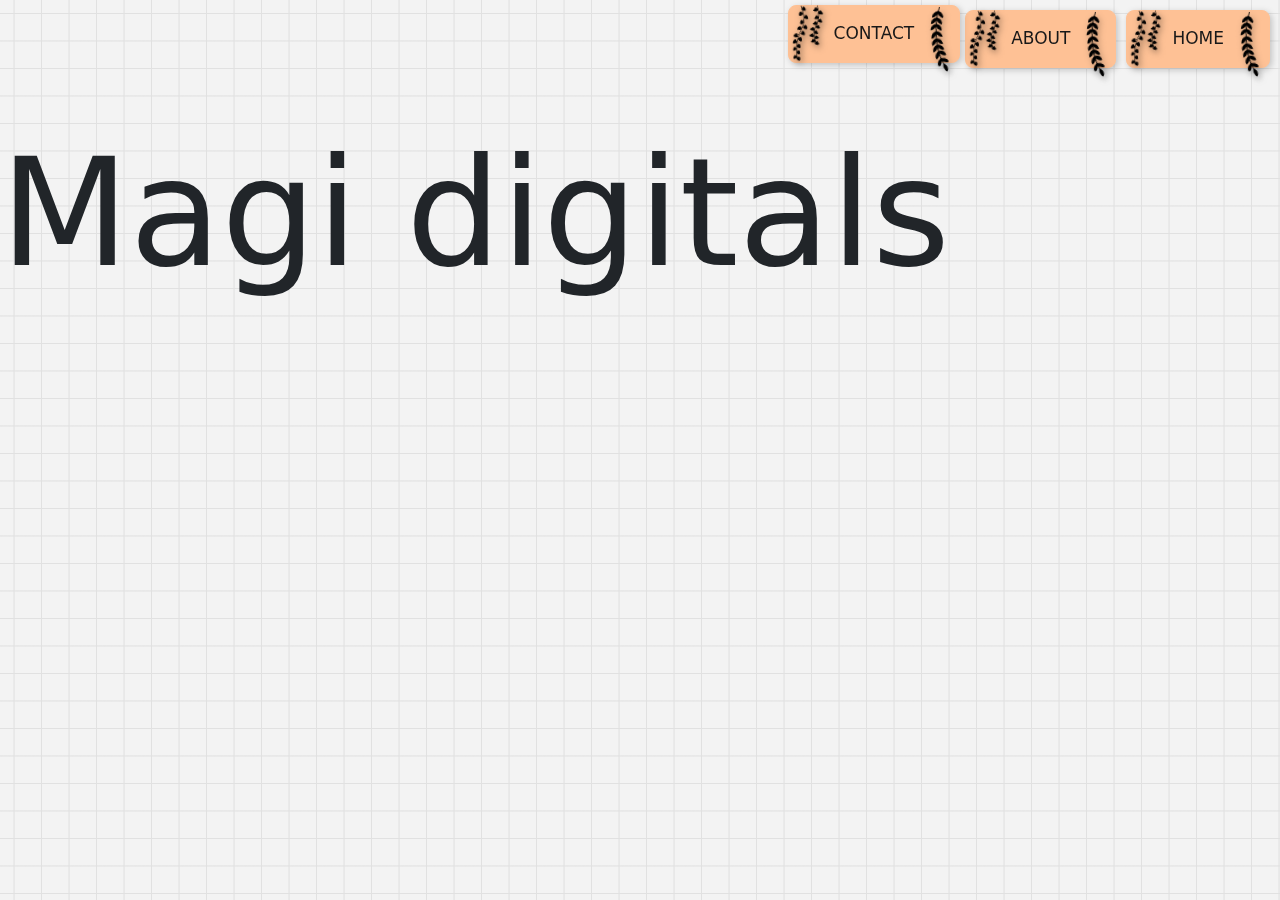
==== index.html @ e6ef601a "new file:   Node.class 	new file:   binarytree.class 	new file:   binarytree.java 	new file:   boots" ====
<!DOCTYPE html>
<html lang="en">
<head>
    <meta charset="UTF-8">
    <meta name="viewport" content="width=device-width, initial-scale=1.0">
    <title>Document</title>
<link rel="stylesheet" href="https://maxcdn.bootstrapcdn.com/bootstrap/5.3.0/css/bootstrap.min.css">
<link rel="stylesheet" href="https://cdn.jsdelivr.net/npm/bootstrap-icons/font/bootstrap-icons.css">
<script src="https://cdn.jsdelivr.net/npm/bootstrap@5.3.0/dist/js/bootstrap.bundle.min.js"></script>

<link rel="stylesheet" href="index.css">    
</head>
<body>
    <div class="icons">
        <div class="icons"> 
            <button>
            HOME
            <div class="icon-1">
                <svg
                xmlns:xlink="http://www.w3.org/1999/xlink"
                viewBox="0 0 26.3 65.33"
                style="shape-rendering:geometricPrecision; text-rendering:geometricPrecision; image-rendering:optimizeQuality; fill-rule:evenodd; clip-rule:evenodd"
                version="1.1"
                xml:space="preserve"
                xmlns="http://www.w3.org/2000/svg"
                >
                <defs></defs>
                <g id="Layer_x0020_1">
                    <metadata id="CorelCorpID_0Corel-Layer"></metadata>
                    <path
                    d="M13.98 52.87c0.37,-0.8 0.6,-1.74 0.67,-2.74 1.01,1.1 2.23,2.68 1.24,3.87 -0.22,0.26 -0.41,0.61 -0.59,0.97 -2.95,5.89 3.44,10.87 2.98,0.78 0.29,0.23 0.73,0.82 1.03,1.18 0.33,0.4 0.7,0.77 1,1.15 0.29,0.64 -0.09,2.68 1.77,4.91 5.42,6.5 5.67,-2.38 0.47,-4.62 -0.41,-0.18 -0.95,-0.26 -1.28,-0.54 -0.5,-0.41 -1.23,-1.37 -1.66,-1.9 0.03,-0.43 -0.17,-0.13 0.11,-0.33 4.98,1.72 8.4,-1.04 2.38,-3.16 -1.98,-0.7 -2.9,-0.36 -4.72,0.16 -0.63,-0.58 -2.38,-3.82 -2.82,-4.76 1.21,0.56 1.72,1.17 3.47,1.3 6.5,0.5 2.31,-4.21 -2.07,-4.04 -1.12,0.04 -1.62,0.37 -2.49,0.62l-1.25 -3.11c0.03,-0.26 0.01,-0.18 0.1,-0.28 1.35,0.86 1.43,1 3.25,1.45 2.35,0.15 3.91,-0.15 1.75,-2.4 -1.22,-1.27 -2.43,-2.04 -4.22,-2.23l-2.08 0.13c-0.35,-0.58 -0.99,-2.59 -1.12,-3.3l-0.01 -0.01 -0 -0 -0 -0 -0 -0 -0 -0 -0 -0 -0 -0 -0 -0 -0 -0 -0 -0 -0 -0 -0 -0 -0 -0 -0 -0 -0 -0 -0 -0c-0.24,-0.36 1.88,1.31 2.58,1.57 1.32,0.49 2.6,0.33 3.82,0 -0.37,-1.08 -1.17,-2.31 -2.13,-3.11 -1.79,-1.51 -3.07,-1.41 -5.22,-1.38l-0.93 -4.07c0.41,-0.57 1.41,0.9 2.82,1.36 0.96,0.31 1.94,0.41 3,0.14 2,-0.52 -2.25,-4.4 -4.53,-4.71 -0.7,-0.1 -1.23,-0.04 -1.92,-0.03 -0.46,-0.82 -0.68,-3.61 -0.92,-4.74 0.8,0.88 1.15,1.54 2.25,2.23 0.8,0.5 1.58,0.78 2.57,0.85 2.54,0.18 -0.1,-3.47 -0.87,-4.24 -1.05,-1.05 -2.34,-1.59 -4.32,-1.78l-0.33 -3.49c0.83,0.67 1.15,1.48 2.3,2.16 1.07,0.63 2.02,0.89 3.58,0.79 0.15,-1.34 -1.07,-3.39 -2.03,-4.3 -1.05,-0.99 -2.08,-1.47 -3.91,-1.68l-0.07 -3.27 0.32 -0.65c0.44,0.88 1.4,1.74 2.24,2.22 0.69,0.39 2.4,1.1 3.44,0.67 0.31,-1.92 -1.84,-4.49 -3.5,-5.29 -0.81,-0.39 -1.61,-0.41 -2.18,-0.68 -0.12,-1.28 0.27,-3.23 0.37,-4.55l-0.89 0c-0.06,1.28 -0.35,3.12 -0.34,4.31 -0.44,0.45 -0.37,0.42 -0.96,0.64 -3.88,1.49 -4.86,6.38 -3.65,7.34 1.42,-0.31 3.69,-2.14 4.16,-3.66 0.23,0.5 0.1,2.36 0.05,3.05 -1.23,0.4 -2.19,1.05 -2.92,1.82 -1.17,1.24 -2.36,4.04 -1.42,5.69 1.52,0.09 4.07,-2.49 4.49,-4.07l0.29 3.18c-2.81,0.96 -5.01,3.68 -4.18,7.43 2.06,-0.09 3.78,-2.56 4.66,-4.15 0.23,1.45 0.67,3.06 0.74,4.52 -1.26,0.93 -2.37,1.8 -2.97,3.55 -0.48,1.4 -0.49,3.72 0.19,4.55 0.59,0.71 2.06,-1.17 2.42,-1.67 1,-1.35 0.81,-1.92 1.29,-2.46l0.7 3.44c-0.49,0.45 -0.94,0.55 -1.5,1.19 -1.93,2.23 -2.14,4.33 -1.01,6.92 0.72,0.09 2.04,-1.4 2.49,-2.06 0.65,-0.95 0.79,-1.68 1.14,-2.88l0.97 2.92c-0.2,0.55 -1.84,1.32 -2.6,3.62 -0.54,1.62 -0.37,3.86 0.67,4.93 0.58,-0.09 1.85,-1.61 2.2,-2.19 0.66,-1.09 0.66,-1.64 1,-2.93l1.32 3.18c-0.23,0.72 -1.63,1.72 -1.82,4.18 -0.17,2.16 1.11,6.88 3.13,2.46zm-4.09 -16.89l-0 -0 -0 -0 -0 -0 -0 -0 -0 -0 -0 -0 -0 -0 -0 -0 -0 -0 -0 -0 -0 -0 -0 -0 -0 -0 -0 -0 0.01 0.01z"
                    class="fil0"
                    ></path>
                </g>
                </svg>
            </div>
            <div class="icon-2">
                <svg
                xmlns:xlink="http://www.w3.org/1999/xlink"
                viewBox="0 0 11.67 37.63"
                style="shape-rendering:geometricPrecision; text-rendering:geometricPrecision; image-rendering:optimizeQuality; fill-rule:evenodd; clip-rule:evenodd"
                version="1.1"
                xml:space="preserve"
                xmlns="http://www.w3.org/2000/svg"
                >
                <defs></defs>
                <g id="Layer_x0020_1">
                    <metadata id="CorelCorpID_0Corel-Layer"></metadata>
                    <path
                    d="M7.63 35.26c-0.02,0.13 0.01,0.05 -0.06,0.14 -0,0 -0.08,0.07 -0.11,0.1 -0.42,0.25 -0.55,0.94 -0.23,1.4 0.68,0.95 2.66,0.91 3.75,0.21 0.2,-0.13 0.47,-0.3 0.57,-0.49 0.09,-0.02 0.04,0.03 0.11,-0.07l-1.35 -1.24c-0.78,-0.78 -1.25,-1.9 -2.07,-0.62 -0.11,0.18 -0.06,0.16 -0.22,0.26 -0.4,-0.72 -0.95,-1.79 -1.26,-2.59 0.82,0.02 1.57,-0.12 2.16,-0.45 0.49,-0.27 1.15,-0.89 1.33,-1.4 0.1,-0.06 0.02,0.01 0.06,-0.1 -0.24,-0.16 -0.87,-0.37 -1.19,-0.52 -0.4,-0.19 -0.73,-0.39 -1.09,-0.62 -0.25,-0.16 -0.85,-0.6 -1.18,-0.3 -0.35,0.32 -0.32,0.83 -0.53,1.17 -0.71,-0.3 -0.55,-0.26 -0.84,-1.22 -0.15,-0.5 -0.31,-1.12 -0.41,-1.66l0.03 -0.13c0.56,0.23 1.28,0.37 1.99,0.28 0.56,-0.07 1.33,-0.42 1.62,-0.71l0.1 -0.1c-0.74,-0.68 -1.09,-1.2 -1.65,-1.99 -1.09,-1.52 -1.2,-0.28 -1.92,0.17 -0.26,-0.79 -0.73,0.2 -0.12,-2.76 0.06,-0.3 0.19,-0.7 0.2,-0.98 0.18,0.08 0.01,-0.01 0.11,0.08 0.05,0.05 0.07,0.07 0.1,0.12 0.94,1.17 3.63,0.82 4.21,0.01 0.13,-0.02 0.06,0.03 0.1,-0.1 -1.14,-0.81 -1.91,-2.89 -2.58,-2.67 -0.29,0.09 -0.78,0.63 -0.93,0.87 -0.54,-0.48 -0.36,-0.63 -0.38,-0.81 0.01,-0.01 0.03,-0.04 0.03,-0.03 0.01,0.02 0.36,-0.35 0.45,-0.6 0.13,-0.35 0.04,-0.65 -0.05,-0.95 0.06,-0.41 0.33,-1.33 0.28,-1.71 0.22,-0.05 0.19,0.05 0.45,0.17 0.47,0.23 1.17,0.33 1.7,0.32 0.62,-0 1.74,-0.39 1.94,-0.75 0.14,-0.02 0.05,0.06 0.13,-0.09 -1.05,-1.1 -0.7,-0.64 -1.62,-1.92 -0.58,-0.81 -0.9,-1.27 -1.9,0.12 -0.44,-0.5 -0.64,-0.69 -0.66,-1.24 0.02,-0.31 0.15,-0.36 0.08,-0.73 -0.04,-0.24 -0.14,-0.41 -0.29,-0.59l-0.47 -2.54c0.09,-0.14 -0.09,-0.1 0.2,-0.05 0.06,0.01 0.19,0.05 0.3,0.07 0.54,0.09 1.47,0.01 1.95,-0.15 0.57,-0.19 1.53,-0.8 1.68,-1.18 0.16,-0.07 0.05,0.02 0.15,-0.13 -0.12,-0.15 -0.95,-0.65 -1.15,-0.8 -1.43,-1.08 -2.21,-2.77 -3.16,-0.38 -0.2,-0.1 -0.75,-0.55 -0.83,-0.74 -0.15,-0.35 -0.21,-0.81 -0.37,-1.15l-0.1 -0.25c-0.03,-0.3 -0.44,-1.33 -0.57,-1.64 -0.2,-0.51 -0.47,-1.09 -0.64,-1.6l-0.55 0c0.14,0.42 0.36,0.84 0.53,1.28 0.12,0.3 0.19,0.35 0.06,0.66l-0.21 0.52c-0.01,0.01 -0.01,0.02 -0.02,0.03 -0.06,0.1 -0.03,0.05 -0.06,0.09 -1.44,-1.03 -1.66,-0.73 -2.07,0.46 -0.16,0.46 -0.3,0.93 -0.5,1.36l-0.64 1.28c0.06,0.07 -0,0.03 0.1,0.03 0.05,0.05 0.02,0.03 0.1,0.08l0.49 0.14c0.23,0.05 0.44,0.09 0.66,0.1 0.55,0.04 0.94,-0.06 1.35,-0.19 0.54,-0.18 1.09,-0.44 1.5,-0.82 0.15,-0.14 0.24,-0.3 0.4,-0.41l0.46 1.66c0.03,0.74 -0.09,0.6 0.27,1.21 0.01,0.01 0.01,0.02 0.02,0.03 0.01,0.01 0.01,0.02 0.02,0.04l0.07 0.11c-0.02,0.22 0.19,1.01 0.24,1.29 0.09,0.46 -0.21,0.79 -0.3,1.2 -0.55,-0.23 -1.25,-1.06 -1.66,-0.23 -0.12,0.25 -0.17,0.36 -0.26,0.62 -0.33,1.01 -0.63,1.61 -1.06,2.43l0.12 0.04 0.23 0.11c0.06,0.02 0.17,0.04 0.25,0.06 0.17,0.04 0.34,0.08 0.52,0.09 0.29,0.02 0.93,0.07 1.12,-0.13 0.42,0.01 1.24,-0.49 1.51,-0.71 0.01,0.01 0.03,0 0.04,0.02l0.09 0.06c-0.04,0.29 0.02,0.41 0.03,0.7l-0.05 1.41c-0.06,1.12 -0.29,1.06 -0.76,1.69 -0.08,-0.07 -0.03,-0.01 -0.11,-0.11 -0.03,-0.03 -0.06,-0.08 -0.09,-0.11 -0.2,-0.25 -0.38,-0.54 -0.7,-0.69 -0.7,-0.32 -1.52,1.73 -2.82,2.61 0.04,0.2 -0.01,0.06 0.1,0.11 0.25,0.3 1,0.67 1.5,0.78 0.35,0.08 0.71,0.08 1.09,0.05 0.25,-0.02 0.82,-0.16 0.92,-0.13 -0.16,0.69 -0.35,1.35 -0.52,2.03 -0.25,1 -0.03,0.77 -0.98,1.53 -0.3,-0.31 -0.33,-0.77 -0.77,-1.02 -0.42,-0.25 -0.91,0.35 -1.12,0.55 -0.33,0.32 -0.58,0.6 -0.97,0.89 -0.19,0.14 -0.34,0.26 -0.53,0.4 -0.14,0.11 -0.43,0.29 -0.53,0.4 0.1,0.15 -0.02,0.06 0.15,0.13 0.09,0.22 0.35,0.38 0.54,0.52 0.22,0.16 0.43,0.29 0.69,0.39 0.43,0.17 1.32,0.31 1.87,0.23l0.23 -0.05c0.01,-0 0.03,-0.02 0.04,-0.02 0.01,-0 0.02,-0.01 0.03,-0.02 0.32,0.05 0.52,-0.18 0.79,-0.24l-0.02 0.66c0,0.77 -0.24,0.75 0.16,1.51l0.04 0.07c0,0.01 0.01,0.03 0.02,0.04 -0.05,0.35 0.18,1.03 0.24,1.4 -0.23,0.18 -0.34,0.33 -0.51,0.41 -0.75,-1.17 -0.82,-1.52 -1.92,-0.43 -0.32,0.31 -0.59,0.57 -0.95,0.86 -0.23,0.19 -0.95,0.65 -1.05,0.81l0.13 0.1c0.88,1.15 3.14,1.5 4.1,0.82 0.47,-0.34 0.54,-0.56 0.52,-1.34l0.67 1.84c0.03,0.16 0.06,0.28 0.12,0.42 0.03,0.06 0.05,0.12 0.09,0.17 0.1,0.15 0.03,0.06 0.13,0.14 -0,0.29 0.14,0.22 0.06,0.56 -0.03,0.13 -0.14,0.43 -0.19,0.53 -1.94,-1.27 -1.57,-0.02 -2.28,1.76 -0.16,0.41 -0.37,0.77 -0.53,1.2 0.09,0.08 0.01,0.03 0.15,0.03 0.29,0.33 1.66,0.28 2.36,-0.01 0.48,-0.2 0.96,-0.46 1.3,-0.82 0.15,-0.16 0.16,-0.3 0.38,-0.33 0.14,0.08 0.17,0.19 0.27,0.36zm-3.62 -12.85c0.13,-0.01 0.31,-0.15 0.55,-0.19 -0.01,0.45 0.02,0.74 -0.34,0.45 -0.06,-0.05 -0.09,-0.06 -0.12,-0.09 -0.09,-0.1 -0.04,-0.01 -0.09,-0.17zm1.92 -12.29l-0.04 0.13c-0.07,-0.02 -0.17,-0.02 -0.21,-0.03 -0.27,-0.08 -0.09,0.04 -0.16,-0.16 0.12,-0.08 0.18,-0.23 0.34,-0.35l0.08 0.4zm1.33 3.05l-0.4 0.17c-0,-0.08 -0,-0.15 -0.02,-0.23 -0.02,-0.09 -0.03,-0.07 -0.05,-0.11l0.07 -0.16c0.21,0.11 0.28,0.16 0.4,0.32zm-1.54 6.48l0.16 -0.51c0.17,0.07 0.25,0.14 0.36,0.29l-0.52 0.22zm0.28 10.88l-0.09 -0.38 0.37 0.07c-0.02,0.1 -0.03,0.13 -0.09,0.19 -0.13,0.15 0.01,0.06 -0.19,0.12zm-1.05 -5.97c0.06,0.12 0.16,0.16 0.26,0.23 -0.09,0.14 -0.22,0.18 -0.37,0.21 -0,-0.02 -0.02,-0.27 -0.02,-0.27 0.04,-0.19 -0.06,-0.09 0.13,-0.16zm1.03 -8.01c-0.09,-0.02 -0.15,-0.02 -0.22,-0.07 -0.21,-0.13 -0.08,-0.02 -0.14,-0.18 0.15,-0.05 0.21,-0.15 0.45,-0.24l-0.08 0.48zm0.57 16.58l-0.45 -0c0.02,-0.18 0.12,-0.3 0.26,-0.42l0.18 0.42zm-1.45 -3.7l-0.19 -0.23c-0.06,-0.07 -0.1,-0.13 -0.17,-0.19 -0.24,-0.23 -0.29,-0.14 -0.36,-0.36l0.46 -0.19c0.07,0.14 0.25,0.78 0.26,0.97zm0.37 -23.67l-0.12 -0.57 0.54 0.21c-0.07,0.16 -0.27,0.31 -0.41,0.36zm-1.46 -3.02c-0.07,0.01 -0.19,-0.04 -0.3,-0.06 -0.04,-0.01 -0.14,-0.02 -0.18,-0.03 -0.15,-0.07 -0.06,0.04 -0.14,-0.13 0.11,-0.07 0.2,-0.27 0.37,-0.4 0.13,0.13 0.2,0.43 0.24,0.62z"
                    class="fil0"
                    ></path>
                </g>
                </svg>
            </div>
            <div class="icon-3">
                <svg
                xmlns:xlink="http://www.w3.org/1999/xlink"
                viewBox="0 0 25.29 76.92"
                style="shape-rendering:geometricPrecision; text-rendering:geometricPrecision; image-rendering:optimizeQuality; fill-rule:evenodd; clip-rule:evenodd"
                version="1.1"
                xml:space="preserve"
                xmlns="http://www.w3.org/2000/svg"
                >
                <defs></defs>
                <g id="Layer_x0020_1">
                    <metadata id="CorelCorpID_0Corel-Layer"></metadata>
                    <path
                    d="M19.14 6.58c0.09,0.1 -0.02,0.03 0.17,0.15 0.04,0.03 0.19,0.09 0.27,0.13l0.16 0.02c0.12,0.14 0.02,0.06 0.22,0.18 0.63,0.37 1.81,0.52 2.51,0.53 0.42,-0.26 0.61,-1.58 0.55,-2.27 -0.11,-1.17 -1.02,-3.42 -2.17,-3.76 -0.84,-0.25 -1.19,0.02 -1.4,0.7 -0.03,0.1 -0.05,0.19 -0.09,0.28l-0.18 0.25c-0.18,-0.36 -0.77,-0.97 -1.2,-1.18 -0.64,-0.31 -0.36,-0.26 -0.84,-1.59l-0.75 0c0.2,0.63 0.44,1.27 0.61,1.92 0.17,0.64 0.47,1.46 0.58,2.05 -0.21,0.36 -0.43,0.5 -0.31,1.1 0.11,0.51 0.35,0.71 0.76,0.9 0.13,0.31 0.36,1.33 0.39,1.78 -0.68,0.24 -1.38,0.85 -1.62,1.43 -0.45,-0.47 -0.29,-1.59 -1.59,-1.22 -0.8,0.22 -1.09,0.8 -1.45,1.52 -0.58,1.18 -0.96,2.15 -0.6,3.58 0.04,0.17 0.13,0.4 0.19,0.55 0.11,0.29 0.09,0.34 0.35,0.44 1.74,-0.01 2.96,-0.82 4.13,-1.55 0.22,-0.13 0.65,-0.39 0.79,-0.62 0.74,-1.2 -0.74,-2.14 -1.7,-2.43 -0.01,-0.51 1.07,-0.87 1.7,-0.82 0.21,1.74 0.56,3.5 0.61,5.33 0.05,2.05 0.01,3.68 -0.08,5.71 -1.2,0.52 -0.99,0.65 -1.77,1.46 -0.39,-0.45 -0.22,-1.6 -1.59,-1.18 -0.79,0.24 -0.91,0.63 -1.42,1.55 -0.78,1.41 -0.95,2.66 -0.36,4.15 0.14,0.35 0.06,0.36 0.36,0.37 0.78,-0 1.47,-0.18 2.09,-0.43 0.51,-0.2 1.26,-0.76 1.69,-0.86 -0.18,0.3 -0.34,0.91 -0.48,1.25l-1.54 3.5c-1.75,0.08 -1.26,0.29 -2.27,0.59 0.1,-1.15 0.1,-1.69 -1.1,-1.78 -0.7,-0.05 -1.5,0.65 -1.91,0.96 -1.04,0.82 -1.93,1.81 -1.94,3.77 0.09,0.22 -0.03,0.09 0.18,0.11 0.24,0.36 1.4,0.49 1.94,0.58l0.19 -0.01 0.71 -0.01 0.08 -0.02 1.74 -0.17c0.25,0.04 0.03,-0.07 0.19,0.09l-2.62 4.74c-0.28,0.51 -0.56,1.2 -0.86,1.61 -0.44,-0.02 -0.69,-0.14 -1.18,-0.08 -0.38,0.04 -0.72,0.17 -1.08,0.22 0.1,-0.53 0.78,-1.5 -0.62,-1.96 -0.79,-0.26 -1.74,0.32 -2.33,0.6 -2.12,1.02 -2.81,3.28 -2.36,3.38 0.01,0.01 0.03,0.02 0.03,0.04l0.11 0.1c0.42,0.34 1.16,0.64 1.66,0.79 0.65,0.19 1.73,0.31 2.43,0.38 3,0.28 1.16,-2.8 1.09,-3.14 0.86,0.12 1.3,-0.05 1.81,0.56 -0.08,0.35 -0.53,1.2 -0.71,1.6 -0.74,1.61 -1.24,3.24 -1.73,4.96 -0.92,0.11 -1.11,0.44 -1.77,0.69 0.01,-1.08 0.1,-1.68 -1.14,-1.71 -0.55,-0.01 -0.8,0.17 -1.11,0.41 -1.43,1.08 -2.52,2.24 -2.53,4.15 -0,0.62 0.11,0.48 0.22,0.54 0.63,0.38 1.79,0.44 2.67,0.35 0.47,-0.05 0.97,-0.11 1.43,-0.2l0.98 -0.22c0.38,-0.08 0.14,-0.15 0.26,0.06 -0.08,0.78 -0.66,2.6 -0.56,3.29 -0.13,0.14 -0.07,0.08 -0.17,0.29 -0.06,0.13 -0.08,0.18 -0.12,0.33 -0.07,0.3 -0.02,0.6 -0.03,0.92 -0.09,0.94 -0.17,0.52 -0.78,0.94 -0.32,0.22 -0.57,0.55 -0.86,0.82 -0.29,-0.69 -0.22,-1.44 -1.39,-1.13 -0.93,0.25 -1.93,2.19 -2.03,3.16 -0.06,0.56 0.02,1.84 0.39,2.08 2,0.02 2.64,-0.6 4.08,-1.25l-0.01 0.28c-0.06,0.58 -0.22,2.09 -0.14,2.62 -0.44,0.37 -0.46,1.03 -0.12,1.49 -0.08,3.97 0.16,2.73 -0.77,3.57 -0.24,0.21 -0.37,0.4 -0.62,0.62 -0.36,-0.53 -0.09,-1.43 -1.37,-1.13 -0.98,0.23 -1.92,2.22 -2.06,3.14 -0.07,0.47 -0.07,1.79 0.41,2.09 0.86,0.04 1.94,-0.12 2.51,-0.52l0.16 -0.08c0.6,-0.17 1.39,-0.67 1.84,-0.94 0.12,0.18 0.04,0.07 0.14,0.1 -0.18,0.38 -0.31,0.07 -0.71,0.58 -0.67,0.86 0.33,1.72 0.89,2.31 0.6,0.64 1.71,1.63 2.94,1.88 0.38,-0.11 0.92,-1.2 1.04,-1.69 0.21,-0.86 0.15,-1.53 -0.05,-2.41 -0.22,-0.94 -0.24,-1.38 -1.01,-1.81 -0.93,-0.52 -1.19,0.28 -1.59,0.76 -0.21,-0.33 -0.33,-0.79 -0.58,-1.12 -0.48,-0.62 -0.48,-0.13 -0.5,-1.22 -0.02,-1.09 0.05,-2.25 0.01,-3.32 0.37,0.22 0.89,0.86 1.37,1.21 0.51,0.37 1.05,0.65 1.76,0.82 0.32,-0.02 0.92,-1.21 1.04,-1.68 0.22,-0.87 0.15,-1.53 -0.04,-2.41 -0.19,-0.86 -0.3,-1.41 -0.96,-1.79 -1.06,-0.6 -1.26,0.38 -1.71,0.74 -0.22,-0.8 -0.65,-1.34 -1.19,-1.71l0.5 -4.35 0.38 0.28c0.23,0.25 0.6,0.67 0.87,0.82 0.07,0.1 0.05,0.1 0.19,0.21 0.18,0.23 0.66,0.57 0.92,0.6 0.1,0.13 -0.01,0.03 0.16,0.16 0.08,0.06 0.1,0.07 0.18,0.11 0.14,0.07 0.26,0.1 0.44,0.15l0.45 0.17c0.35,0.08 0.75,-0.74 0.91,-1.05 0.21,-0.4 0.41,-1.07 0.43,-1.57 -0,-0.28 0.04,-0.67 -0.1,-0.85l0.03 -0.17c-0,-0.04 -0.01,-0.13 -0.01,-0.15 -0.05,-0.13 -0.03,-0.1 -0.09,-0.17 0.06,-0.51 -0.25,-1.75 -0.94,-2.22 -1.11,-0.74 -1.37,0.09 -1.86,0.69l-0.12 -0.2c-0.28,-0.56 -0.41,-1.06 -1,-1.45 0.04,-1.21 1.29,-5.03 1.31,-5.65 0.07,0.06 0.05,0.04 0.12,0.13 0.63,0.83 0.41,0.6 1.22,1.38 0.76,0.74 1.67,1.73 2.95,1.92 0.28,0.13 0.55,-0.41 0.69,-0.64 0.21,-0.34 0.36,-0.64 0.47,-1.02 0.36,-1.24 0.14,-3.92 -1.03,-4.6 -1.23,-0.72 -1.67,0.89 -1.75,0.72 -0.01,-0.01 -0.03,0.02 -0.04,0.03 -0.19,-0.33 -0.3,-0.68 -0.49,-1 -0.22,-0.38 -0.47,-0.51 -0.68,-0.79 0.39,-1.04 1.05,-2.29 1.59,-3.3 0.57,-1.06 1.2,-2.15 1.7,-3.17 1.43,-0.02 1.51,0.55 1.8,0.6 -0.1,0.19 -0.02,0.07 -0.16,0.2 -0.01,0.01 -0.21,0.13 -0.23,0.15 -0.8,0.47 -1.8,0.96 -1.37,2.09 0.14,0.37 0.42,0.53 0.75,0.73 1.23,0.73 2.46,1.53 4.32,1.53 0.28,-0.08 0.25,-0.15 0.35,-0.44 0.22,-0.63 0.33,-1.22 0.26,-1.93 -0.11,-1.05 -1.06,-3.33 -2.21,-3.65 -1.31,-0.37 -1.17,0.6 -1.56,1.21l-0.2 -0.19c-0.84,-0.96 -0.61,-0.56 -1.27,-1.09 0.16,-0.47 0.7,-1.32 0.98,-1.82 1.05,-1.91 1.94,-3.59 2.84,-5.61 0.73,0.01 1.23,0.31 1.57,0.68 -0.26,0.25 -1.37,0.7 -1.67,1.19 -0.51,0.8 -0.07,1.45 0.63,1.87 1.15,0.7 2.56,1.58 4.34,1.55 0.33,-0.09 0.46,-0.67 0.52,-0.98 0.28,-1.4 -0.01,-2.34 -0.66,-3.5 -0.49,-0.87 -0.67,-1.3 -1.44,-1.54 -1.15,-0.36 -1.27,0.44 -1.56,1.23 -0.65,-0.55 0.03,-0.23 -1.38,-1.25 0.22,-0.6 1.08,-2.59 1.06,-3.14 0.38,-0.35 0.52,-0.78 0.43,-1.4 0.22,-0.75 0.67,-4.16 0.53,-5 0.32,0.09 0.75,0.4 1.06,0.57 0.35,0.2 0.71,0.39 1.06,0.57 0.73,0.38 1.61,0.62 2.65,0.61 0.58,-0.21 0.64,-1.82 0.61,-2.32 -0.04,-0.79 -0.45,-1.64 -0.77,-2.19 -0.39,-0.68 -0.64,-1.3 -1.45,-1.52 -1.33,-0.36 -1.16,0.63 -1.55,1.24 -0.67,-0.66 -0.61,-0.87 -1.64,-1.37 -0.06,-2.55 -0.87,-5.97 -0.9,-6.74l0.15 -0.03 0.01 -0.03zm-14.34 62.71l-0.02 1.23c-0.17,-0.13 -0.38,-0.3 -0.62,-0.45 -0.2,-0.13 -0.4,-0.21 -0.59,-0.39 0.26,-0.28 0.65,-0.51 1.16,-0.55l0.07 0.15zm14.26 -66.46c-0.03,0.28 0.03,0.13 -0.15,0.29 -0.01,0.01 -0.24,0.12 -0.24,0.13 -0.22,0.12 -0.24,0.17 -0.54,0.21 0.01,-0.4 -0.17,-0.77 -0.25,-1.14 0.63,0.03 0.9,0.46 1.18,0.51zm-14.86 55.33c0.15,-0.05 0.34,-0.22 0.51,-0.31 0.29,-0.15 0.4,-0.14 0.78,-0.16 -0.03,0.41 -0.14,0.81 -0.08,1.19 -0.26,0.14 -0.08,0.13 -0.34,-0.03 -0.26,-0.16 -0.76,-0.47 -0.88,-0.69zm2.5 -3.73c0.16,-0.41 0.11,-0.97 0.32,-1.32 0.3,0.08 0.44,0.22 0.64,0.41 0.2,0.19 0.27,0.36 0.41,0.49 -0.16,0.21 0.06,0.08 -0.33,0.21 -0.1,0.03 -0.26,0.05 -0.36,0.08 -0.23,0.05 -0.43,0.12 -0.68,0.14zm0.14 8.74l-1.08 0.27c-0.09,-0.08 -0.07,0.14 -0.08,-0.17l0.07 -1.1c0.51,0.12 0.97,0.57 1.09,1.01zm-0.43 8.78c-0.17,0.02 -0.31,0.07 -0.44,0.1 -0.01,0 -0.23,0.03 -0.24,0.03 -0.22,-0.04 0,0.16 -0.14,-0.1l-0.01 -0.9c0.37,0.15 0.68,0.48 0.83,0.88zm7.48 -41.68c0.31,-0.02 0.51,-0.13 0.93,-0.12 0.35,0 0.54,0.09 0.82,0.17 -0.11,0.53 -0.59,0.91 -0.64,1.43 -0.25,-0.04 -0.12,0.01 -0.27,-0.15l-0.84 -1.31zm4.93 -8.23c-0.27,-0 -0.43,-0.17 -0.68,-0.32 -0.41,-0.23 -0.51,-0.16 -0.64,-0.47 0.15,-0.04 0.4,-0.31 0.62,-0.42 0.29,-0.15 0.49,-0.18 0.85,-0.23 0.05,0.51 -0.12,0.95 -0.14,1.43zm-12.94 26.21c0.63,-0.04 0.61,-0.21 1.47,-0.11l-0.33 1.55c-0.33,-0.14 -0.22,-0.21 -0.62,-0.71 -0.32,-0.39 -0.42,-0.39 -0.52,-0.74zm15.47 -33.38c-0.15,0.29 -0.36,0.33 -0.67,0.51 -0.26,0.15 -0.4,0.29 -0.69,0.42 -0.01,-0.23 0.02,-0.53 -0.08,-0.67l0.03 -0.86c0.33,0.01 0.6,0.1 0.83,0.21 0.22,0.11 0.42,0.34 0.58,0.38zm-12.41 30.37c0.14,-0.37 0.45,-1.36 0.68,-1.6 0.66,0.19 1.09,0.56 1.31,1.14 -0.34,0.04 -0.75,0.16 -1.08,0.25 -0.9,0.24 -0.77,0.49 -0.91,0.21z"
                    class="fil0"
                    ></path>
                </g>
                </svg>
            </div>
            </button>

        </div>
        <div class="icons">
            <button>
            ABOUT
            <div class="icon-1">
                <svg
                xmlns:xlink="http://www.w3.org/1999/xlink"
                viewBox="0 0 26.3 65.33"
                style="shape-rendering:geometricPrecision; text-rendering:geometricPrecision; image-rendering:optimizeQuality; fill-rule:evenodd; clip-rule:evenodd"
                version="1.1"
                xml:space="preserve"
                xmlns="http://www.w3.org/2000/svg"
                >
                <defs></defs>
                <g id="Layer_x0020_1">
                    <metadata id="CorelCorpID_0Corel-Layer"></metadata>
                    <path
                    d="M13.98 52.87c0.37,-0.8 0.6,-1.74 0.67,-2.74 1.01,1.1 2.23,2.68 1.24,3.87 -0.22,0.26 -0.41,0.61 -0.59,0.97 -2.95,5.89 3.44,10.87 2.98,0.78 0.29,0.23 0.73,0.82 1.03,1.18 0.33,0.4 0.7,0.77 1,1.15 0.29,0.64 -0.09,2.68 1.77,4.91 5.42,6.5 5.67,-2.38 0.47,-4.62 -0.41,-0.18 -0.95,-0.26 -1.28,-0.54 -0.5,-0.41 -1.23,-1.37 -1.66,-1.9 0.03,-0.43 -0.17,-0.13 0.11,-0.33 4.98,1.72 8.4,-1.04 2.38,-3.16 -1.98,-0.7 -2.9,-0.36 -4.72,0.16 -0.63,-0.58 -2.38,-3.82 -2.82,-4.76 1.21,0.56 1.72,1.17 3.47,1.3 6.5,0.5 2.31,-4.21 -2.07,-4.04 -1.12,0.04 -1.62,0.37 -2.49,0.62l-1.25 -3.11c0.03,-0.26 0.01,-0.18 0.1,-0.28 1.35,0.86 1.43,1 3.25,1.45 2.35,0.15 3.91,-0.15 1.75,-2.4 -1.22,-1.27 -2.43,-2.04 -4.22,-2.23l-2.08 0.13c-0.35,-0.58 -0.99,-2.59 -1.12,-3.3l-0.01 -0.01 -0 -0 -0 -0 -0 -0 -0 -0 -0 -0 -0 -0 -0 -0 -0 -0 -0 -0 -0 -0 -0 -0 -0 -0 -0 -0 -0 -0 -0 -0c-0.24,-0.36 1.88,1.31 2.58,1.57 1.32,0.49 2.6,0.33 3.82,0 -0.37,-1.08 -1.17,-2.31 -2.13,-3.11 -1.79,-1.51 -3.07,-1.41 -5.22,-1.38l-0.93 -4.07c0.41,-0.57 1.41,0.9 2.82,1.36 0.96,0.31 1.94,0.41 3,0.14 2,-0.52 -2.25,-4.4 -4.53,-4.71 -0.7,-0.1 -1.23,-0.04 -1.92,-0.03 -0.46,-0.82 -0.68,-3.61 -0.92,-4.74 0.8,0.88 1.15,1.54 2.25,2.23 0.8,0.5 1.58,0.78 2.57,0.85 2.54,0.18 -0.1,-3.47 -0.87,-4.24 -1.05,-1.05 -2.34,-1.59 -4.32,-1.78l-0.33 -3.49c0.83,0.67 1.15,1.48 2.3,2.16 1.07,0.63 2.02,0.89 3.58,0.79 0.15,-1.34 -1.07,-3.39 -2.03,-4.3 -1.05,-0.99 -2.08,-1.47 -3.91,-1.68l-0.07 -3.27 0.32 -0.65c0.44,0.88 1.4,1.74 2.24,2.22 0.69,0.39 2.4,1.1 3.44,0.67 0.31,-1.92 -1.84,-4.49 -3.5,-5.29 -0.81,-0.39 -1.61,-0.41 -2.18,-0.68 -0.12,-1.28 0.27,-3.23 0.37,-4.55l-0.89 0c-0.06,1.28 -0.35,3.12 -0.34,4.31 -0.44,0.45 -0.37,0.42 -0.96,0.64 -3.88,1.49 -4.86,6.38 -3.65,7.34 1.42,-0.31 3.69,-2.14 4.16,-3.66 0.23,0.5 0.1,2.36 0.05,3.05 -1.23,0.4 -2.19,1.05 -2.92,1.82 -1.17,1.24 -2.36,4.04 -1.42,5.69 1.52,0.09 4.07,-2.49 4.49,-4.07l0.29 3.18c-2.81,0.96 -5.01,3.68 -4.18,7.43 2.06,-0.09 3.78,-2.56 4.66,-4.15 0.23,1.45 0.67,3.06 0.74,4.52 -1.26,0.93 -2.37,1.8 -2.97,3.55 -0.48,1.4 -0.49,3.72 0.19,4.55 0.59,0.71 2.06,-1.17 2.42,-1.67 1,-1.35 0.81,-1.92 1.29,-2.46l0.7 3.44c-0.49,0.45 -0.94,0.55 -1.5,1.19 -1.93,2.23 -2.14,4.33 -1.01,6.92 0.72,0.09 2.04,-1.4 2.49,-2.06 0.65,-0.95 0.79,-1.68 1.14,-2.88l0.97 2.92c-0.2,0.55 -1.84,1.32 -2.6,3.62 -0.54,1.62 -0.37,3.86 0.67,4.93 0.58,-0.09 1.85,-1.61 2.2,-2.19 0.66,-1.09 0.66,-1.64 1,-2.93l1.32 3.18c-0.23,0.72 -1.63,1.72 -1.82,4.18 -0.17,2.16 1.11,6.88 3.13,2.46zm-4.09 -16.89l-0 -0 -0 -0 -0 -0 -0 -0 -0 -0 -0 -0 -0 -0 -0 -0 -0 -0 -0 -0 -0 -0 -0 -0 -0 -0 -0 -0 0.01 0.01z"
                    class="fil0"
                    ></path>
                </g>
                </svg>
            </div>
            <div class="icon-2">
                <svg
                xmlns:xlink="http://www.w3.org/1999/xlink"
                viewBox="0 0 11.67 37.63"
                style="shape-rendering:geometricPrecision; text-rendering:geometricPrecision; image-rendering:optimizeQuality; fill-rule:evenodd; clip-rule:evenodd"
                version="1.1"
                xml:space="preserve"
                xmlns="http://www.w3.org/2000/svg"
                >
                <defs></defs>
                <g id="Layer_x0020_1">
                    <metadata id="CorelCorpID_0Corel-Layer"></metadata>
                    <path
                    d="M7.63 35.26c-0.02,0.13 0.01,0.05 -0.06,0.14 -0,0 -0.08,0.07 -0.11,0.1 -0.42,0.25 -0.55,0.94 -0.23,1.4 0.68,0.95 2.66,0.91 3.75,0.21 0.2,-0.13 0.47,-0.3 0.57,-0.49 0.09,-0.02 0.04,0.03 0.11,-0.07l-1.35 -1.24c-0.78,-0.78 -1.25,-1.9 -2.07,-0.62 -0.11,0.18 -0.06,0.16 -0.22,0.26 -0.4,-0.72 -0.95,-1.79 -1.26,-2.59 0.82,0.02 1.57,-0.12 2.16,-0.45 0.49,-0.27 1.15,-0.89 1.33,-1.4 0.1,-0.06 0.02,0.01 0.06,-0.1 -0.24,-0.16 -0.87,-0.37 -1.19,-0.52 -0.4,-0.19 -0.73,-0.39 -1.09,-0.62 -0.25,-0.16 -0.85,-0.6 -1.18,-0.3 -0.35,0.32 -0.32,0.83 -0.53,1.17 -0.71,-0.3 -0.55,-0.26 -0.84,-1.22 -0.15,-0.5 -0.31,-1.12 -0.41,-1.66l0.03 -0.13c0.56,0.23 1.28,0.37 1.99,0.28 0.56,-0.07 1.33,-0.42 1.62,-0.71l0.1 -0.1c-0.74,-0.68 -1.09,-1.2 -1.65,-1.99 -1.09,-1.52 -1.2,-0.28 -1.92,0.17 -0.26,-0.79 -0.73,0.2 -0.12,-2.76 0.06,-0.3 0.19,-0.7 0.2,-0.98 0.18,0.08 0.01,-0.01 0.11,0.08 0.05,0.05 0.07,0.07 0.1,0.12 0.94,1.17 3.63,0.82 4.21,0.01 0.13,-0.02 0.06,0.03 0.1,-0.1 -1.14,-0.81 -1.91,-2.89 -2.58,-2.67 -0.29,0.09 -0.78,0.63 -0.93,0.87 -0.54,-0.48 -0.36,-0.63 -0.38,-0.81 0.01,-0.01 0.03,-0.04 0.03,-0.03 0.01,0.02 0.36,-0.35 0.45,-0.6 0.13,-0.35 0.04,-0.65 -0.05,-0.95 0.06,-0.41 0.33,-1.33 0.28,-1.71 0.22,-0.05 0.19,0.05 0.45,0.17 0.47,0.23 1.17,0.33 1.7,0.32 0.62,-0 1.74,-0.39 1.94,-0.75 0.14,-0.02 0.05,0.06 0.13,-0.09 -1.05,-1.1 -0.7,-0.64 -1.62,-1.92 -0.58,-0.81 -0.9,-1.27 -1.9,0.12 -0.44,-0.5 -0.64,-0.69 -0.66,-1.24 0.02,-0.31 0.15,-0.36 0.08,-0.73 -0.04,-0.24 -0.14,-0.41 -0.29,-0.59l-0.47 -2.54c0.09,-0.14 -0.09,-0.1 0.2,-0.05 0.06,0.01 0.19,0.05 0.3,0.07 0.54,0.09 1.47,0.01 1.95,-0.15 0.57,-0.19 1.53,-0.8 1.68,-1.18 0.16,-0.07 0.05,0.02 0.15,-0.13 -0.12,-0.15 -0.95,-0.65 -1.15,-0.8 -1.43,-1.08 -2.21,-2.77 -3.16,-0.38 -0.2,-0.1 -0.75,-0.55 -0.83,-0.74 -0.15,-0.35 -0.21,-0.81 -0.37,-1.15l-0.1 -0.25c-0.03,-0.3 -0.44,-1.33 -0.57,-1.64 -0.2,-0.51 -0.47,-1.09 -0.64,-1.6l-0.55 0c0.14,0.42 0.36,0.84 0.53,1.28 0.12,0.3 0.19,0.35 0.06,0.66l-0.21 0.52c-0.01,0.01 -0.01,0.02 -0.02,0.03 -0.06,0.1 -0.03,0.05 -0.06,0.09 -1.44,-1.03 -1.66,-0.73 -2.07,0.46 -0.16,0.46 -0.3,0.93 -0.5,1.36l-0.64 1.28c0.06,0.07 -0,0.03 0.1,0.03 0.05,0.05 0.02,0.03 0.1,0.08l0.49 0.14c0.23,0.05 0.44,0.09 0.66,0.1 0.55,0.04 0.94,-0.06 1.35,-0.19 0.54,-0.18 1.09,-0.44 1.5,-0.82 0.15,-0.14 0.24,-0.3 0.4,-0.41l0.46 1.66c0.03,0.74 -0.09,0.6 0.27,1.21 0.01,0.01 0.01,0.02 0.02,0.03 0.01,0.01 0.01,0.02 0.02,0.04l0.07 0.11c-0.02,0.22 0.19,1.01 0.24,1.29 0.09,0.46 -0.21,0.79 -0.3,1.2 -0.55,-0.23 -1.25,-1.06 -1.66,-0.23 -0.12,0.25 -0.17,0.36 -0.26,0.62 -0.33,1.01 -0.63,1.61 -1.06,2.43l0.12 0.04 0.23 0.11c0.06,0.02 0.17,0.04 0.25,0.06 0.17,0.04 0.34,0.08 0.52,0.09 0.29,0.02 0.93,0.07 1.12,-0.13 0.42,0.01 1.24,-0.49 1.51,-0.71 0.01,0.01 0.03,0 0.04,0.02l0.09 0.06c-0.04,0.29 0.02,0.41 0.03,0.7l-0.05 1.41c-0.06,1.12 -0.29,1.06 -0.76,1.69 -0.08,-0.07 -0.03,-0.01 -0.11,-0.11 -0.03,-0.03 -0.06,-0.08 -0.09,-0.11 -0.2,-0.25 -0.38,-0.54 -0.7,-0.69 -0.7,-0.32 -1.52,1.73 -2.82,2.61 0.04,0.2 -0.01,0.06 0.1,0.11 0.25,0.3 1,0.67 1.5,0.78 0.35,0.08 0.71,0.08 1.09,0.05 0.25,-0.02 0.82,-0.16 0.92,-0.13 -0.16,0.69 -0.35,1.35 -0.52,2.03 -0.25,1 -0.03,0.77 -0.98,1.53 -0.3,-0.31 -0.33,-0.77 -0.77,-1.02 -0.42,-0.25 -0.91,0.35 -1.12,0.55 -0.33,0.32 -0.58,0.6 -0.97,0.89 -0.19,0.14 -0.34,0.26 -0.53,0.4 -0.14,0.11 -0.43,0.29 -0.53,0.4 0.1,0.15 -0.02,0.06 0.15,0.13 0.09,0.22 0.35,0.38 0.54,0.52 0.22,0.16 0.43,0.29 0.69,0.39 0.43,0.17 1.32,0.31 1.87,0.23l0.23 -0.05c0.01,-0 0.03,-0.02 0.04,-0.02 0.01,-0 0.02,-0.01 0.03,-0.02 0.32,0.05 0.52,-0.18 0.79,-0.24l-0.02 0.66c0,0.77 -0.24,0.75 0.16,1.51l0.04 0.07c0,0.01 0.01,0.03 0.02,0.04 -0.05,0.35 0.18,1.03 0.24,1.4 -0.23,0.18 -0.34,0.33 -0.51,0.41 -0.75,-1.17 -0.82,-1.52 -1.92,-0.43 -0.32,0.31 -0.59,0.57 -0.95,0.86 -0.23,0.19 -0.95,0.65 -1.05,0.81l0.13 0.1c0.88,1.15 3.14,1.5 4.1,0.82 0.47,-0.34 0.54,-0.56 0.52,-1.34l0.67 1.84c0.03,0.16 0.06,0.28 0.12,0.42 0.03,0.06 0.05,0.12 0.09,0.17 0.1,0.15 0.03,0.06 0.13,0.14 -0,0.29 0.14,0.22 0.06,0.56 -0.03,0.13 -0.14,0.43 -0.19,0.53 -1.94,-1.27 -1.57,-0.02 -2.28,1.76 -0.16,0.41 -0.37,0.77 -0.53,1.2 0.09,0.08 0.01,0.03 0.15,0.03 0.29,0.33 1.66,0.28 2.36,-0.01 0.48,-0.2 0.96,-0.46 1.3,-0.82 0.15,-0.16 0.16,-0.3 0.38,-0.33 0.14,0.08 0.17,0.19 0.27,0.36zm-3.62 -12.85c0.13,-0.01 0.31,-0.15 0.55,-0.19 -0.01,0.45 0.02,0.74 -0.34,0.45 -0.06,-0.05 -0.09,-0.06 -0.12,-0.09 -0.09,-0.1 -0.04,-0.01 -0.09,-0.17zm1.92 -12.29l-0.04 0.13c-0.07,-0.02 -0.17,-0.02 -0.21,-0.03 -0.27,-0.08 -0.09,0.04 -0.16,-0.16 0.12,-0.08 0.18,-0.23 0.34,-0.35l0.08 0.4zm1.33 3.05l-0.4 0.17c-0,-0.08 -0,-0.15 -0.02,-0.23 -0.02,-0.09 -0.03,-0.07 -0.05,-0.11l0.07 -0.16c0.21,0.11 0.28,0.16 0.4,0.32zm-1.54 6.48l0.16 -0.51c0.17,0.07 0.25,0.14 0.36,0.29l-0.52 0.22zm0.28 10.88l-0.09 -0.38 0.37 0.07c-0.02,0.1 -0.03,0.13 -0.09,0.19 -0.13,0.15 0.01,0.06 -0.19,0.12zm-1.05 -5.97c0.06,0.12 0.16,0.16 0.26,0.23 -0.09,0.14 -0.22,0.18 -0.37,0.21 -0,-0.02 -0.02,-0.27 -0.02,-0.27 0.04,-0.19 -0.06,-0.09 0.13,-0.16zm1.03 -8.01c-0.09,-0.02 -0.15,-0.02 -0.22,-0.07 -0.21,-0.13 -0.08,-0.02 -0.14,-0.18 0.15,-0.05 0.21,-0.15 0.45,-0.24l-0.08 0.48zm0.57 16.58l-0.45 -0c0.02,-0.18 0.12,-0.3 0.26,-0.42l0.18 0.42zm-1.45 -3.7l-0.19 -0.23c-0.06,-0.07 -0.1,-0.13 -0.17,-0.19 -0.24,-0.23 -0.29,-0.14 -0.36,-0.36l0.46 -0.19c0.07,0.14 0.25,0.78 0.26,0.97zm0.37 -23.67l-0.12 -0.57 0.54 0.21c-0.07,0.16 -0.27,0.31 -0.41,0.36zm-1.46 -3.02c-0.07,0.01 -0.19,-0.04 -0.3,-0.06 -0.04,-0.01 -0.14,-0.02 -0.18,-0.03 -0.15,-0.07 -0.06,0.04 -0.14,-0.13 0.11,-0.07 0.2,-0.27 0.37,-0.4 0.13,0.13 0.2,0.43 0.24,0.62z"
                    class="fil0"
                    ></path>
                </g>
                </svg>
            </div>
            <div class="icon-3">
                <svg
                xmlns:xlink="http://www.w3.org/1999/xlink"
                viewBox="0 0 25.29 76.92"
                style="shape-rendering:geometricPrecision; text-rendering:geometricPrecision; image-rendering:optimizeQuality; fill-rule:evenodd; clip-rule:evenodd"
                version="1.1"
                xml:space="preserve"
                xmlns="http://www.w3.org/2000/svg"
                >
                <defs></defs>
                <g id="Layer_x0020_1">
                    <metadata id="CorelCorpID_0Corel-Layer"></metadata>
                    <path
                    d="M19.14 6.58c0.09,0.1 -0.02,0.03 0.17,0.15 0.04,0.03 0.19,0.09 0.27,0.13l0.16 0.02c0.12,0.14 0.02,0.06 0.22,0.18 0.63,0.37 1.81,0.52 2.51,0.53 0.42,-0.26 0.61,-1.58 0.55,-2.27 -0.11,-1.17 -1.02,-3.42 -2.17,-3.76 -0.84,-0.25 -1.19,0.02 -1.4,0.7 -0.03,0.1 -0.05,0.19 -0.09,0.28l-0.18 0.25c-0.18,-0.36 -0.77,-0.97 -1.2,-1.18 -0.64,-0.31 -0.36,-0.26 -0.84,-1.59l-0.75 0c0.2,0.63 0.44,1.27 0.61,1.92 0.17,0.64 0.47,1.46 0.58,2.05 -0.21,0.36 -0.43,0.5 -0.31,1.1 0.11,0.51 0.35,0.71 0.76,0.9 0.13,0.31 0.36,1.33 0.39,1.78 -0.68,0.24 -1.38,0.85 -1.62,1.43 -0.45,-0.47 -0.29,-1.59 -1.59,-1.22 -0.8,0.22 -1.09,0.8 -1.45,1.52 -0.58,1.18 -0.96,2.15 -0.6,3.58 0.04,0.17 0.13,0.4 0.19,0.55 0.11,0.29 0.09,0.34 0.35,0.44 1.74,-0.01 2.96,-0.82 4.13,-1.55 0.22,-0.13 0.65,-0.39 0.79,-0.62 0.74,-1.2 -0.74,-2.14 -1.7,-2.43 -0.01,-0.51 1.07,-0.87 1.7,-0.82 0.21,1.74 0.56,3.5 0.61,5.33 0.05,2.05 0.01,3.68 -0.08,5.71 -1.2,0.52 -0.99,0.65 -1.77,1.46 -0.39,-0.45 -0.22,-1.6 -1.59,-1.18 -0.79,0.24 -0.91,0.63 -1.42,1.55 -0.78,1.41 -0.95,2.66 -0.36,4.15 0.14,0.35 0.06,0.36 0.36,0.37 0.78,-0 1.47,-0.18 2.09,-0.43 0.51,-0.2 1.26,-0.76 1.69,-0.86 -0.18,0.3 -0.34,0.91 -0.48,1.25l-1.54 3.5c-1.75,0.08 -1.26,0.29 -2.27,0.59 0.1,-1.15 0.1,-1.69 -1.1,-1.78 -0.7,-0.05 -1.5,0.65 -1.91,0.96 -1.04,0.82 -1.93,1.81 -1.94,3.77 0.09,0.22 -0.03,0.09 0.18,0.11 0.24,0.36 1.4,0.49 1.94,0.58l0.19 -0.01 0.71 -0.01 0.08 -0.02 1.74 -0.17c0.25,0.04 0.03,-0.07 0.19,0.09l-2.62 4.74c-0.28,0.51 -0.56,1.2 -0.86,1.61 -0.44,-0.02 -0.69,-0.14 -1.18,-0.08 -0.38,0.04 -0.72,0.17 -1.08,0.22 0.1,-0.53 0.78,-1.5 -0.62,-1.96 -0.79,-0.26 -1.74,0.32 -2.33,0.6 -2.12,1.02 -2.81,3.28 -2.36,3.38 0.01,0.01 0.03,0.02 0.03,0.04l0.11 0.1c0.42,0.34 1.16,0.64 1.66,0.79 0.65,0.19 1.73,0.31 2.43,0.38 3,0.28 1.16,-2.8 1.09,-3.14 0.86,0.12 1.3,-0.05 1.81,0.56 -0.08,0.35 -0.53,1.2 -0.71,1.6 -0.74,1.61 -1.24,3.24 -1.73,4.96 -0.92,0.11 -1.11,0.44 -1.77,0.69 0.01,-1.08 0.1,-1.68 -1.14,-1.71 -0.55,-0.01 -0.8,0.17 -1.11,0.41 -1.43,1.08 -2.52,2.24 -2.53,4.15 -0,0.62 0.11,0.48 0.22,0.54 0.63,0.38 1.79,0.44 2.67,0.35 0.47,-0.05 0.97,-0.11 1.43,-0.2l0.98 -0.22c0.38,-0.08 0.14,-0.15 0.26,0.06 -0.08,0.78 -0.66,2.6 -0.56,3.29 -0.13,0.14 -0.07,0.08 -0.17,0.29 -0.06,0.13 -0.08,0.18 -0.12,0.33 -0.07,0.3 -0.02,0.6 -0.03,0.92 -0.09,0.94 -0.17,0.52 -0.78,0.94 -0.32,0.22 -0.57,0.55 -0.86,0.82 -0.29,-0.69 -0.22,-1.44 -1.39,-1.13 -0.93,0.25 -1.93,2.19 -2.03,3.16 -0.06,0.56 0.02,1.84 0.39,2.08 2,0.02 2.64,-0.6 4.08,-1.25l-0.01 0.28c-0.06,0.58 -0.22,2.09 -0.14,2.62 -0.44,0.37 -0.46,1.03 -0.12,1.49 -0.08,3.97 0.16,2.73 -0.77,3.57 -0.24,0.21 -0.37,0.4 -0.62,0.62 -0.36,-0.53 -0.09,-1.43 -1.37,-1.13 -0.98,0.23 -1.92,2.22 -2.06,3.14 -0.07,0.47 -0.07,1.79 0.41,2.09 0.86,0.04 1.94,-0.12 2.51,-0.52l0.16 -0.08c0.6,-0.17 1.39,-0.67 1.84,-0.94 0.12,0.18 0.04,0.07 0.14,0.1 -0.18,0.38 -0.31,0.07 -0.71,0.58 -0.67,0.86 0.33,1.72 0.89,2.31 0.6,0.64 1.71,1.63 2.94,1.88 0.38,-0.11 0.92,-1.2 1.04,-1.69 0.21,-0.86 0.15,-1.53 -0.05,-2.41 -0.22,-0.94 -0.24,-1.38 -1.01,-1.81 -0.93,-0.52 -1.19,0.28 -1.59,0.76 -0.21,-0.33 -0.33,-0.79 -0.58,-1.12 -0.48,-0.62 -0.48,-0.13 -0.5,-1.22 -0.02,-1.09 0.05,-2.25 0.01,-3.32 0.37,0.22 0.89,0.86 1.37,1.21 0.51,0.37 1.05,0.65 1.76,0.82 0.32,-0.02 0.92,-1.21 1.04,-1.68 0.22,-0.87 0.15,-1.53 -0.04,-2.41 -0.19,-0.86 -0.3,-1.41 -0.96,-1.79 -1.06,-0.6 -1.26,0.38 -1.71,0.74 -0.22,-0.8 -0.65,-1.34 -1.19,-1.71l0.5 -4.35 0.38 0.28c0.23,0.25 0.6,0.67 0.87,0.82 0.07,0.1 0.05,0.1 0.19,0.21 0.18,0.23 0.66,0.57 0.92,0.6 0.1,0.13 -0.01,0.03 0.16,0.16 0.08,0.06 0.1,0.07 0.18,0.11 0.14,0.07 0.26,0.1 0.44,0.15l0.45 0.17c0.35,0.08 0.75,-0.74 0.91,-1.05 0.21,-0.4 0.41,-1.07 0.43,-1.57 -0,-0.28 0.04,-0.67 -0.1,-0.85l0.03 -0.17c-0,-0.04 -0.01,-0.13 -0.01,-0.15 -0.05,-0.13 -0.03,-0.1 -0.09,-0.17 0.06,-0.51 -0.25,-1.75 -0.94,-2.22 -1.11,-0.74 -1.37,0.09 -1.86,0.69l-0.12 -0.2c-0.28,-0.56 -0.41,-1.06 -1,-1.45 0.04,-1.21 1.29,-5.03 1.31,-5.65 0.07,0.06 0.05,0.04 0.12,0.13 0.63,0.83 0.41,0.6 1.22,1.38 0.76,0.74 1.67,1.73 2.95,1.92 0.28,0.13 0.55,-0.41 0.69,-0.64 0.21,-0.34 0.36,-0.64 0.47,-1.02 0.36,-1.24 0.14,-3.92 -1.03,-4.6 -1.23,-0.72 -1.67,0.89 -1.75,0.72 -0.01,-0.01 -0.03,0.02 -0.04,0.03 -0.19,-0.33 -0.3,-0.68 -0.49,-1 -0.22,-0.38 -0.47,-0.51 -0.68,-0.79 0.39,-1.04 1.05,-2.29 1.59,-3.3 0.57,-1.06 1.2,-2.15 1.7,-3.17 1.43,-0.02 1.51,0.55 1.8,0.6 -0.1,0.19 -0.02,0.07 -0.16,0.2 -0.01,0.01 -0.21,0.13 -0.23,0.15 -0.8,0.47 -1.8,0.96 -1.37,2.09 0.14,0.37 0.42,0.53 0.75,0.73 1.23,0.73 2.46,1.53 4.32,1.53 0.28,-0.08 0.25,-0.15 0.35,-0.44 0.22,-0.63 0.33,-1.22 0.26,-1.93 -0.11,-1.05 -1.06,-3.33 -2.21,-3.65 -1.31,-0.37 -1.17,0.6 -1.56,1.21l-0.2 -0.19c-0.84,-0.96 -0.61,-0.56 -1.27,-1.09 0.16,-0.47 0.7,-1.32 0.98,-1.82 1.05,-1.91 1.94,-3.59 2.84,-5.61 0.73,0.01 1.23,0.31 1.57,0.68 -0.26,0.25 -1.37,0.7 -1.67,1.19 -0.51,0.8 -0.07,1.45 0.63,1.87 1.15,0.7 2.56,1.58 4.34,1.55 0.33,-0.09 0.46,-0.67 0.52,-0.98 0.28,-1.4 -0.01,-2.34 -0.66,-3.5 -0.49,-0.87 -0.67,-1.3 -1.44,-1.54 -1.15,-0.36 -1.27,0.44 -1.56,1.23 -0.65,-0.55 0.03,-0.23 -1.38,-1.25 0.22,-0.6 1.08,-2.59 1.06,-3.14 0.38,-0.35 0.52,-0.78 0.43,-1.4 0.22,-0.75 0.67,-4.16 0.53,-5 0.32,0.09 0.75,0.4 1.06,0.57 0.35,0.2 0.71,0.39 1.06,0.57 0.73,0.38 1.61,0.62 2.65,0.61 0.58,-0.21 0.64,-1.82 0.61,-2.32 -0.04,-0.79 -0.45,-1.64 -0.77,-2.19 -0.39,-0.68 -0.64,-1.3 -1.45,-1.52 -1.33,-0.36 -1.16,0.63 -1.55,1.24 -0.67,-0.66 -0.61,-0.87 -1.64,-1.37 -0.06,-2.55 -0.87,-5.97 -0.9,-6.74l0.15 -0.03 0.01 -0.03zm-14.34 62.71l-0.02 1.23c-0.17,-0.13 -0.38,-0.3 -0.62,-0.45 -0.2,-0.13 -0.4,-0.21 -0.59,-0.39 0.26,-0.28 0.65,-0.51 1.16,-0.55l0.07 0.15zm14.26 -66.46c-0.03,0.28 0.03,0.13 -0.15,0.29 -0.01,0.01 -0.24,0.12 -0.24,0.13 -0.22,0.12 -0.24,0.17 -0.54,0.21 0.01,-0.4 -0.17,-0.77 -0.25,-1.14 0.63,0.03 0.9,0.46 1.18,0.51zm-14.86 55.33c0.15,-0.05 0.34,-0.22 0.51,-0.31 0.29,-0.15 0.4,-0.14 0.78,-0.16 -0.03,0.41 -0.14,0.81 -0.08,1.19 -0.26,0.14 -0.08,0.13 -0.34,-0.03 -0.26,-0.16 -0.76,-0.47 -0.88,-0.69zm2.5 -3.73c0.16,-0.41 0.11,-0.97 0.32,-1.32 0.3,0.08 0.44,0.22 0.64,0.41 0.2,0.19 0.27,0.36 0.41,0.49 -0.16,0.21 0.06,0.08 -0.33,0.21 -0.1,0.03 -0.26,0.05 -0.36,0.08 -0.23,0.05 -0.43,0.12 -0.68,0.14zm0.14 8.74l-1.08 0.27c-0.09,-0.08 -0.07,0.14 -0.08,-0.17l0.07 -1.1c0.51,0.12 0.97,0.57 1.09,1.01zm-0.43 8.78c-0.17,0.02 -0.31,0.07 -0.44,0.1 -0.01,0 -0.23,0.03 -0.24,0.03 -0.22,-0.04 0,0.16 -0.14,-0.1l-0.01 -0.9c0.37,0.15 0.68,0.48 0.83,0.88zm7.48 -41.68c0.31,-0.02 0.51,-0.13 0.93,-0.12 0.35,0 0.54,0.09 0.82,0.17 -0.11,0.53 -0.59,0.91 -0.64,1.43 -0.25,-0.04 -0.12,0.01 -0.27,-0.15l-0.84 -1.31zm4.93 -8.23c-0.27,-0 -0.43,-0.17 -0.68,-0.32 -0.41,-0.23 -0.51,-0.16 -0.64,-0.47 0.15,-0.04 0.4,-0.31 0.62,-0.42 0.29,-0.15 0.49,-0.18 0.85,-0.23 0.05,0.51 -0.12,0.95 -0.14,1.43zm-12.94 26.21c0.63,-0.04 0.61,-0.21 1.47,-0.11l-0.33 1.55c-0.33,-0.14 -0.22,-0.21 -0.62,-0.71 -0.32,-0.39 -0.42,-0.39 -0.52,-0.74zm15.47 -33.38c-0.15,0.29 -0.36,0.33 -0.67,0.51 -0.26,0.15 -0.4,0.29 -0.69,0.42 -0.01,-0.23 0.02,-0.53 -0.08,-0.67l0.03 -0.86c0.33,0.01 0.6,0.1 0.83,0.21 0.22,0.11 0.42,0.34 0.58,0.38zm-12.41 30.37c0.14,-0.37 0.45,-1.36 0.68,-1.6 0.66,0.19 1.09,0.56 1.31,1.14 -0.34,0.04 -0.75,0.16 -1.08,0.25 -0.9,0.24 -0.77,0.49 -0.91,0.21z"
                    class="fil0"
                    ></path>
                </g>
                </svg>
            </div>
            </button>

        </div>
        <div> 
            <button>
            CONTACT
            <div class="icon-1">
                <svg
                xmlns:xlink="http://www.w3.org/1999/xlink"
                viewBox="0 0 26.3 65.33"
                style="shape-rendering:geometricPrecision; text-rendering:geometricPrecision; image-rendering:optimizeQuality; fill-rule:evenodd; clip-rule:evenodd"
                version="1.1"
                xml:space="preserve"
                xmlns="http://www.w3.org/2000/svg"
                >
                <defs></defs>
                <g id="Layer_x0020_1">
                    <metadata id="CorelCorpID_0Corel-Layer"></metadata>
                    <path
                    d="M13.98 52.87c0.37,-0.8 0.6,-1.74 0.67,-2.74 1.01,1.1 2.23,2.68 1.24,3.87 -0.22,0.26 -0.41,0.61 -0.59,0.97 -2.95,5.89 3.44,10.87 2.98,0.78 0.29,0.23 0.73,0.82 1.03,1.18 0.33,0.4 0.7,0.77 1,1.15 0.29,0.64 -0.09,2.68 1.77,4.91 5.42,6.5 5.67,-2.38 0.47,-4.62 -0.41,-0.18 -0.95,-0.26 -1.28,-0.54 -0.5,-0.41 -1.23,-1.37 -1.66,-1.9 0.03,-0.43 -0.17,-0.13 0.11,-0.33 4.98,1.72 8.4,-1.04 2.38,-3.16 -1.98,-0.7 -2.9,-0.36 -4.72,0.16 -0.63,-0.58 -2.38,-3.82 -2.82,-4.76 1.21,0.56 1.72,1.17 3.47,1.3 6.5,0.5 2.31,-4.21 -2.07,-4.04 -1.12,0.04 -1.62,0.37 -2.49,0.62l-1.25 -3.11c0.03,-0.26 0.01,-0.18 0.1,-0.28 1.35,0.86 1.43,1 3.25,1.45 2.35,0.15 3.91,-0.15 1.75,-2.4 -1.22,-1.27 -2.43,-2.04 -4.22,-2.23l-2.08 0.13c-0.35,-0.58 -0.99,-2.59 -1.12,-3.3l-0.01 -0.01 -0 -0 -0 -0 -0 -0 -0 -0 -0 -0 -0 -0 -0 -0 -0 -0 -0 -0 -0 -0 -0 -0 -0 -0 -0 -0 -0 -0 -0 -0c-0.24,-0.36 1.88,1.31 2.58,1.57 1.32,0.49 2.6,0.33 3.82,0 -0.37,-1.08 -1.17,-2.31 -2.13,-3.11 -1.79,-1.51 -3.07,-1.41 -5.22,-1.38l-0.93 -4.07c0.41,-0.57 1.41,0.9 2.82,1.36 0.96,0.31 1.94,0.41 3,0.14 2,-0.52 -2.25,-4.4 -4.53,-4.71 -0.7,-0.1 -1.23,-0.04 -1.92,-0.03 -0.46,-0.82 -0.68,-3.61 -0.92,-4.74 0.8,0.88 1.15,1.54 2.25,2.23 0.8,0.5 1.58,0.78 2.57,0.85 2.54,0.18 -0.1,-3.47 -0.87,-4.24 -1.05,-1.05 -2.34,-1.59 -4.32,-1.78l-0.33 -3.49c0.83,0.67 1.15,1.48 2.3,2.16 1.07,0.63 2.02,0.89 3.58,0.79 0.15,-1.34 -1.07,-3.39 -2.03,-4.3 -1.05,-0.99 -2.08,-1.47 -3.91,-1.68l-0.07 -3.27 0.32 -0.65c0.44,0.88 1.4,1.74 2.24,2.22 0.69,0.39 2.4,1.1 3.44,0.67 0.31,-1.92 -1.84,-4.49 -3.5,-5.29 -0.81,-0.39 -1.61,-0.41 -2.18,-0.68 -0.12,-1.28 0.27,-3.23 0.37,-4.55l-0.89 0c-0.06,1.28 -0.35,3.12 -0.34,4.31 -0.44,0.45 -0.37,0.42 -0.96,0.64 -3.88,1.49 -4.86,6.38 -3.65,7.34 1.42,-0.31 3.69,-2.14 4.16,-3.66 0.23,0.5 0.1,2.36 0.05,3.05 -1.23,0.4 -2.19,1.05 -2.92,1.82 -1.17,1.24 -2.36,4.04 -1.42,5.69 1.52,0.09 4.07,-2.49 4.49,-4.07l0.29 3.18c-2.81,0.96 -5.01,3.68 -4.18,7.43 2.06,-0.09 3.78,-2.56 4.66,-4.15 0.23,1.45 0.67,3.06 0.74,4.52 -1.26,0.93 -2.37,1.8 -2.97,3.55 -0.48,1.4 -0.49,3.72 0.19,4.55 0.59,0.71 2.06,-1.17 2.42,-1.67 1,-1.35 0.81,-1.92 1.29,-2.46l0.7 3.44c-0.49,0.45 -0.94,0.55 -1.5,1.19 -1.93,2.23 -2.14,4.33 -1.01,6.92 0.72,0.09 2.04,-1.4 2.49,-2.06 0.65,-0.95 0.79,-1.68 1.14,-2.88l0.97 2.92c-0.2,0.55 -1.84,1.32 -2.6,3.62 -0.54,1.62 -0.37,3.86 0.67,4.93 0.58,-0.09 1.85,-1.61 2.2,-2.19 0.66,-1.09 0.66,-1.64 1,-2.93l1.32 3.18c-0.23,0.72 -1.63,1.72 -1.82,4.18 -0.17,2.16 1.11,6.88 3.13,2.46zm-4.09 -16.89l-0 -0 -0 -0 -0 -0 -0 -0 -0 -0 -0 -0 -0 -0 -0 -0 -0 -0 -0 -0 -0 -0 -0 -0 -0 -0 -0 -0 0.01 0.01z"
                    class="fil0"
                    ></path>
                </g>
                </svg>
            </div>
            <div class="icon-2">
                <svg
                xmlns:xlink="http://www.w3.org/1999/xlink"
                viewBox="0 0 11.67 37.63"
                style="shape-rendering:geometricPrecision; text-rendering:geometricPrecision; image-rendering:optimizeQuality; fill-rule:evenodd; clip-rule:evenodd"
                version="1.1"
                xml:space="preserve"
                xmlns="http://www.w3.org/2000/svg"
                >
                <defs></defs>
                <g id="Layer_x0020_1">
                    <metadata id="CorelCorpID_0Corel-Layer"></metadata>
                    <path
                    d="M7.63 35.26c-0.02,0.13 0.01,0.05 -0.06,0.14 -0,0 -0.08,0.07 -0.11,0.1 -0.42,0.25 -0.55,0.94 -0.23,1.4 0.68,0.95 2.66,0.91 3.75,0.21 0.2,-0.13 0.47,-0.3 0.57,-0.49 0.09,-0.02 0.04,0.03 0.11,-0.07l-1.35 -1.24c-0.78,-0.78 -1.25,-1.9 -2.07,-0.62 -0.11,0.18 -0.06,0.16 -0.22,0.26 -0.4,-0.72 -0.95,-1.79 -1.26,-2.59 0.82,0.02 1.57,-0.12 2.16,-0.45 0.49,-0.27 1.15,-0.89 1.33,-1.4 0.1,-0.06 0.02,0.01 0.06,-0.1 -0.24,-0.16 -0.87,-0.37 -1.19,-0.52 -0.4,-0.19 -0.73,-0.39 -1.09,-0.62 -0.25,-0.16 -0.85,-0.6 -1.18,-0.3 -0.35,0.32 -0.32,0.83 -0.53,1.17 -0.71,-0.3 -0.55,-0.26 -0.84,-1.22 -0.15,-0.5 -0.31,-1.12 -0.41,-1.66l0.03 -0.13c0.56,0.23 1.28,0.37 1.99,0.28 0.56,-0.07 1.33,-0.42 1.62,-0.71l0.1 -0.1c-0.74,-0.68 -1.09,-1.2 -1.65,-1.99 -1.09,-1.52 -1.2,-0.28 -1.92,0.17 -0.26,-0.79 -0.73,0.2 -0.12,-2.76 0.06,-0.3 0.19,-0.7 0.2,-0.98 0.18,0.08 0.01,-0.01 0.11,0.08 0.05,0.05 0.07,0.07 0.1,0.12 0.94,1.17 3.63,0.82 4.21,0.01 0.13,-0.02 0.06,0.03 0.1,-0.1 -1.14,-0.81 -1.91,-2.89 -2.58,-2.67 -0.29,0.09 -0.78,0.63 -0.93,0.87 -0.54,-0.48 -0.36,-0.63 -0.38,-0.81 0.01,-0.01 0.03,-0.04 0.03,-0.03 0.01,0.02 0.36,-0.35 0.45,-0.6 0.13,-0.35 0.04,-0.65 -0.05,-0.95 0.06,-0.41 0.33,-1.33 0.28,-1.71 0.22,-0.05 0.19,0.05 0.45,0.17 0.47,0.23 1.17,0.33 1.7,0.32 0.62,-0 1.74,-0.39 1.94,-0.75 0.14,-0.02 0.05,0.06 0.13,-0.09 -1.05,-1.1 -0.7,-0.64 -1.62,-1.92 -0.58,-0.81 -0.9,-1.27 -1.9,0.12 -0.44,-0.5 -0.64,-0.69 -0.66,-1.24 0.02,-0.31 0.15,-0.36 0.08,-0.73 -0.04,-0.24 -0.14,-0.41 -0.29,-0.59l-0.47 -2.54c0.09,-0.14 -0.09,-0.1 0.2,-0.05 0.06,0.01 0.19,0.05 0.3,0.07 0.54,0.09 1.47,0.01 1.95,-0.15 0.57,-0.19 1.53,-0.8 1.68,-1.18 0.16,-0.07 0.05,0.02 0.15,-0.13 -0.12,-0.15 -0.95,-0.65 -1.15,-0.8 -1.43,-1.08 -2.21,-2.77 -3.16,-0.38 -0.2,-0.1 -0.75,-0.55 -0.83,-0.74 -0.15,-0.35 -0.21,-0.81 -0.37,-1.15l-0.1 -0.25c-0.03,-0.3 -0.44,-1.33 -0.57,-1.64 -0.2,-0.51 -0.47,-1.09 -0.64,-1.6l-0.55 0c0.14,0.42 0.36,0.84 0.53,1.28 0.12,0.3 0.19,0.35 0.06,0.66l-0.21 0.52c-0.01,0.01 -0.01,0.02 -0.02,0.03 -0.06,0.1 -0.03,0.05 -0.06,0.09 -1.44,-1.03 -1.66,-0.73 -2.07,0.46 -0.16,0.46 -0.3,0.93 -0.5,1.36l-0.64 1.28c0.06,0.07 -0,0.03 0.1,0.03 0.05,0.05 0.02,0.03 0.1,0.08l0.49 0.14c0.23,0.05 0.44,0.09 0.66,0.1 0.55,0.04 0.94,-0.06 1.35,-0.19 0.54,-0.18 1.09,-0.44 1.5,-0.82 0.15,-0.14 0.24,-0.3 0.4,-0.41l0.46 1.66c0.03,0.74 -0.09,0.6 0.27,1.21 0.01,0.01 0.01,0.02 0.02,0.03 0.01,0.01 0.01,0.02 0.02,0.04l0.07 0.11c-0.02,0.22 0.19,1.01 0.24,1.29 0.09,0.46 -0.21,0.79 -0.3,1.2 -0.55,-0.23 -1.25,-1.06 -1.66,-0.23 -0.12,0.25 -0.17,0.36 -0.26,0.62 -0.33,1.01 -0.63,1.61 -1.06,2.43l0.12 0.04 0.23 0.11c0.06,0.02 0.17,0.04 0.25,0.06 0.17,0.04 0.34,0.08 0.52,0.09 0.29,0.02 0.93,0.07 1.12,-0.13 0.42,0.01 1.24,-0.49 1.51,-0.71 0.01,0.01 0.03,0 0.04,0.02l0.09 0.06c-0.04,0.29 0.02,0.41 0.03,0.7l-0.05 1.41c-0.06,1.12 -0.29,1.06 -0.76,1.69 -0.08,-0.07 -0.03,-0.01 -0.11,-0.11 -0.03,-0.03 -0.06,-0.08 -0.09,-0.11 -0.2,-0.25 -0.38,-0.54 -0.7,-0.69 -0.7,-0.32 -1.52,1.73 -2.82,2.61 0.04,0.2 -0.01,0.06 0.1,0.11 0.25,0.3 1,0.67 1.5,0.78 0.35,0.08 0.71,0.08 1.09,0.05 0.25,-0.02 0.82,-0.16 0.92,-0.13 -0.16,0.69 -0.35,1.35 -0.52,2.03 -0.25,1 -0.03,0.77 -0.98,1.53 -0.3,-0.31 -0.33,-0.77 -0.77,-1.02 -0.42,-0.25 -0.91,0.35 -1.12,0.55 -0.33,0.32 -0.58,0.6 -0.97,0.89 -0.19,0.14 -0.34,0.26 -0.53,0.4 -0.14,0.11 -0.43,0.29 -0.53,0.4 0.1,0.15 -0.02,0.06 0.15,0.13 0.09,0.22 0.35,0.38 0.54,0.52 0.22,0.16 0.43,0.29 0.69,0.39 0.43,0.17 1.32,0.31 1.87,0.23l0.23 -0.05c0.01,-0 0.03,-0.02 0.04,-0.02 0.01,-0 0.02,-0.01 0.03,-0.02 0.32,0.05 0.52,-0.18 0.79,-0.24l-0.02 0.66c0,0.77 -0.24,0.75 0.16,1.51l0.04 0.07c0,0.01 0.01,0.03 0.02,0.04 -0.05,0.35 0.18,1.03 0.24,1.4 -0.23,0.18 -0.34,0.33 -0.51,0.41 -0.75,-1.17 -0.82,-1.52 -1.92,-0.43 -0.32,0.31 -0.59,0.57 -0.95,0.86 -0.23,0.19 -0.95,0.65 -1.05,0.81l0.13 0.1c0.88,1.15 3.14,1.5 4.1,0.82 0.47,-0.34 0.54,-0.56 0.52,-1.34l0.67 1.84c0.03,0.16 0.06,0.28 0.12,0.42 0.03,0.06 0.05,0.12 0.09,0.17 0.1,0.15 0.03,0.06 0.13,0.14 -0,0.29 0.14,0.22 0.06,0.56 -0.03,0.13 -0.14,0.43 -0.19,0.53 -1.94,-1.27 -1.57,-0.02 -2.28,1.76 -0.16,0.41 -0.37,0.77 -0.53,1.2 0.09,0.08 0.01,0.03 0.15,0.03 0.29,0.33 1.66,0.28 2.36,-0.01 0.48,-0.2 0.96,-0.46 1.3,-0.82 0.15,-0.16 0.16,-0.3 0.38,-0.33 0.14,0.08 0.17,0.19 0.27,0.36zm-3.62 -12.85c0.13,-0.01 0.31,-0.15 0.55,-0.19 -0.01,0.45 0.02,0.74 -0.34,0.45 -0.06,-0.05 -0.09,-0.06 -0.12,-0.09 -0.09,-0.1 -0.04,-0.01 -0.09,-0.17zm1.92 -12.29l-0.04 0.13c-0.07,-0.02 -0.17,-0.02 -0.21,-0.03 -0.27,-0.08 -0.09,0.04 -0.16,-0.16 0.12,-0.08 0.18,-0.23 0.34,-0.35l0.08 0.4zm1.33 3.05l-0.4 0.17c-0,-0.08 -0,-0.15 -0.02,-0.23 -0.02,-0.09 -0.03,-0.07 -0.05,-0.11l0.07 -0.16c0.21,0.11 0.28,0.16 0.4,0.32zm-1.54 6.48l0.16 -0.51c0.17,0.07 0.25,0.14 0.36,0.29l-0.52 0.22zm0.28 10.88l-0.09 -0.38 0.37 0.07c-0.02,0.1 -0.03,0.13 -0.09,0.19 -0.13,0.15 0.01,0.06 -0.19,0.12zm-1.05 -5.97c0.06,0.12 0.16,0.16 0.26,0.23 -0.09,0.14 -0.22,0.18 -0.37,0.21 -0,-0.02 -0.02,-0.27 -0.02,-0.27 0.04,-0.19 -0.06,-0.09 0.13,-0.16zm1.03 -8.01c-0.09,-0.02 -0.15,-0.02 -0.22,-0.07 -0.21,-0.13 -0.08,-0.02 -0.14,-0.18 0.15,-0.05 0.21,-0.15 0.45,-0.24l-0.08 0.48zm0.57 16.58l-0.45 -0c0.02,-0.18 0.12,-0.3 0.26,-0.42l0.18 0.42zm-1.45 -3.7l-0.19 -0.23c-0.06,-0.07 -0.1,-0.13 -0.17,-0.19 -0.24,-0.23 -0.29,-0.14 -0.36,-0.36l0.46 -0.19c0.07,0.14 0.25,0.78 0.26,0.97zm0.37 -23.67l-0.12 -0.57 0.54 0.21c-0.07,0.16 -0.27,0.31 -0.41,0.36zm-1.46 -3.02c-0.07,0.01 -0.19,-0.04 -0.3,-0.06 -0.04,-0.01 -0.14,-0.02 -0.18,-0.03 -0.15,-0.07 -0.06,0.04 -0.14,-0.13 0.11,-0.07 0.2,-0.27 0.37,-0.4 0.13,0.13 0.2,0.43 0.24,0.62z"
                    class="fil0"
                    ></path>
                </g>
                </svg>
            </div>
            <div class="icon-3">
                <svg
                xmlns:xlink="http://www.w3.org/1999/xlink"
                viewBox="0 0 25.29 76.92"
                style="shape-rendering:geometricPrecision; text-rendering:geometricPrecision; image-rendering:optimizeQuality; fill-rule:evenodd; clip-rule:evenodd"
                version="1.1"
                xml:space="preserve"
                xmlns="http://www.w3.org/2000/svg"
                >
                <defs></defs>
                <g id="Layer_x0020_1">
                    <metadata id="CorelCorpID_0Corel-Layer"></metadata>
                    <path
                    d="M19.14 6.58c0.09,0.1 -0.02,0.03 0.17,0.15 0.04,0.03 0.19,0.09 0.27,0.13l0.16 0.02c0.12,0.14 0.02,0.06 0.22,0.18 0.63,0.37 1.81,0.52 2.51,0.53 0.42,-0.26 0.61,-1.58 0.55,-2.27 -0.11,-1.17 -1.02,-3.42 -2.17,-3.76 -0.84,-0.25 -1.19,0.02 -1.4,0.7 -0.03,0.1 -0.05,0.19 -0.09,0.28l-0.18 0.25c-0.18,-0.36 -0.77,-0.97 -1.2,-1.18 -0.64,-0.31 -0.36,-0.26 -0.84,-1.59l-0.75 0c0.2,0.63 0.44,1.27 0.61,1.92 0.17,0.64 0.47,1.46 0.58,2.05 -0.21,0.36 -0.43,0.5 -0.31,1.1 0.11,0.51 0.35,0.71 0.76,0.9 0.13,0.31 0.36,1.33 0.39,1.78 -0.68,0.24 -1.38,0.85 -1.62,1.43 -0.45,-0.47 -0.29,-1.59 -1.59,-1.22 -0.8,0.22 -1.09,0.8 -1.45,1.52 -0.58,1.18 -0.96,2.15 -0.6,3.58 0.04,0.17 0.13,0.4 0.19,0.55 0.11,0.29 0.09,0.34 0.35,0.44 1.74,-0.01 2.96,-0.82 4.13,-1.55 0.22,-0.13 0.65,-0.39 0.79,-0.62 0.74,-1.2 -0.74,-2.14 -1.7,-2.43 -0.01,-0.51 1.07,-0.87 1.7,-0.82 0.21,1.74 0.56,3.5 0.61,5.33 0.05,2.05 0.01,3.68 -0.08,5.71 -1.2,0.52 -0.99,0.65 -1.77,1.46 -0.39,-0.45 -0.22,-1.6 -1.59,-1.18 -0.79,0.24 -0.91,0.63 -1.42,1.55 -0.78,1.41 -0.95,2.66 -0.36,4.15 0.14,0.35 0.06,0.36 0.36,0.37 0.78,-0 1.47,-0.18 2.09,-0.43 0.51,-0.2 1.26,-0.76 1.69,-0.86 -0.18,0.3 -0.34,0.91 -0.48,1.25l-1.54 3.5c-1.75,0.08 -1.26,0.29 -2.27,0.59 0.1,-1.15 0.1,-1.69 -1.1,-1.78 -0.7,-0.05 -1.5,0.65 -1.91,0.96 -1.04,0.82 -1.93,1.81 -1.94,3.77 0.09,0.22 -0.03,0.09 0.18,0.11 0.24,0.36 1.4,0.49 1.94,0.58l0.19 -0.01 0.71 -0.01 0.08 -0.02 1.74 -0.17c0.25,0.04 0.03,-0.07 0.19,0.09l-2.62 4.74c-0.28,0.51 -0.56,1.2 -0.86,1.61 -0.44,-0.02 -0.69,-0.14 -1.18,-0.08 -0.38,0.04 -0.72,0.17 -1.08,0.22 0.1,-0.53 0.78,-1.5 -0.62,-1.96 -0.79,-0.26 -1.74,0.32 -2.33,0.6 -2.12,1.02 -2.81,3.28 -2.36,3.38 0.01,0.01 0.03,0.02 0.03,0.04l0.11 0.1c0.42,0.34 1.16,0.64 1.66,0.79 0.65,0.19 1.73,0.31 2.43,0.38 3,0.28 1.16,-2.8 1.09,-3.14 0.86,0.12 1.3,-0.05 1.81,0.56 -0.08,0.35 -0.53,1.2 -0.71,1.6 -0.74,1.61 -1.24,3.24 -1.73,4.96 -0.92,0.11 -1.11,0.44 -1.77,0.69 0.01,-1.08 0.1,-1.68 -1.14,-1.71 -0.55,-0.01 -0.8,0.17 -1.11,0.41 -1.43,1.08 -2.52,2.24 -2.53,4.15 -0,0.62 0.11,0.48 0.22,0.54 0.63,0.38 1.79,0.44 2.67,0.35 0.47,-0.05 0.97,-0.11 1.43,-0.2l0.98 -0.22c0.38,-0.08 0.14,-0.15 0.26,0.06 -0.08,0.78 -0.66,2.6 -0.56,3.29 -0.13,0.14 -0.07,0.08 -0.17,0.29 -0.06,0.13 -0.08,0.18 -0.12,0.33 -0.07,0.3 -0.02,0.6 -0.03,0.92 -0.09,0.94 -0.17,0.52 -0.78,0.94 -0.32,0.22 -0.57,0.55 -0.86,0.82 -0.29,-0.69 -0.22,-1.44 -1.39,-1.13 -0.93,0.25 -1.93,2.19 -2.03,3.16 -0.06,0.56 0.02,1.84 0.39,2.08 2,0.02 2.64,-0.6 4.08,-1.25l-0.01 0.28c-0.06,0.58 -0.22,2.09 -0.14,2.62 -0.44,0.37 -0.46,1.03 -0.12,1.49 -0.08,3.97 0.16,2.73 -0.77,3.57 -0.24,0.21 -0.37,0.4 -0.62,0.62 -0.36,-0.53 -0.09,-1.43 -1.37,-1.13 -0.98,0.23 -1.92,2.22 -2.06,3.14 -0.07,0.47 -0.07,1.79 0.41,2.09 0.86,0.04 1.94,-0.12 2.51,-0.52l0.16 -0.08c0.6,-0.17 1.39,-0.67 1.84,-0.94 0.12,0.18 0.04,0.07 0.14,0.1 -0.18,0.38 -0.31,0.07 -0.71,0.58 -0.67,0.86 0.33,1.72 0.89,2.31 0.6,0.64 1.71,1.63 2.94,1.88 0.38,-0.11 0.92,-1.2 1.04,-1.69 0.21,-0.86 0.15,-1.53 -0.05,-2.41 -0.22,-0.94 -0.24,-1.38 -1.01,-1.81 -0.93,-0.52 -1.19,0.28 -1.59,0.76 -0.21,-0.33 -0.33,-0.79 -0.58,-1.12 -0.48,-0.62 -0.48,-0.13 -0.5,-1.22 -0.02,-1.09 0.05,-2.25 0.01,-3.32 0.37,0.22 0.89,0.86 1.37,1.21 0.51,0.37 1.05,0.65 1.76,0.82 0.32,-0.02 0.92,-1.21 1.04,-1.68 0.22,-0.87 0.15,-1.53 -0.04,-2.41 -0.19,-0.86 -0.3,-1.41 -0.96,-1.79 -1.06,-0.6 -1.26,0.38 -1.71,0.74 -0.22,-0.8 -0.65,-1.34 -1.19,-1.71l0.5 -4.35 0.38 0.28c0.23,0.25 0.6,0.67 0.87,0.82 0.07,0.1 0.05,0.1 0.19,0.21 0.18,0.23 0.66,0.57 0.92,0.6 0.1,0.13 -0.01,0.03 0.16,0.16 0.08,0.06 0.1,0.07 0.18,0.11 0.14,0.07 0.26,0.1 0.44,0.15l0.45 0.17c0.35,0.08 0.75,-0.74 0.91,-1.05 0.21,-0.4 0.41,-1.07 0.43,-1.57 -0,-0.28 0.04,-0.67 -0.1,-0.85l0.03 -0.17c-0,-0.04 -0.01,-0.13 -0.01,-0.15 -0.05,-0.13 -0.03,-0.1 -0.09,-0.17 0.06,-0.51 -0.25,-1.75 -0.94,-2.22 -1.11,-0.74 -1.37,0.09 -1.86,0.69l-0.12 -0.2c-0.28,-0.56 -0.41,-1.06 -1,-1.45 0.04,-1.21 1.29,-5.03 1.31,-5.65 0.07,0.06 0.05,0.04 0.12,0.13 0.63,0.83 0.41,0.6 1.22,1.38 0.76,0.74 1.67,1.73 2.95,1.92 0.28,0.13 0.55,-0.41 0.69,-0.64 0.21,-0.34 0.36,-0.64 0.47,-1.02 0.36,-1.24 0.14,-3.92 -1.03,-4.6 -1.23,-0.72 -1.67,0.89 -1.75,0.72 -0.01,-0.01 -0.03,0.02 -0.04,0.03 -0.19,-0.33 -0.3,-0.68 -0.49,-1 -0.22,-0.38 -0.47,-0.51 -0.68,-0.79 0.39,-1.04 1.05,-2.29 1.59,-3.3 0.57,-1.06 1.2,-2.15 1.7,-3.17 1.43,-0.02 1.51,0.55 1.8,0.6 -0.1,0.19 -0.02,0.07 -0.16,0.2 -0.01,0.01 -0.21,0.13 -0.23,0.15 -0.8,0.47 -1.8,0.96 -1.37,2.09 0.14,0.37 0.42,0.53 0.75,0.73 1.23,0.73 2.46,1.53 4.32,1.53 0.28,-0.08 0.25,-0.15 0.35,-0.44 0.22,-0.63 0.33,-1.22 0.26,-1.93 -0.11,-1.05 -1.06,-3.33 -2.21,-3.65 -1.31,-0.37 -1.17,0.6 -1.56,1.21l-0.2 -0.19c-0.84,-0.96 -0.61,-0.56 -1.27,-1.09 0.16,-0.47 0.7,-1.32 0.98,-1.82 1.05,-1.91 1.94,-3.59 2.84,-5.61 0.73,0.01 1.23,0.31 1.57,0.68 -0.26,0.25 -1.37,0.7 -1.67,1.19 -0.51,0.8 -0.07,1.45 0.63,1.87 1.15,0.7 2.56,1.58 4.34,1.55 0.33,-0.09 0.46,-0.67 0.52,-0.98 0.28,-1.4 -0.01,-2.34 -0.66,-3.5 -0.49,-0.87 -0.67,-1.3 -1.44,-1.54 -1.15,-0.36 -1.27,0.44 -1.56,1.23 -0.65,-0.55 0.03,-0.23 -1.38,-1.25 0.22,-0.6 1.08,-2.59 1.06,-3.14 0.38,-0.35 0.52,-0.78 0.43,-1.4 0.22,-0.75 0.67,-4.16 0.53,-5 0.32,0.09 0.75,0.4 1.06,0.57 0.35,0.2 0.71,0.39 1.06,0.57 0.73,0.38 1.61,0.62 2.65,0.61 0.58,-0.21 0.64,-1.82 0.61,-2.32 -0.04,-0.79 -0.45,-1.64 -0.77,-2.19 -0.39,-0.68 -0.64,-1.3 -1.45,-1.52 -1.33,-0.36 -1.16,0.63 -1.55,1.24 -0.67,-0.66 -0.61,-0.87 -1.64,-1.37 -0.06,-2.55 -0.87,-5.97 -0.9,-6.74l0.15 -0.03 0.01 -0.03zm-14.34 62.71l-0.02 1.23c-0.17,-0.13 -0.38,-0.3 -0.62,-0.45 -0.2,-0.13 -0.4,-0.21 -0.59,-0.39 0.26,-0.28 0.65,-0.51 1.16,-0.55l0.07 0.15zm14.26 -66.46c-0.03,0.28 0.03,0.13 -0.15,0.29 -0.01,0.01 -0.24,0.12 -0.24,0.13 -0.22,0.12 -0.24,0.17 -0.54,0.21 0.01,-0.4 -0.17,-0.77 -0.25,-1.14 0.63,0.03 0.9,0.46 1.18,0.51zm-14.86 55.33c0.15,-0.05 0.34,-0.22 0.51,-0.31 0.29,-0.15 0.4,-0.14 0.78,-0.16 -0.03,0.41 -0.14,0.81 -0.08,1.19 -0.26,0.14 -0.08,0.13 -0.34,-0.03 -0.26,-0.16 -0.76,-0.47 -0.88,-0.69zm2.5 -3.73c0.16,-0.41 0.11,-0.97 0.32,-1.32 0.3,0.08 0.44,0.22 0.64,0.41 0.2,0.19 0.27,0.36 0.41,0.49 -0.16,0.21 0.06,0.08 -0.33,0.21 -0.1,0.03 -0.26,0.05 -0.36,0.08 -0.23,0.05 -0.43,0.12 -0.68,0.14zm0.14 8.74l-1.08 0.27c-0.09,-0.08 -0.07,0.14 -0.08,-0.17l0.07 -1.1c0.51,0.12 0.97,0.57 1.09,1.01zm-0.43 8.78c-0.17,0.02 -0.31,0.07 -0.44,0.1 -0.01,0 -0.23,0.03 -0.24,0.03 -0.22,-0.04 0,0.16 -0.14,-0.1l-0.01 -0.9c0.37,0.15 0.68,0.48 0.83,0.88zm7.48 -41.68c0.31,-0.02 0.51,-0.13 0.93,-0.12 0.35,0 0.54,0.09 0.82,0.17 -0.11,0.53 -0.59,0.91 -0.64,1.43 -0.25,-0.04 -0.12,0.01 -0.27,-0.15l-0.84 -1.31zm4.93 -8.23c-0.27,-0 -0.43,-0.17 -0.68,-0.32 -0.41,-0.23 -0.51,-0.16 -0.64,-0.47 0.15,-0.04 0.4,-0.31 0.62,-0.42 0.29,-0.15 0.49,-0.18 0.85,-0.23 0.05,0.51 -0.12,0.95 -0.14,1.43zm-12.94 26.21c0.63,-0.04 0.61,-0.21 1.47,-0.11l-0.33 1.55c-0.33,-0.14 -0.22,-0.21 -0.62,-0.71 -0.32,-0.39 -0.42,-0.39 -0.52,-0.74zm15.47 -33.38c-0.15,0.29 -0.36,0.33 -0.67,0.51 -0.26,0.15 -0.4,0.29 -0.69,0.42 -0.01,-0.23 0.02,-0.53 -0.08,-0.67l0.03 -0.86c0.33,0.01 0.6,0.1 0.83,0.21 0.22,0.11 0.42,0.34 0.58,0.38zm-12.41 30.37c0.14,-0.37 0.45,-1.36 0.68,-1.6 0.66,0.19 1.09,0.56 1.31,1.14 -0.34,0.04 -0.75,0.16 -1.08,0.25 -0.9,0.24 -0.77,0.49 -0.91,0.21z"
                    class="fil0"
                    ></path>
                </g>
                </svg>
            </div>
            </button>

        </div>
    </div>
    <h1 class="heading">Magi digitals</h1>
</body>
</html>
---- index.css ----
/* From Uiverse.io by MuhammadHasann */ 
button {
    position: relative;
    padding: 15px 45px;
    background: #fec195;
    font-size: 17px;
    font-weight: 500;
    color: #181818;
    cursor: pointer;
    border: 1px solid #fec195;
    border-radius: 8px;
    filter: drop-shadow(2px 2px 3px rgba(0, 0, 0, 0.2));
  }
  
  button:hover {
    border: 1px solid #f3b182;
    background: linear-gradient(
      85deg,
      #fec195,
      #fcc196,
      #fabd92,
      #fac097,
      #fac39c
    );
    animation: wind 2s ease-in-out infinite;
  }
  
  @keyframes wind {
    0% {
      background-position: 0% 50%;
    }
  
    0% {
      background-position: 50% 100%;
    }
  
    0% {
      background-position: 0% 50%;
    }
  }
  
  .icon-1 {
    position: absolute;
    top: 0;
    right: 0;
    width: 25px;
    transform-origin: 0 0;
    transform: rotate(10deg);
    transition: all 0.5s ease-in-out;
    filter: drop-shadow(2px 2px 3px rgba(0, 0, 0, 0.3));
  }
  
  button:hover .icon-1 {
    animation: slay-1 3s cubic-bezier(0.52, 0, 0.58, 1) infinite;
    transform: rotate(10deg);
  }
  
  @keyframes slay-1 {
    0% {
      transform: rotate(10deg);
    }
  
    50% {
      transform: rotate(-5deg);
    }
  
    100% {
      transform: rotate(10deg);
    }
  }
  
  .icon-2 {
    position: absolute;
    top: 0;
    left: 25px;
    width: 12px;
    transform-origin: 50% 0;
    transform: rotate(10deg);
    transition: all 1s ease-in-out;
    filter: drop-shadow(2px 2px 3px rgba(0, 0, 0, 0.5));
  }
  
  button:hover .icon-2 {
    animation: slay-2 3s cubic-bezier(0.52, 0, 0.58, 1) 1s infinite;
    transform: rotate(0);
  }
  
  @keyframes slay-2 {
    0% {
      transform: rotate(0deg);
    }
  
    50% {
      transform: rotate(15deg);
    }
  
    100% {
      transform: rotate(0);
    }
  }
  
  .icon-3 {
    position: absolute;
    top: 0;
    left: 0;
    width: 18px;
    transform-origin: 50% 0;
    transform: rotate(-5deg);
    transition: all 1s ease-in-out;
    filter: drop-shadow(2px 2px 3px rgba(0, 0, 0, 0.5));
  }
  
  button:hover .icon-3 {
    animation: slay-3 2s cubic-bezier(0.52, 0, 0.58, 1) 1s infinite;
    transform: rotate(0);
  }
  
  @keyframes slay-3 {
    0% {
      transform: rotate(0deg);
    }
  
    50% {
      transform: rotate(-5deg);
    }
  
    100% {
      transform: rotate(0);
    }
  }
.icons{
    display: flex;
    flex-direction: row-reverse;
    margin: 5px;
}
body{
    width: 100%;
  height: 100%;
  --color: #E1E1E1;
  background-color: #F3F3F3;
  background-image: linear-gradient(0deg, transparent 24%, var(--color) 25%, var(--color) 26%, transparent 27%,transparent 74%, var(--color) 75%, var(--color) 76%, transparent 77%,transparent),
      linear-gradient(90deg, transparent 24%, var(--color) 25%, var(--color) 26%, transparent 27%,transparent 74%, var(--color) 75%, var(--color) 76%, transparent 77%,transparent);
  background-size: 55px 55px;
  position: fixed;
}
.heading{
    align-items: center;
    display: flex;
    padding-top: 0px;
    margin-top: 50px;
    font-size: 150px;
}
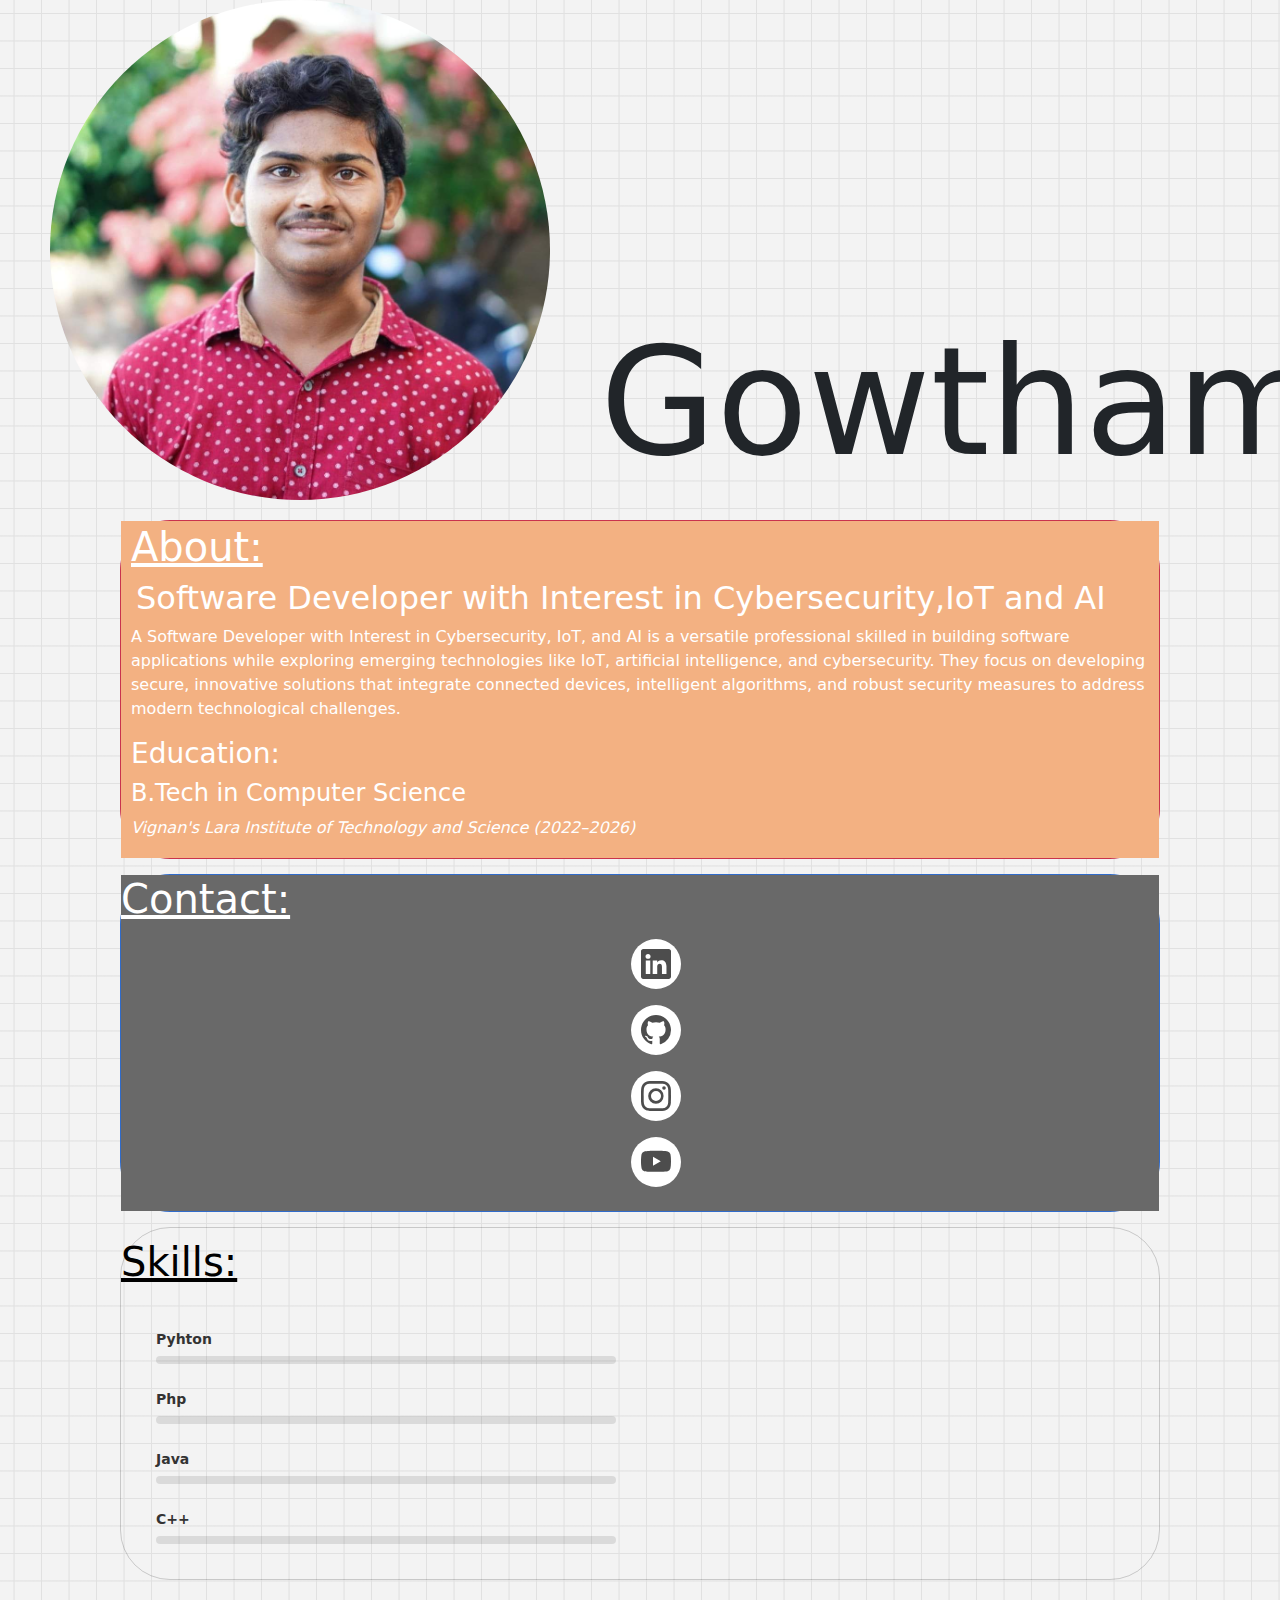
==== commit 5af4a033: "new file:   gowtham.jpeg 	modified:   index.css 	modified:   index.html 	new file:   style.css 	modi" ====
--- a/index.html
+++ b/index.html
@@ -11,197 +11,174 @@
 <link rel="stylesheet" href="index.css">    
 </head>
 <body>
-    <div class="icons">
-        <div class="icons"> 
-            <button>
-            HOME
-            <div class="icon-1">
-                <svg
-                xmlns:xlink="http://www.w3.org/1999/xlink"
-                viewBox="0 0 26.3 65.33"
-                style="shape-rendering:geometricPrecision; text-rendering:geometricPrecision; image-rendering:optimizeQuality; fill-rule:evenodd; clip-rule:evenodd"
-                version="1.1"
-                xml:space="preserve"
-                xmlns="http://www.w3.org/2000/svg"
-                >
-                <defs></defs>
-                <g id="Layer_x0020_1">
-                    <metadata id="CorelCorpID_0Corel-Layer"></metadata>
-                    <path
-                    d="M13.98 52.87c0.37,-0.8 0.6,-1.74 0.67,-2.74 1.01,1.1 2.23,2.68 1.24,3.87 -0.22,0.26 -0.41,0.61 -0.59,0.97 -2.95,5.89 3.44,10.87 2.98,0.78 0.29,0.23 0.73,0.82 1.03,1.18 0.33,0.4 0.7,0.77 1,1.15 0.29,0.64 -0.09,2.68 1.77,4.91 5.42,6.5 5.67,-2.38 0.47,-4.62 -0.41,-0.18 -0.95,-0.26 -1.28,-0.54 -0.5,-0.41 -1.23,-1.37 -1.66,-1.9 0.03,-0.43 -0.17,-0.13 0.11,-0.33 4.98,1.72 8.4,-1.04 2.38,-3.16 -1.98,-0.7 -2.9,-0.36 -4.72,0.16 -0.63,-0.58 -2.38,-3.82 -2.82,-4.76 1.21,0.56 1.72,1.17 3.47,1.3 6.5,0.5 2.31,-4.21 -2.07,-4.04 -1.12,0.04 -1.62,0.37 -2.49,0.62l-1.25 -3.11c0.03,-0.26 0.01,-0.18 0.1,-0.28 1.35,0.86 1.43,1 3.25,1.45 2.35,0.15 3.91,-0.15 1.75,-2.4 -1.22,-1.27 -2.43,-2.04 -4.22,-2.23l-2.08 0.13c-0.35,-0.58 -0.99,-2.59 -1.12,-3.3l-0.01 -0.01 -0 -0 -0 -0 -0 -0 -0 -0 -0 -0 -0 -0 -0 -0 -0 -0 -0 -0 -0 -0 -0 -0 -0 -0 -0 -0 -0 -0 -0 -0c-0.24,-0.36 1.88,1.31 2.58,1.57 1.32,0.49 2.6,0.33 3.82,0 -0.37,-1.08 -1.17,-2.31 -2.13,-3.11 -1.79,-1.51 -3.07,-1.41 -5.22,-1.38l-0.93 -4.07c0.41,-0.57 1.41,0.9 2.82,1.36 0.96,0.31 1.94,0.41 3,0.14 2,-0.52 -2.25,-4.4 -4.53,-4.71 -0.7,-0.1 -1.23,-0.04 -1.92,-0.03 -0.46,-0.82 -0.68,-3.61 -0.92,-4.74 0.8,0.88 1.15,1.54 2.25,2.23 0.8,0.5 1.58,0.78 2.57,0.85 2.54,0.18 -0.1,-3.47 -0.87,-4.24 -1.05,-1.05 -2.34,-1.59 -4.32,-1.78l-0.33 -3.49c0.83,0.67 1.15,1.48 2.3,2.16 1.07,0.63 2.02,0.89 3.58,0.79 0.15,-1.34 -1.07,-3.39 -2.03,-4.3 -1.05,-0.99 -2.08,-1.47 -3.91,-1.68l-0.07 -3.27 0.32 -0.65c0.44,0.88 1.4,1.74 2.24,2.22 0.69,0.39 2.4,1.1 3.44,0.67 0.31,-1.92 -1.84,-4.49 -3.5,-5.29 -0.81,-0.39 -1.61,-0.41 -2.18,-0.68 -0.12,-1.28 0.27,-3.23 0.37,-4.55l-0.89 0c-0.06,1.28 -0.35,3.12 -0.34,4.31 -0.44,0.45 -0.37,0.42 -0.96,0.64 -3.88,1.49 -4.86,6.38 -3.65,7.34 1.42,-0.31 3.69,-2.14 4.16,-3.66 0.23,0.5 0.1,2.36 0.05,3.05 -1.23,0.4 -2.19,1.05 -2.92,1.82 -1.17,1.24 -2.36,4.04 -1.42,5.69 1.52,0.09 4.07,-2.49 4.49,-4.07l0.29 3.18c-2.81,0.96 -5.01,3.68 -4.18,7.43 2.06,-0.09 3.78,-2.56 4.66,-4.15 0.23,1.45 0.67,3.06 0.74,4.52 -1.26,0.93 -2.37,1.8 -2.97,3.55 -0.48,1.4 -0.49,3.72 0.19,4.55 0.59,0.71 2.06,-1.17 2.42,-1.67 1,-1.35 0.81,-1.92 1.29,-2.46l0.7 3.44c-0.49,0.45 -0.94,0.55 -1.5,1.19 -1.93,2.23 -2.14,4.33 -1.01,6.92 0.72,0.09 2.04,-1.4 2.49,-2.06 0.65,-0.95 0.79,-1.68 1.14,-2.88l0.97 2.92c-0.2,0.55 -1.84,1.32 -2.6,3.62 -0.54,1.62 -0.37,3.86 0.67,4.93 0.58,-0.09 1.85,-1.61 2.2,-2.19 0.66,-1.09 0.66,-1.64 1,-2.93l1.32 3.18c-0.23,0.72 -1.63,1.72 -1.82,4.18 -0.17,2.16 1.11,6.88 3.13,2.46zm-4.09 -16.89l-0 -0 -0 -0 -0 -0 -0 -0 -0 -0 -0 -0 -0 -0 -0 -0 -0 -0 -0 -0 -0 -0 -0 -0 -0 -0 -0 -0 0.01 0.01z"
-                    class="fil0"
-                    ></path>
-                </g>
-                </svg>
-            </div>
-            <div class="icon-2">
-                <svg
-                xmlns:xlink="http://www.w3.org/1999/xlink"
-                viewBox="0 0 11.67 37.63"
-                style="shape-rendering:geometricPrecision; text-rendering:geometricPrecision; image-rendering:optimizeQuality; fill-rule:evenodd; clip-rule:evenodd"
-                version="1.1"
-                xml:space="preserve"
-                xmlns="http://www.w3.org/2000/svg"
-                >
-                <defs></defs>
-                <g id="Layer_x0020_1">
-                    <metadata id="CorelCorpID_0Corel-Layer"></metadata>
-                    <path
-                    d="M7.63 35.26c-0.02,0.13 0.01,0.05 -0.06,0.14 -0,0 -0.08,0.07 -0.11,0.1 -0.42,0.25 -0.55,0.94 -0.23,1.4 0.68,0.95 2.66,0.91 3.75,0.21 0.2,-0.13 0.47,-0.3 0.57,-0.49 0.09,-0.02 0.04,0.03 0.11,-0.07l-1.35 -1.24c-0.78,-0.78 -1.25,-1.9 -2.07,-0.62 -0.11,0.18 -0.06,0.16 -0.22,0.26 -0.4,-0.72 -0.95,-1.79 -1.26,-2.59 0.82,0.02 1.57,-0.12 2.16,-0.45 0.49,-0.27 1.15,-0.89 1.33,-1.4 0.1,-0.06 0.02,0.01 0.06,-0.1 -0.24,-0.16 -0.87,-0.37 -1.19,-0.52 -0.4,-0.19 -0.73,-0.39 -1.09,-0.62 -0.25,-0.16 -0.85,-0.6 -1.18,-0.3 -0.35,0.32 -0.32,0.83 -0.53,1.17 -0.71,-0.3 -0.55,-0.26 -0.84,-1.22 -0.15,-0.5 -0.31,-1.12 -0.41,-1.66l0.03 -0.13c0.56,0.23 1.28,0.37 1.99,0.28 0.56,-0.07 1.33,-0.42 1.62,-0.71l0.1 -0.1c-0.74,-0.68 -1.09,-1.2 -1.65,-1.99 -1.09,-1.52 -1.2,-0.28 -1.92,0.17 -0.26,-0.79 -0.73,0.2 -0.12,-2.76 0.06,-0.3 0.19,-0.7 0.2,-0.98 0.18,0.08 0.01,-0.01 0.11,0.08 0.05,0.05 0.07,0.07 0.1,0.12 0.94,1.17 3.63,0.82 4.21,0.01 0.13,-0.02 0.06,0.03 0.1,-0.1 -1.14,-0.81 -1.91,-2.89 -2.58,-2.67 -0.29,0.09 -0.78,0.63 -0.93,0.87 -0.54,-0.48 -0.36,-0.63 -0.38,-0.81 0.01,-0.01 0.03,-0.04 0.03,-0.03 0.01,0.02 0.36,-0.35 0.45,-0.6 0.13,-0.35 0.04,-0.65 -0.05,-0.95 0.06,-0.41 0.33,-1.33 0.28,-1.71 0.22,-0.05 0.19,0.05 0.45,0.17 0.47,0.23 1.17,0.33 1.7,0.32 0.62,-0 1.74,-0.39 1.94,-0.75 0.14,-0.02 0.05,0.06 0.13,-0.09 -1.05,-1.1 -0.7,-0.64 -1.62,-1.92 -0.58,-0.81 -0.9,-1.27 -1.9,0.12 -0.44,-0.5 -0.64,-0.69 -0.66,-1.24 0.02,-0.31 0.15,-0.36 0.08,-0.73 -0.04,-0.24 -0.14,-0.41 -0.29,-0.59l-0.47 -2.54c0.09,-0.14 -0.09,-0.1 0.2,-0.05 0.06,0.01 0.19,0.05 0.3,0.07 0.54,0.09 1.47,0.01 1.95,-0.15 0.57,-0.19 1.53,-0.8 1.68,-1.18 0.16,-0.07 0.05,0.02 0.15,-0.13 -0.12,-0.15 -0.95,-0.65 -1.15,-0.8 -1.43,-1.08 -2.21,-2.77 -3.16,-0.38 -0.2,-0.1 -0.75,-0.55 -0.83,-0.74 -0.15,-0.35 -0.21,-0.81 -0.37,-1.15l-0.1 -0.25c-0.03,-0.3 -0.44,-1.33 -0.57,-1.64 -0.2,-0.51 -0.47,-1.09 -0.64,-1.6l-0.55 0c0.14,0.42 0.36,0.84 0.53,1.28 0.12,0.3 0.19,0.35 0.06,0.66l-0.21 0.52c-0.01,0.01 -0.01,0.02 -0.02,0.03 -0.06,0.1 -0.03,0.05 -0.06,0.09 -1.44,-1.03 -1.66,-0.73 -2.07,0.46 -0.16,0.46 -0.3,0.93 -0.5,1.36l-0.64 1.28c0.06,0.07 -0,0.03 0.1,0.03 0.05,0.05 0.02,0.03 0.1,0.08l0.49 0.14c0.23,0.05 0.44,0.09 0.66,0.1 0.55,0.04 0.94,-0.06 1.35,-0.19 0.54,-0.18 1.09,-0.44 1.5,-0.82 0.15,-0.14 0.24,-0.3 0.4,-0.41l0.46 1.66c0.03,0.74 -0.09,0.6 0.27,1.21 0.01,0.01 0.01,0.02 0.02,0.03 0.01,0.01 0.01,0.02 0.02,0.04l0.07 0.11c-0.02,0.22 0.19,1.01 0.24,1.29 0.09,0.46 -0.21,0.79 -0.3,1.2 -0.55,-0.23 -1.25,-1.06 -1.66,-0.23 -0.12,0.25 -0.17,0.36 -0.26,0.62 -0.33,1.01 -0.63,1.61 -1.06,2.43l0.12 0.04 0.23 0.11c0.06,0.02 0.17,0.04 0.25,0.06 0.17,0.04 0.34,0.08 0.52,0.09 0.29,0.02 0.93,0.07 1.12,-0.13 0.42,0.01 1.24,-0.49 1.51,-0.71 0.01,0.01 0.03,0 0.04,0.02l0.09 0.06c-0.04,0.29 0.02,0.41 0.03,0.7l-0.05 1.41c-0.06,1.12 -0.29,1.06 -0.76,1.69 -0.08,-0.07 -0.03,-0.01 -0.11,-0.11 -0.03,-0.03 -0.06,-0.08 -0.09,-0.11 -0.2,-0.25 -0.38,-0.54 -0.7,-0.69 -0.7,-0.32 -1.52,1.73 -2.82,2.61 0.04,0.2 -0.01,0.06 0.1,0.11 0.25,0.3 1,0.67 1.5,0.78 0.35,0.08 0.71,0.08 1.09,0.05 0.25,-0.02 0.82,-0.16 0.92,-0.13 -0.16,0.69 -0.35,1.35 -0.52,2.03 -0.25,1 -0.03,0.77 -0.98,1.53 -0.3,-0.31 -0.33,-0.77 -0.77,-1.02 -0.42,-0.25 -0.91,0.35 -1.12,0.55 -0.33,0.32 -0.58,0.6 -0.97,0.89 -0.19,0.14 -0.34,0.26 -0.53,0.4 -0.14,0.11 -0.43,0.29 -0.53,0.4 0.1,0.15 -0.02,0.06 0.15,0.13 0.09,0.22 0.35,0.38 0.54,0.52 0.22,0.16 0.43,0.29 0.69,0.39 0.43,0.17 1.32,0.31 1.87,0.23l0.23 -0.05c0.01,-0 0.03,-0.02 0.04,-0.02 0.01,-0 0.02,-0.01 0.03,-0.02 0.32,0.05 0.52,-0.18 0.79,-0.24l-0.02 0.66c0,0.77 -0.24,0.75 0.16,1.51l0.04 0.07c0,0.01 0.01,0.03 0.02,0.04 -0.05,0.35 0.18,1.03 0.24,1.4 -0.23,0.18 -0.34,0.33 -0.51,0.41 -0.75,-1.17 -0.82,-1.52 -1.92,-0.43 -0.32,0.31 -0.59,0.57 -0.95,0.86 -0.23,0.19 -0.95,0.65 -1.05,0.81l0.13 0.1c0.88,1.15 3.14,1.5 4.1,0.82 0.47,-0.34 0.54,-0.56 0.52,-1.34l0.67 1.84c0.03,0.16 0.06,0.28 0.12,0.42 0.03,0.06 0.05,0.12 0.09,0.17 0.1,0.15 0.03,0.06 0.13,0.14 -0,0.29 0.14,0.22 0.06,0.56 -0.03,0.13 -0.14,0.43 -0.19,0.53 -1.94,-1.27 -1.57,-0.02 -2.28,1.76 -0.16,0.41 -0.37,0.77 -0.53,1.2 0.09,0.08 0.01,0.03 0.15,0.03 0.29,0.33 1.66,0.28 2.36,-0.01 0.48,-0.2 0.96,-0.46 1.3,-0.82 0.15,-0.16 0.16,-0.3 0.38,-0.33 0.14,0.08 0.17,0.19 0.27,0.36zm-3.62 -12.85c0.13,-0.01 0.31,-0.15 0.55,-0.19 -0.01,0.45 0.02,0.74 -0.34,0.45 -0.06,-0.05 -0.09,-0.06 -0.12,-0.09 -0.09,-0.1 -0.04,-0.01 -0.09,-0.17zm1.92 -12.29l-0.04 0.13c-0.07,-0.02 -0.17,-0.02 -0.21,-0.03 -0.27,-0.08 -0.09,0.04 -0.16,-0.16 0.12,-0.08 0.18,-0.23 0.34,-0.35l0.08 0.4zm1.33 3.05l-0.4 0.17c-0,-0.08 -0,-0.15 -0.02,-0.23 -0.02,-0.09 -0.03,-0.07 -0.05,-0.11l0.07 -0.16c0.21,0.11 0.28,0.16 0.4,0.32zm-1.54 6.48l0.16 -0.51c0.17,0.07 0.25,0.14 0.36,0.29l-0.52 0.22zm0.28 10.88l-0.09 -0.38 0.37 0.07c-0.02,0.1 -0.03,0.13 -0.09,0.19 -0.13,0.15 0.01,0.06 -0.19,0.12zm-1.05 -5.97c0.06,0.12 0.16,0.16 0.26,0.23 -0.09,0.14 -0.22,0.18 -0.37,0.21 -0,-0.02 -0.02,-0.27 -0.02,-0.27 0.04,-0.19 -0.06,-0.09 0.13,-0.16zm1.03 -8.01c-0.09,-0.02 -0.15,-0.02 -0.22,-0.07 -0.21,-0.13 -0.08,-0.02 -0.14,-0.18 0.15,-0.05 0.21,-0.15 0.45,-0.24l-0.08 0.48zm0.57 16.58l-0.45 -0c0.02,-0.18 0.12,-0.3 0.26,-0.42l0.18 0.42zm-1.45 -3.7l-0.19 -0.23c-0.06,-0.07 -0.1,-0.13 -0.17,-0.19 -0.24,-0.23 -0.29,-0.14 -0.36,-0.36l0.46 -0.19c0.07,0.14 0.25,0.78 0.26,0.97zm0.37 -23.67l-0.12 -0.57 0.54 0.21c-0.07,0.16 -0.27,0.31 -0.41,0.36zm-1.46 -3.02c-0.07,0.01 -0.19,-0.04 -0.3,-0.06 -0.04,-0.01 -0.14,-0.02 -0.18,-0.03 -0.15,-0.07 -0.06,0.04 -0.14,-0.13 0.11,-0.07 0.2,-0.27 0.37,-0.4 0.13,0.13 0.2,0.43 0.24,0.62z"
-                    class="fil0"
-                    ></path>
-                </g>
-                </svg>
-            </div>
-            <div class="icon-3">
-                <svg
-                xmlns:xlink="http://www.w3.org/1999/xlink"
-                viewBox="0 0 25.29 76.92"
-                style="shape-rendering:geometricPrecision; text-rendering:geometricPrecision; image-rendering:optimizeQuality; fill-rule:evenodd; clip-rule:evenodd"
-                version="1.1"
-                xml:space="preserve"
-                xmlns="http://www.w3.org/2000/svg"
-                >
-                <defs></defs>
-                <g id="Layer_x0020_1">
-                    <metadata id="CorelCorpID_0Corel-Layer"></metadata>
-                    <path
-                    d="M19.14 6.58c0.09,0.1 -0.02,0.03 0.17,0.15 0.04,0.03 0.19,0.09 0.27,0.13l0.16 0.02c0.12,0.14 0.02,0.06 0.22,0.18 0.63,0.37 1.81,0.52 2.51,0.53 0.42,-0.26 0.61,-1.58 0.55,-2.27 -0.11,-1.17 -1.02,-3.42 -2.17,-3.76 -0.84,-0.25 -1.19,0.02 -1.4,0.7 -0.03,0.1 -0.05,0.19 -0.09,0.28l-0.18 0.25c-0.18,-0.36 -0.77,-0.97 -1.2,-1.18 -0.64,-0.31 -0.36,-0.26 -0.84,-1.59l-0.75 0c0.2,0.63 0.44,1.27 0.61,1.92 0.17,0.64 0.47,1.46 0.58,2.05 -0.21,0.36 -0.43,0.5 -0.31,1.1 0.11,0.51 0.35,0.71 0.76,0.9 0.13,0.31 0.36,1.33 0.39,1.78 -0.68,0.24 -1.38,0.85 -1.62,1.43 -0.45,-0.47 -0.29,-1.59 -1.59,-1.22 -0.8,0.22 -1.09,0.8 -1.45,1.52 -0.58,1.18 -0.96,2.15 -0.6,3.58 0.04,0.17 0.13,0.4 0.19,0.55 0.11,0.29 0.09,0.34 0.35,0.44 1.74,-0.01 2.96,-0.82 4.13,-1.55 0.22,-0.13 0.65,-0.39 0.79,-0.62 0.74,-1.2 -0.74,-2.14 -1.7,-2.43 -0.01,-0.51 1.07,-0.87 1.7,-0.82 0.21,1.74 0.56,3.5 0.61,5.33 0.05,2.05 0.01,3.68 -0.08,5.71 -1.2,0.52 -0.99,0.65 -1.77,1.46 -0.39,-0.45 -0.22,-1.6 -1.59,-1.18 -0.79,0.24 -0.91,0.63 -1.42,1.55 -0.78,1.41 -0.95,2.66 -0.36,4.15 0.14,0.35 0.06,0.36 0.36,0.37 0.78,-0 1.47,-0.18 2.09,-0.43 0.51,-0.2 1.26,-0.76 1.69,-0.86 -0.18,0.3 -0.34,0.91 -0.48,1.25l-1.54 3.5c-1.75,0.08 -1.26,0.29 -2.27,0.59 0.1,-1.15 0.1,-1.69 -1.1,-1.78 -0.7,-0.05 -1.5,0.65 -1.91,0.96 -1.04,0.82 -1.93,1.81 -1.94,3.77 0.09,0.22 -0.03,0.09 0.18,0.11 0.24,0.36 1.4,0.49 1.94,0.58l0.19 -0.01 0.71 -0.01 0.08 -0.02 1.74 -0.17c0.25,0.04 0.03,-0.07 0.19,0.09l-2.62 4.74c-0.28,0.51 -0.56,1.2 -0.86,1.61 -0.44,-0.02 -0.69,-0.14 -1.18,-0.08 -0.38,0.04 -0.72,0.17 -1.08,0.22 0.1,-0.53 0.78,-1.5 -0.62,-1.96 -0.79,-0.26 -1.74,0.32 -2.33,0.6 -2.12,1.02 -2.81,3.28 -2.36,3.38 0.01,0.01 0.03,0.02 0.03,0.04l0.11 0.1c0.42,0.34 1.16,0.64 1.66,0.79 0.65,0.19 1.73,0.31 2.43,0.38 3,0.28 1.16,-2.8 1.09,-3.14 0.86,0.12 1.3,-0.05 1.81,0.56 -0.08,0.35 -0.53,1.2 -0.71,1.6 -0.74,1.61 -1.24,3.24 -1.73,4.96 -0.92,0.11 -1.11,0.44 -1.77,0.69 0.01,-1.08 0.1,-1.68 -1.14,-1.71 -0.55,-0.01 -0.8,0.17 -1.11,0.41 -1.43,1.08 -2.52,2.24 -2.53,4.15 -0,0.62 0.11,0.48 0.22,0.54 0.63,0.38 1.79,0.44 2.67,0.35 0.47,-0.05 0.97,-0.11 1.43,-0.2l0.98 -0.22c0.38,-0.08 0.14,-0.15 0.26,0.06 -0.08,0.78 -0.66,2.6 -0.56,3.29 -0.13,0.14 -0.07,0.08 -0.17,0.29 -0.06,0.13 -0.08,0.18 -0.12,0.33 -0.07,0.3 -0.02,0.6 -0.03,0.92 -0.09,0.94 -0.17,0.52 -0.78,0.94 -0.32,0.22 -0.57,0.55 -0.86,0.82 -0.29,-0.69 -0.22,-1.44 -1.39,-1.13 -0.93,0.25 -1.93,2.19 -2.03,3.16 -0.06,0.56 0.02,1.84 0.39,2.08 2,0.02 2.64,-0.6 4.08,-1.25l-0.01 0.28c-0.06,0.58 -0.22,2.09 -0.14,2.62 -0.44,0.37 -0.46,1.03 -0.12,1.49 -0.08,3.97 0.16,2.73 -0.77,3.57 -0.24,0.21 -0.37,0.4 -0.62,0.62 -0.36,-0.53 -0.09,-1.43 -1.37,-1.13 -0.98,0.23 -1.92,2.22 -2.06,3.14 -0.07,0.47 -0.07,1.79 0.41,2.09 0.86,0.04 1.94,-0.12 2.51,-0.52l0.16 -0.08c0.6,-0.17 1.39,-0.67 1.84,-0.94 0.12,0.18 0.04,0.07 0.14,0.1 -0.18,0.38 -0.31,0.07 -0.71,0.58 -0.67,0.86 0.33,1.72 0.89,2.31 0.6,0.64 1.71,1.63 2.94,1.88 0.38,-0.11 0.92,-1.2 1.04,-1.69 0.21,-0.86 0.15,-1.53 -0.05,-2.41 -0.22,-0.94 -0.24,-1.38 -1.01,-1.81 -0.93,-0.52 -1.19,0.28 -1.59,0.76 -0.21,-0.33 -0.33,-0.79 -0.58,-1.12 -0.48,-0.62 -0.48,-0.13 -0.5,-1.22 -0.02,-1.09 0.05,-2.25 0.01,-3.32 0.37,0.22 0.89,0.86 1.37,1.21 0.51,0.37 1.05,0.65 1.76,0.82 0.32,-0.02 0.92,-1.21 1.04,-1.68 0.22,-0.87 0.15,-1.53 -0.04,-2.41 -0.19,-0.86 -0.3,-1.41 -0.96,-1.79 -1.06,-0.6 -1.26,0.38 -1.71,0.74 -0.22,-0.8 -0.65,-1.34 -1.19,-1.71l0.5 -4.35 0.38 0.28c0.23,0.25 0.6,0.67 0.87,0.82 0.07,0.1 0.05,0.1 0.19,0.21 0.18,0.23 0.66,0.57 0.92,0.6 0.1,0.13 -0.01,0.03 0.16,0.16 0.08,0.06 0.1,0.07 0.18,0.11 0.14,0.07 0.26,0.1 0.44,0.15l0.45 0.17c0.35,0.08 0.75,-0.74 0.91,-1.05 0.21,-0.4 0.41,-1.07 0.43,-1.57 -0,-0.28 0.04,-0.67 -0.1,-0.85l0.03 -0.17c-0,-0.04 -0.01,-0.13 -0.01,-0.15 -0.05,-0.13 -0.03,-0.1 -0.09,-0.17 0.06,-0.51 -0.25,-1.75 -0.94,-2.22 -1.11,-0.74 -1.37,0.09 -1.86,0.69l-0.12 -0.2c-0.28,-0.56 -0.41,-1.06 -1,-1.45 0.04,-1.21 1.29,-5.03 1.31,-5.65 0.07,0.06 0.05,0.04 0.12,0.13 0.63,0.83 0.41,0.6 1.22,1.38 0.76,0.74 1.67,1.73 2.95,1.92 0.28,0.13 0.55,-0.41 0.69,-0.64 0.21,-0.34 0.36,-0.64 0.47,-1.02 0.36,-1.24 0.14,-3.92 -1.03,-4.6 -1.23,-0.72 -1.67,0.89 -1.75,0.72 -0.01,-0.01 -0.03,0.02 -0.04,0.03 -0.19,-0.33 -0.3,-0.68 -0.49,-1 -0.22,-0.38 -0.47,-0.51 -0.68,-0.79 0.39,-1.04 1.05,-2.29 1.59,-3.3 0.57,-1.06 1.2,-2.15 1.7,-3.17 1.43,-0.02 1.51,0.55 1.8,0.6 -0.1,0.19 -0.02,0.07 -0.16,0.2 -0.01,0.01 -0.21,0.13 -0.23,0.15 -0.8,0.47 -1.8,0.96 -1.37,2.09 0.14,0.37 0.42,0.53 0.75,0.73 1.23,0.73 2.46,1.53 4.32,1.53 0.28,-0.08 0.25,-0.15 0.35,-0.44 0.22,-0.63 0.33,-1.22 0.26,-1.93 -0.11,-1.05 -1.06,-3.33 -2.21,-3.65 -1.31,-0.37 -1.17,0.6 -1.56,1.21l-0.2 -0.19c-0.84,-0.96 -0.61,-0.56 -1.27,-1.09 0.16,-0.47 0.7,-1.32 0.98,-1.82 1.05,-1.91 1.94,-3.59 2.84,-5.61 0.73,0.01 1.23,0.31 1.57,0.68 -0.26,0.25 -1.37,0.7 -1.67,1.19 -0.51,0.8 -0.07,1.45 0.63,1.87 1.15,0.7 2.56,1.58 4.34,1.55 0.33,-0.09 0.46,-0.67 0.52,-0.98 0.28,-1.4 -0.01,-2.34 -0.66,-3.5 -0.49,-0.87 -0.67,-1.3 -1.44,-1.54 -1.15,-0.36 -1.27,0.44 -1.56,1.23 -0.65,-0.55 0.03,-0.23 -1.38,-1.25 0.22,-0.6 1.08,-2.59 1.06,-3.14 0.38,-0.35 0.52,-0.78 0.43,-1.4 0.22,-0.75 0.67,-4.16 0.53,-5 0.32,0.09 0.75,0.4 1.06,0.57 0.35,0.2 0.71,0.39 1.06,0.57 0.73,0.38 1.61,0.62 2.65,0.61 0.58,-0.21 0.64,-1.82 0.61,-2.32 -0.04,-0.79 -0.45,-1.64 -0.77,-2.19 -0.39,-0.68 -0.64,-1.3 -1.45,-1.52 -1.33,-0.36 -1.16,0.63 -1.55,1.24 -0.67,-0.66 -0.61,-0.87 -1.64,-1.37 -0.06,-2.55 -0.87,-5.97 -0.9,-6.74l0.15 -0.03 0.01 -0.03zm-14.34 62.71l-0.02 1.23c-0.17,-0.13 -0.38,-0.3 -0.62,-0.45 -0.2,-0.13 -0.4,-0.21 -0.59,-0.39 0.26,-0.28 0.65,-0.51 1.16,-0.55l0.07 0.15zm14.26 -66.46c-0.03,0.28 0.03,0.13 -0.15,0.29 -0.01,0.01 -0.24,0.12 -0.24,0.13 -0.22,0.12 -0.24,0.17 -0.54,0.21 0.01,-0.4 -0.17,-0.77 -0.25,-1.14 0.63,0.03 0.9,0.46 1.18,0.51zm-14.86 55.33c0.15,-0.05 0.34,-0.22 0.51,-0.31 0.29,-0.15 0.4,-0.14 0.78,-0.16 -0.03,0.41 -0.14,0.81 -0.08,1.19 -0.26,0.14 -0.08,0.13 -0.34,-0.03 -0.26,-0.16 -0.76,-0.47 -0.88,-0.69zm2.5 -3.73c0.16,-0.41 0.11,-0.97 0.32,-1.32 0.3,0.08 0.44,0.22 0.64,0.41 0.2,0.19 0.27,0.36 0.41,0.49 -0.16,0.21 0.06,0.08 -0.33,0.21 -0.1,0.03 -0.26,0.05 -0.36,0.08 -0.23,0.05 -0.43,0.12 -0.68,0.14zm0.14 8.74l-1.08 0.27c-0.09,-0.08 -0.07,0.14 -0.08,-0.17l0.07 -1.1c0.51,0.12 0.97,0.57 1.09,1.01zm-0.43 8.78c-0.17,0.02 -0.31,0.07 -0.44,0.1 -0.01,0 -0.23,0.03 -0.24,0.03 -0.22,-0.04 0,0.16 -0.14,-0.1l-0.01 -0.9c0.37,0.15 0.68,0.48 0.83,0.88zm7.48 -41.68c0.31,-0.02 0.51,-0.13 0.93,-0.12 0.35,0 0.54,0.09 0.82,0.17 -0.11,0.53 -0.59,0.91 -0.64,1.43 -0.25,-0.04 -0.12,0.01 -0.27,-0.15l-0.84 -1.31zm4.93 -8.23c-0.27,-0 -0.43,-0.17 -0.68,-0.32 -0.41,-0.23 -0.51,-0.16 -0.64,-0.47 0.15,-0.04 0.4,-0.31 0.62,-0.42 0.29,-0.15 0.49,-0.18 0.85,-0.23 0.05,0.51 -0.12,0.95 -0.14,1.43zm-12.94 26.21c0.63,-0.04 0.61,-0.21 1.47,-0.11l-0.33 1.55c-0.33,-0.14 -0.22,-0.21 -0.62,-0.71 -0.32,-0.39 -0.42,-0.39 -0.52,-0.74zm15.47 -33.38c-0.15,0.29 -0.36,0.33 -0.67,0.51 -0.26,0.15 -0.4,0.29 -0.69,0.42 -0.01,-0.23 0.02,-0.53 -0.08,-0.67l0.03 -0.86c0.33,0.01 0.6,0.1 0.83,0.21 0.22,0.11 0.42,0.34 0.58,0.38zm-12.41 30.37c0.14,-0.37 0.45,-1.36 0.68,-1.6 0.66,0.19 1.09,0.56 1.31,1.14 -0.34,0.04 -0.75,0.16 -1.08,0.25 -0.9,0.24 -0.77,0.49 -0.91,0.21z"
-                    class="fil0"
-                    ></path>
-                </g>
-                </svg>
-            </div>
-            </button>
+   
+    <div class="intro" id="profile">
+        
+        <div class="image"><img src="gowtham.jpeg" alt=""></div>
+        <div><h1 class="heading">
+            <span>G</span>
+            <span>o</span>
+            <span>w</span>
+            <span>t</span>
+            <span>h</span>
+            <span>a</span>
+            <span>m</span>
+        </h1></div>
+    </div>
+    <div class="cards">
+        <div class="card">
+            <section id="about">
+                <h1><u> About:</u></h1>
+                <h2>Software Developer with Interest in Cybersecurity,IoT and AI </h2>
+                <p> A Software Developer with Interest in Cybersecurity, IoT, and AI is a versatile professional skilled in building software applications while exploring emerging technologies like IoT, artificial intelligence, and cybersecurity. They focus on developing secure, innovative solutions that integrate connected devices, intelligent algorithms, and robust security measures to address modern technological challenges.</p>    
+                <h3> Education:</h3>
+                <h4> B.Tech in Computer Science</h4>
+                <p><i> Vignan's Lara Institute of Technology and Science (2022–2026)</i></p>
+            </section>
+        </div>
+        <div class="card">
+            <section id="contact">
+                <h1><u>Contact:</u></h1>
 
+                <ul class="example-2">
+                  <li class="icon-content">
+                    <a
+                      href="https://linkedin.com/"
+                      aria-label="LinkedIn"
+                      data-social="linkedin"
+                    >
+                      <div class="filled"></div>
+                      <svg
+                        xmlns="http://www.w3.org/2000/svg"
+                        width="16"
+                        height="16"
+                        fill="currentColor"
+                        class="bi bi-linkedin"
+                        viewBox="0 0 16 16"
+                        xml:space="preserve"
+                      >
+                        <path
+                          d="M0 1.146C0 .513.526 0 1.175 0h13.65C15.474 0 16 .513 16 1.146v13.708c0 .633-.526 1.146-1.175 1.146H1.175C.526 16 0 15.487 0 14.854zm4.943 12.248V6.169H2.542v7.225zm-1.2-8.212c.837 0 1.358-.554 1.358-1.248-.015-.709-.52-1.248-1.342-1.248S2.4 3.226 2.4 3.934c0 .694.521 1.248 1.327 1.248zm4.908 8.212V9.359c0-.216.016-.432.08-.586.173-.431.568-.878 1.232-.878.869 0 1.216.662 1.216 1.634v3.865h2.401V9.25c0-2.22-1.184-3.252-2.764-3.252-1.274 0-1.845.7-2.165 1.193v.025h-.016l.016-.025V6.169h-2.4c.03.678 0 7.225 0 7.225z"
+                          fill="currentColor"
+                        ></path>
+                      </svg>
+                    </a>
+                    <div class="tooltip">LinkedIn</div>
+                  </li>
+                  <li class="icon-content">
+                    <a href="https://www.github.com/" aria-label="GitHub" data-social="github">
+                      <div class="filled"></div>
+                      <svg
+                        xmlns="http://www.w3.org/2000/svg"
+                        width="16"
+                        height="16"
+                        fill="currentColor"
+                        class="bi bi-github"
+                        viewBox="0 0 16 16"
+                        xml:space="preserve"
+                      >
+                        <path
+                          d="M8 0C3.58 0 0 3.58 0 8c0 3.54 2.29 6.53 5.47 7.59.4.07.55-.17.55-.38 0-.19-.01-.82-.01-1.49-2.01.37-2.53-.49-2.69-.94-.09-.23-.48-.94-.82-1.13-.28-.15-.68-.52-.01-.53.63-.01 1.08.58 1.23.82.72 1.21 1.87.87 2.33.66.07-.52.28-.87.51-1.07-1.78-.2-3.64-.89-3.64-3.95 0-.87.31-1.59.82-2.15-.08-.2-.36-1.02.08-2.12 0 0 .67-.21 2.2.82.64-.18 1.32-.27 2-.27s1.36.09 2 .27c1.53-1.04 2.2-.82 2.2-.82.44 1.1.16 1.92.08 2.12.51.56.82 1.27.82 2.15 0 3.07-1.87 3.75-3.65 3.95.29.25.54.73.54 1.48 0 1.07-.01 1.93-.01 2.2 0 .21.15.46.55.38A8.01 8.01 0 0 0 16 8c0-4.42-3.58-8-8-8"
+                          fill="currentColor"
+                        ></path>
+                      </svg>
+                    </a>
+                    <div class="tooltip">GitHub</div>
+                  </li>
+                  <li class="icon-content">
+                    <a
+                      href="https://www.instagram.com/"
+                      aria-label="Instagram"
+                      data-social="instagram"
+                    >
+                      <div class="filled"></div>
+                      <svg
+                        xmlns="http://www.w3.org/2000/svg"
+                        width="16"
+                        height="16"
+                        fill="currentColor"
+                        class="bi bi-instagram"
+                        viewBox="0 0 16 16"
+                        xml:space="preserve"
+                      >
+                        <path
+                          d="M8 0C5.829 0 5.556.01 4.703.048 3.85.088 3.269.222 2.76.42a3.9 3.9 0 0 0-1.417.923A3.9 3.9 0 0 0 .42 2.76C.222 3.268.087 3.85.048 4.7.01 5.555 0 5.827 0 8.001c0 2.172.01 2.444.048 3.297.04.852.174 1.433.372 1.942.205.526.478.972.923 1.417.444.445.89.719 1.416.923.51.198 1.09.333 1.942.372C5.555 15.99 5.827 16 8 16s2.444-.01 3.298-.048c.851-.04 1.434-.174 1.943-.372a3.9 3.9 0 0 0 1.416-.923c.445-.445.718-.891.923-1.417.197-.509.332-1.09.372-1.942C15.99 10.445 16 10.173 16 8s-.01-2.445-.048-3.299c-.04-.851-.175-1.433-.372-1.941a3.9 3.9 0 0 0-.923-1.417A3.9 3.9 0 0 0 13.24.42c-.51-.198-1.092-.333-1.943-.372C10.443.01 10.172 0 7.998 0zm-.717 1.442h.718c2.136 0 2.389.007 3.232.046.78.035 1.204.166 1.486.275.373.145.64.319.92.599s.453.546.598.92c.11.281.24.705.275 1.485.039.843.047 1.096.047 3.231s-.008 2.389-.047 3.232c-.035.78-.166 1.203-.275 1.485a2.5 2.5 0 0 1-.599.919c-.28.28-.546.453-.92.598-.28.11-.704.24-1.485.276-.843.038-1.096.047-3.232.047s-2.39-.009-3.233-.047c-.78-.036-1.203-.166-1.485-.276a2.5 2.5 0 0 1-.92-.598 2.5 2.5 0 0 1-.6-.92c-.109-.281-.24-.705-.275-1.485-.038-.843-.046-1.096-.046-3.233s.008-2.388.046-3.231c.036-.78.166-1.204.276-1.486.145-.373.319-.64.599-.92s.546-.453.92-.598c.282-.11.705-.24 1.485-.276.738-.034 1.024-.044 2.515-.045zm4.988 1.328a.96.96 0 1 0 0 1.92.96.96 0 0 0 0-1.92m-4.27 1.122a4.109 4.109 0 1 0 0 8.217 4.109 4.109 0 0 0 0-8.217m0 1.441a2.667 2.667 0 1 1 0 5.334 2.667 2.667 0 0 1 0-5.334"
+                          fill="currentColor"
+                        ></path>
+                      </svg>
+                    </a>
+                    <div class="tooltip">Instagram</div>
+                  </li>
+                  <li class="icon-content">
+                    <a href="https://youtube.com/" aria-label="Youtube" data-social="youtube">
+                      <div class="filled"></div>
+                      <svg
+                        xmlns="http://www.w3.org/2000/svg"
+                        width="16"
+                        height="16"
+                        fill="currentColor"
+                        class="bi bi-youtube"
+                        viewBox="0 0 16 16"
+                        xml:space="preserve"
+                      >
+                        <path
+                          d="M8.051 1.999h.089c.822.003 4.987.033 6.11.335a2.01 2.01 0 0 1 1.415 1.42c.101.38.172.883.22 1.402l.01.104.022.26.008.104c.065.914.073 1.77.074 1.957v.075c-.001.194-.01 1.108-.082 2.06l-.008.105-.009.104c-.05.572-.124 1.14-.235 1.558a2.01 2.01 0 0 1-1.415 1.42c-1.16.312-5.569.334-6.18.335h-.142c-.309 0-1.587-.006-2.927-.052l-.17-.006-.087-.004-.171-.007-.171-.007c-1.11-.049-2.167-.128-2.654-.26a2.01 2.01 0 0 1-1.415-1.419c-.111-.417-.185-.986-.235-1.558L.09 9.82l-.008-.104A31 31 0 0 1 0 7.68v-.123c.002-.215.01-.958.064-1.778l.007-.103.003-.052.008-.104.022-.26.01-.104c.048-.519.119-1.023.22-1.402a2.01 2.01 0 0 1 1.415-1.42c.487-.13 1.544-.21 2.654-.26l.17-.007.172-.006.086-.003.171-.007A100 100 0 0 1 7.858 2zM6.4 5.209v4.818l4.157-2.408z"
+                          fill="currentColor"
+                        ></path>
+                      </svg>
+                    </a>
+                    <div class="tooltip">Youtube</div>
+                  </li>
+                </ul>
+                
+
+            </section>
         </div>
-        <div class="icons">
-            <button>
-            ABOUT
-            <div class="icon-1">
-                <svg
-                xmlns:xlink="http://www.w3.org/1999/xlink"
-                viewBox="0 0 26.3 65.33"
-                style="shape-rendering:geometricPrecision; text-rendering:geometricPrecision; image-rendering:optimizeQuality; fill-rule:evenodd; clip-rule:evenodd"
-                version="1.1"
-                xml:space="preserve"
-                xmlns="http://www.w3.org/2000/svg"
-                >
-                <defs></defs>
-                <g id="Layer_x0020_1">
-                    <metadata id="CorelCorpID_0Corel-Layer"></metadata>
-                    <path
-                    d="M13.98 52.87c0.37,-0.8 0.6,-1.74 0.67,-2.74 1.01,1.1 2.23,2.68 1.24,3.87 -0.22,0.26 -0.41,0.61 -0.59,0.97 -2.95,5.89 3.44,10.87 2.98,0.78 0.29,0.23 0.73,0.82 1.03,1.18 0.33,0.4 0.7,0.77 1,1.15 0.29,0.64 -0.09,2.68 1.77,4.91 5.42,6.5 5.67,-2.38 0.47,-4.62 -0.41,-0.18 -0.95,-0.26 -1.28,-0.54 -0.5,-0.41 -1.23,-1.37 -1.66,-1.9 0.03,-0.43 -0.17,-0.13 0.11,-0.33 4.98,1.72 8.4,-1.04 2.38,-3.16 -1.98,-0.7 -2.9,-0.36 -4.72,0.16 -0.63,-0.58 -2.38,-3.82 -2.82,-4.76 1.21,0.56 1.72,1.17 3.47,1.3 6.5,0.5 2.31,-4.21 -2.07,-4.04 -1.12,0.04 -1.62,0.37 -2.49,0.62l-1.25 -3.11c0.03,-0.26 0.01,-0.18 0.1,-0.28 1.35,0.86 1.43,1 3.25,1.45 2.35,0.15 3.91,-0.15 1.75,-2.4 -1.22,-1.27 -2.43,-2.04 -4.22,-2.23l-2.08 0.13c-0.35,-0.58 -0.99,-2.59 -1.12,-3.3l-0.01 -0.01 -0 -0 -0 -0 -0 -0 -0 -0 -0 -0 -0 -0 -0 -0 -0 -0 -0 -0 -0 -0 -0 -0 -0 -0 -0 -0 -0 -0 -0 -0c-0.24,-0.36 1.88,1.31 2.58,1.57 1.32,0.49 2.6,0.33 3.82,0 -0.37,-1.08 -1.17,-2.31 -2.13,-3.11 -1.79,-1.51 -3.07,-1.41 -5.22,-1.38l-0.93 -4.07c0.41,-0.57 1.41,0.9 2.82,1.36 0.96,0.31 1.94,0.41 3,0.14 2,-0.52 -2.25,-4.4 -4.53,-4.71 -0.7,-0.1 -1.23,-0.04 -1.92,-0.03 -0.46,-0.82 -0.68,-3.61 -0.92,-4.74 0.8,0.88 1.15,1.54 2.25,2.23 0.8,0.5 1.58,0.78 2.57,0.85 2.54,0.18 -0.1,-3.47 -0.87,-4.24 -1.05,-1.05 -2.34,-1.59 -4.32,-1.78l-0.33 -3.49c0.83,0.67 1.15,1.48 2.3,2.16 1.07,0.63 2.02,0.89 3.58,0.79 0.15,-1.34 -1.07,-3.39 -2.03,-4.3 -1.05,-0.99 -2.08,-1.47 -3.91,-1.68l-0.07 -3.27 0.32 -0.65c0.44,0.88 1.4,1.74 2.24,2.22 0.69,0.39 2.4,1.1 3.44,0.67 0.31,-1.92 -1.84,-4.49 -3.5,-5.29 -0.81,-0.39 -1.61,-0.41 -2.18,-0.68 -0.12,-1.28 0.27,-3.23 0.37,-4.55l-0.89 0c-0.06,1.28 -0.35,3.12 -0.34,4.31 -0.44,0.45 -0.37,0.42 -0.96,0.64 -3.88,1.49 -4.86,6.38 -3.65,7.34 1.42,-0.31 3.69,-2.14 4.16,-3.66 0.23,0.5 0.1,2.36 0.05,3.05 -1.23,0.4 -2.19,1.05 -2.92,1.82 -1.17,1.24 -2.36,4.04 -1.42,5.69 1.52,0.09 4.07,-2.49 4.49,-4.07l0.29 3.18c-2.81,0.96 -5.01,3.68 -4.18,7.43 2.06,-0.09 3.78,-2.56 4.66,-4.15 0.23,1.45 0.67,3.06 0.74,4.52 -1.26,0.93 -2.37,1.8 -2.97,3.55 -0.48,1.4 -0.49,3.72 0.19,4.55 0.59,0.71 2.06,-1.17 2.42,-1.67 1,-1.35 0.81,-1.92 1.29,-2.46l0.7 3.44c-0.49,0.45 -0.94,0.55 -1.5,1.19 -1.93,2.23 -2.14,4.33 -1.01,6.92 0.72,0.09 2.04,-1.4 2.49,-2.06 0.65,-0.95 0.79,-1.68 1.14,-2.88l0.97 2.92c-0.2,0.55 -1.84,1.32 -2.6,3.62 -0.54,1.62 -0.37,3.86 0.67,4.93 0.58,-0.09 1.85,-1.61 2.2,-2.19 0.66,-1.09 0.66,-1.64 1,-2.93l1.32 3.18c-0.23,0.72 -1.63,1.72 -1.82,4.18 -0.17,2.16 1.11,6.88 3.13,2.46zm-4.09 -16.89l-0 -0 -0 -0 -0 -0 -0 -0 -0 -0 -0 -0 -0 -0 -0 -0 -0 -0 -0 -0 -0 -0 -0 -0 -0 -0 -0 -0 0.01 0.01z"
-                    class="fil0"
-                    ></path>
-                </g>
-                </svg>
-            </div>
-            <div class="icon-2">
-                <svg
-                xmlns:xlink="http://www.w3.org/1999/xlink"
-                viewBox="0 0 11.67 37.63"
-                style="shape-rendering:geometricPrecision; text-rendering:geometricPrecision; image-rendering:optimizeQuality; fill-rule:evenodd; clip-rule:evenodd"
-                version="1.1"
-                xml:space="preserve"
-                xmlns="http://www.w3.org/2000/svg"
-                >
-                <defs></defs>
-                <g id="Layer_x0020_1">
-                    <metadata id="CorelCorpID_0Corel-Layer"></metadata>
-                    <path
-                    d="M7.63 35.26c-0.02,0.13 0.01,0.05 -0.06,0.14 -0,0 -0.08,0.07 -0.11,0.1 -0.42,0.25 -0.55,0.94 -0.23,1.4 0.68,0.95 2.66,0.91 3.75,0.21 0.2,-0.13 0.47,-0.3 0.57,-0.49 0.09,-0.02 0.04,0.03 0.11,-0.07l-1.35 -1.24c-0.78,-0.78 -1.25,-1.9 -2.07,-0.62 -0.11,0.18 -0.06,0.16 -0.22,0.26 -0.4,-0.72 -0.95,-1.79 -1.26,-2.59 0.82,0.02 1.57,-0.12 2.16,-0.45 0.49,-0.27 1.15,-0.89 1.33,-1.4 0.1,-0.06 0.02,0.01 0.06,-0.1 -0.24,-0.16 -0.87,-0.37 -1.19,-0.52 -0.4,-0.19 -0.73,-0.39 -1.09,-0.62 -0.25,-0.16 -0.85,-0.6 -1.18,-0.3 -0.35,0.32 -0.32,0.83 -0.53,1.17 -0.71,-0.3 -0.55,-0.26 -0.84,-1.22 -0.15,-0.5 -0.31,-1.12 -0.41,-1.66l0.03 -0.13c0.56,0.23 1.28,0.37 1.99,0.28 0.56,-0.07 1.33,-0.42 1.62,-0.71l0.1 -0.1c-0.74,-0.68 -1.09,-1.2 -1.65,-1.99 -1.09,-1.52 -1.2,-0.28 -1.92,0.17 -0.26,-0.79 -0.73,0.2 -0.12,-2.76 0.06,-0.3 0.19,-0.7 0.2,-0.98 0.18,0.08 0.01,-0.01 0.11,0.08 0.05,0.05 0.07,0.07 0.1,0.12 0.94,1.17 3.63,0.82 4.21,0.01 0.13,-0.02 0.06,0.03 0.1,-0.1 -1.14,-0.81 -1.91,-2.89 -2.58,-2.67 -0.29,0.09 -0.78,0.63 -0.93,0.87 -0.54,-0.48 -0.36,-0.63 -0.38,-0.81 0.01,-0.01 0.03,-0.04 0.03,-0.03 0.01,0.02 0.36,-0.35 0.45,-0.6 0.13,-0.35 0.04,-0.65 -0.05,-0.95 0.06,-0.41 0.33,-1.33 0.28,-1.71 0.22,-0.05 0.19,0.05 0.45,0.17 0.47,0.23 1.17,0.33 1.7,0.32 0.62,-0 1.74,-0.39 1.94,-0.75 0.14,-0.02 0.05,0.06 0.13,-0.09 -1.05,-1.1 -0.7,-0.64 -1.62,-1.92 -0.58,-0.81 -0.9,-1.27 -1.9,0.12 -0.44,-0.5 -0.64,-0.69 -0.66,-1.24 0.02,-0.31 0.15,-0.36 0.08,-0.73 -0.04,-0.24 -0.14,-0.41 -0.29,-0.59l-0.47 -2.54c0.09,-0.14 -0.09,-0.1 0.2,-0.05 0.06,0.01 0.19,0.05 0.3,0.07 0.54,0.09 1.47,0.01 1.95,-0.15 0.57,-0.19 1.53,-0.8 1.68,-1.18 0.16,-0.07 0.05,0.02 0.15,-0.13 -0.12,-0.15 -0.95,-0.65 -1.15,-0.8 -1.43,-1.08 -2.21,-2.77 -3.16,-0.38 -0.2,-0.1 -0.75,-0.55 -0.83,-0.74 -0.15,-0.35 -0.21,-0.81 -0.37,-1.15l-0.1 -0.25c-0.03,-0.3 -0.44,-1.33 -0.57,-1.64 -0.2,-0.51 -0.47,-1.09 -0.64,-1.6l-0.55 0c0.14,0.42 0.36,0.84 0.53,1.28 0.12,0.3 0.19,0.35 0.06,0.66l-0.21 0.52c-0.01,0.01 -0.01,0.02 -0.02,0.03 -0.06,0.1 -0.03,0.05 -0.06,0.09 -1.44,-1.03 -1.66,-0.73 -2.07,0.46 -0.16,0.46 -0.3,0.93 -0.5,1.36l-0.64 1.28c0.06,0.07 -0,0.03 0.1,0.03 0.05,0.05 0.02,0.03 0.1,0.08l0.49 0.14c0.23,0.05 0.44,0.09 0.66,0.1 0.55,0.04 0.94,-0.06 1.35,-0.19 0.54,-0.18 1.09,-0.44 1.5,-0.82 0.15,-0.14 0.24,-0.3 0.4,-0.41l0.46 1.66c0.03,0.74 -0.09,0.6 0.27,1.21 0.01,0.01 0.01,0.02 0.02,0.03 0.01,0.01 0.01,0.02 0.02,0.04l0.07 0.11c-0.02,0.22 0.19,1.01 0.24,1.29 0.09,0.46 -0.21,0.79 -0.3,1.2 -0.55,-0.23 -1.25,-1.06 -1.66,-0.23 -0.12,0.25 -0.17,0.36 -0.26,0.62 -0.33,1.01 -0.63,1.61 -1.06,2.43l0.12 0.04 0.23 0.11c0.06,0.02 0.17,0.04 0.25,0.06 0.17,0.04 0.34,0.08 0.52,0.09 0.29,0.02 0.93,0.07 1.12,-0.13 0.42,0.01 1.24,-0.49 1.51,-0.71 0.01,0.01 0.03,0 0.04,0.02l0.09 0.06c-0.04,0.29 0.02,0.41 0.03,0.7l-0.05 1.41c-0.06,1.12 -0.29,1.06 -0.76,1.69 -0.08,-0.07 -0.03,-0.01 -0.11,-0.11 -0.03,-0.03 -0.06,-0.08 -0.09,-0.11 -0.2,-0.25 -0.38,-0.54 -0.7,-0.69 -0.7,-0.32 -1.52,1.73 -2.82,2.61 0.04,0.2 -0.01,0.06 0.1,0.11 0.25,0.3 1,0.67 1.5,0.78 0.35,0.08 0.71,0.08 1.09,0.05 0.25,-0.02 0.82,-0.16 0.92,-0.13 -0.16,0.69 -0.35,1.35 -0.52,2.03 -0.25,1 -0.03,0.77 -0.98,1.53 -0.3,-0.31 -0.33,-0.77 -0.77,-1.02 -0.42,-0.25 -0.91,0.35 -1.12,0.55 -0.33,0.32 -0.58,0.6 -0.97,0.89 -0.19,0.14 -0.34,0.26 -0.53,0.4 -0.14,0.11 -0.43,0.29 -0.53,0.4 0.1,0.15 -0.02,0.06 0.15,0.13 0.09,0.22 0.35,0.38 0.54,0.52 0.22,0.16 0.43,0.29 0.69,0.39 0.43,0.17 1.32,0.31 1.87,0.23l0.23 -0.05c0.01,-0 0.03,-0.02 0.04,-0.02 0.01,-0 0.02,-0.01 0.03,-0.02 0.32,0.05 0.52,-0.18 0.79,-0.24l-0.02 0.66c0,0.77 -0.24,0.75 0.16,1.51l0.04 0.07c0,0.01 0.01,0.03 0.02,0.04 -0.05,0.35 0.18,1.03 0.24,1.4 -0.23,0.18 -0.34,0.33 -0.51,0.41 -0.75,-1.17 -0.82,-1.52 -1.92,-0.43 -0.32,0.31 -0.59,0.57 -0.95,0.86 -0.23,0.19 -0.95,0.65 -1.05,0.81l0.13 0.1c0.88,1.15 3.14,1.5 4.1,0.82 0.47,-0.34 0.54,-0.56 0.52,-1.34l0.67 1.84c0.03,0.16 0.06,0.28 0.12,0.42 0.03,0.06 0.05,0.12 0.09,0.17 0.1,0.15 0.03,0.06 0.13,0.14 -0,0.29 0.14,0.22 0.06,0.56 -0.03,0.13 -0.14,0.43 -0.19,0.53 -1.94,-1.27 -1.57,-0.02 -2.28,1.76 -0.16,0.41 -0.37,0.77 -0.53,1.2 0.09,0.08 0.01,0.03 0.15,0.03 0.29,0.33 1.66,0.28 2.36,-0.01 0.48,-0.2 0.96,-0.46 1.3,-0.82 0.15,-0.16 0.16,-0.3 0.38,-0.33 0.14,0.08 0.17,0.19 0.27,0.36zm-3.62 -12.85c0.13,-0.01 0.31,-0.15 0.55,-0.19 -0.01,0.45 0.02,0.74 -0.34,0.45 -0.06,-0.05 -0.09,-0.06 -0.12,-0.09 -0.09,-0.1 -0.04,-0.01 -0.09,-0.17zm1.92 -12.29l-0.04 0.13c-0.07,-0.02 -0.17,-0.02 -0.21,-0.03 -0.27,-0.08 -0.09,0.04 -0.16,-0.16 0.12,-0.08 0.18,-0.23 0.34,-0.35l0.08 0.4zm1.33 3.05l-0.4 0.17c-0,-0.08 -0,-0.15 -0.02,-0.23 -0.02,-0.09 -0.03,-0.07 -0.05,-0.11l0.07 -0.16c0.21,0.11 0.28,0.16 0.4,0.32zm-1.54 6.48l0.16 -0.51c0.17,0.07 0.25,0.14 0.36,0.29l-0.52 0.22zm0.28 10.88l-0.09 -0.38 0.37 0.07c-0.02,0.1 -0.03,0.13 -0.09,0.19 -0.13,0.15 0.01,0.06 -0.19,0.12zm-1.05 -5.97c0.06,0.12 0.16,0.16 0.26,0.23 -0.09,0.14 -0.22,0.18 -0.37,0.21 -0,-0.02 -0.02,-0.27 -0.02,-0.27 0.04,-0.19 -0.06,-0.09 0.13,-0.16zm1.03 -8.01c-0.09,-0.02 -0.15,-0.02 -0.22,-0.07 -0.21,-0.13 -0.08,-0.02 -0.14,-0.18 0.15,-0.05 0.21,-0.15 0.45,-0.24l-0.08 0.48zm0.57 16.58l-0.45 -0c0.02,-0.18 0.12,-0.3 0.26,-0.42l0.18 0.42zm-1.45 -3.7l-0.19 -0.23c-0.06,-0.07 -0.1,-0.13 -0.17,-0.19 -0.24,-0.23 -0.29,-0.14 -0.36,-0.36l0.46 -0.19c0.07,0.14 0.25,0.78 0.26,0.97zm0.37 -23.67l-0.12 -0.57 0.54 0.21c-0.07,0.16 -0.27,0.31 -0.41,0.36zm-1.46 -3.02c-0.07,0.01 -0.19,-0.04 -0.3,-0.06 -0.04,-0.01 -0.14,-0.02 -0.18,-0.03 -0.15,-0.07 -0.06,0.04 -0.14,-0.13 0.11,-0.07 0.2,-0.27 0.37,-0.4 0.13,0.13 0.2,0.43 0.24,0.62z"
-                    class="fil0"
-                    ></path>
-                </g>
-                </svg>
-            </div>
-            <div class="icon-3">
-                <svg
-                xmlns:xlink="http://www.w3.org/1999/xlink"
-                viewBox="0 0 25.29 76.92"
-                style="shape-rendering:geometricPrecision; text-rendering:geometricPrecision; image-rendering:optimizeQuality; fill-rule:evenodd; clip-rule:evenodd"
-                version="1.1"
-                xml:space="preserve"
-                xmlns="http://www.w3.org/2000/svg"
-                >
-                <defs></defs>
-                <g id="Layer_x0020_1">
-                    <metadata id="CorelCorpID_0Corel-Layer"></metadata>
-                    <path
-                    d="M19.14 6.58c0.09,0.1 -0.02,0.03 0.17,0.15 0.04,0.03 0.19,0.09 0.27,0.13l0.16 0.02c0.12,0.14 0.02,0.06 0.22,0.18 0.63,0.37 1.81,0.52 2.51,0.53 0.42,-0.26 0.61,-1.58 0.55,-2.27 -0.11,-1.17 -1.02,-3.42 -2.17,-3.76 -0.84,-0.25 -1.19,0.02 -1.4,0.7 -0.03,0.1 -0.05,0.19 -0.09,0.28l-0.18 0.25c-0.18,-0.36 -0.77,-0.97 -1.2,-1.18 -0.64,-0.31 -0.36,-0.26 -0.84,-1.59l-0.75 0c0.2,0.63 0.44,1.27 0.61,1.92 0.17,0.64 0.47,1.46 0.58,2.05 -0.21,0.36 -0.43,0.5 -0.31,1.1 0.11,0.51 0.35,0.71 0.76,0.9 0.13,0.31 0.36,1.33 0.39,1.78 -0.68,0.24 -1.38,0.85 -1.62,1.43 -0.45,-0.47 -0.29,-1.59 -1.59,-1.22 -0.8,0.22 -1.09,0.8 -1.45,1.52 -0.58,1.18 -0.96,2.15 -0.6,3.58 0.04,0.17 0.13,0.4 0.19,0.55 0.11,0.29 0.09,0.34 0.35,0.44 1.74,-0.01 2.96,-0.82 4.13,-1.55 0.22,-0.13 0.65,-0.39 0.79,-0.62 0.74,-1.2 -0.74,-2.14 -1.7,-2.43 -0.01,-0.51 1.07,-0.87 1.7,-0.82 0.21,1.74 0.56,3.5 0.61,5.33 0.05,2.05 0.01,3.68 -0.08,5.71 -1.2,0.52 -0.99,0.65 -1.77,1.46 -0.39,-0.45 -0.22,-1.6 -1.59,-1.18 -0.79,0.24 -0.91,0.63 -1.42,1.55 -0.78,1.41 -0.95,2.66 -0.36,4.15 0.14,0.35 0.06,0.36 0.36,0.37 0.78,-0 1.47,-0.18 2.09,-0.43 0.51,-0.2 1.26,-0.76 1.69,-0.86 -0.18,0.3 -0.34,0.91 -0.48,1.25l-1.54 3.5c-1.75,0.08 -1.26,0.29 -2.27,0.59 0.1,-1.15 0.1,-1.69 -1.1,-1.78 -0.7,-0.05 -1.5,0.65 -1.91,0.96 -1.04,0.82 -1.93,1.81 -1.94,3.77 0.09,0.22 -0.03,0.09 0.18,0.11 0.24,0.36 1.4,0.49 1.94,0.58l0.19 -0.01 0.71 -0.01 0.08 -0.02 1.74 -0.17c0.25,0.04 0.03,-0.07 0.19,0.09l-2.62 4.74c-0.28,0.51 -0.56,1.2 -0.86,1.61 -0.44,-0.02 -0.69,-0.14 -1.18,-0.08 -0.38,0.04 -0.72,0.17 -1.08,0.22 0.1,-0.53 0.78,-1.5 -0.62,-1.96 -0.79,-0.26 -1.74,0.32 -2.33,0.6 -2.12,1.02 -2.81,3.28 -2.36,3.38 0.01,0.01 0.03,0.02 0.03,0.04l0.11 0.1c0.42,0.34 1.16,0.64 1.66,0.79 0.65,0.19 1.73,0.31 2.43,0.38 3,0.28 1.16,-2.8 1.09,-3.14 0.86,0.12 1.3,-0.05 1.81,0.56 -0.08,0.35 -0.53,1.2 -0.71,1.6 -0.74,1.61 -1.24,3.24 -1.73,4.96 -0.92,0.11 -1.11,0.44 -1.77,0.69 0.01,-1.08 0.1,-1.68 -1.14,-1.71 -0.55,-0.01 -0.8,0.17 -1.11,0.41 -1.43,1.08 -2.52,2.24 -2.53,4.15 -0,0.62 0.11,0.48 0.22,0.54 0.63,0.38 1.79,0.44 2.67,0.35 0.47,-0.05 0.97,-0.11 1.43,-0.2l0.98 -0.22c0.38,-0.08 0.14,-0.15 0.26,0.06 -0.08,0.78 -0.66,2.6 -0.56,3.29 -0.13,0.14 -0.07,0.08 -0.17,0.29 -0.06,0.13 -0.08,0.18 -0.12,0.33 -0.07,0.3 -0.02,0.6 -0.03,0.92 -0.09,0.94 -0.17,0.52 -0.78,0.94 -0.32,0.22 -0.57,0.55 -0.86,0.82 -0.29,-0.69 -0.22,-1.44 -1.39,-1.13 -0.93,0.25 -1.93,2.19 -2.03,3.16 -0.06,0.56 0.02,1.84 0.39,2.08 2,0.02 2.64,-0.6 4.08,-1.25l-0.01 0.28c-0.06,0.58 -0.22,2.09 -0.14,2.62 -0.44,0.37 -0.46,1.03 -0.12,1.49 -0.08,3.97 0.16,2.73 -0.77,3.57 -0.24,0.21 -0.37,0.4 -0.62,0.62 -0.36,-0.53 -0.09,-1.43 -1.37,-1.13 -0.98,0.23 -1.92,2.22 -2.06,3.14 -0.07,0.47 -0.07,1.79 0.41,2.09 0.86,0.04 1.94,-0.12 2.51,-0.52l0.16 -0.08c0.6,-0.17 1.39,-0.67 1.84,-0.94 0.12,0.18 0.04,0.07 0.14,0.1 -0.18,0.38 -0.31,0.07 -0.71,0.58 -0.67,0.86 0.33,1.72 0.89,2.31 0.6,0.64 1.71,1.63 2.94,1.88 0.38,-0.11 0.92,-1.2 1.04,-1.69 0.21,-0.86 0.15,-1.53 -0.05,-2.41 -0.22,-0.94 -0.24,-1.38 -1.01,-1.81 -0.93,-0.52 -1.19,0.28 -1.59,0.76 -0.21,-0.33 -0.33,-0.79 -0.58,-1.12 -0.48,-0.62 -0.48,-0.13 -0.5,-1.22 -0.02,-1.09 0.05,-2.25 0.01,-3.32 0.37,0.22 0.89,0.86 1.37,1.21 0.51,0.37 1.05,0.65 1.76,0.82 0.32,-0.02 0.92,-1.21 1.04,-1.68 0.22,-0.87 0.15,-1.53 -0.04,-2.41 -0.19,-0.86 -0.3,-1.41 -0.96,-1.79 -1.06,-0.6 -1.26,0.38 -1.71,0.74 -0.22,-0.8 -0.65,-1.34 -1.19,-1.71l0.5 -4.35 0.38 0.28c0.23,0.25 0.6,0.67 0.87,0.82 0.07,0.1 0.05,0.1 0.19,0.21 0.18,0.23 0.66,0.57 0.92,0.6 0.1,0.13 -0.01,0.03 0.16,0.16 0.08,0.06 0.1,0.07 0.18,0.11 0.14,0.07 0.26,0.1 0.44,0.15l0.45 0.17c0.35,0.08 0.75,-0.74 0.91,-1.05 0.21,-0.4 0.41,-1.07 0.43,-1.57 -0,-0.28 0.04,-0.67 -0.1,-0.85l0.03 -0.17c-0,-0.04 -0.01,-0.13 -0.01,-0.15 -0.05,-0.13 -0.03,-0.1 -0.09,-0.17 0.06,-0.51 -0.25,-1.75 -0.94,-2.22 -1.11,-0.74 -1.37,0.09 -1.86,0.69l-0.12 -0.2c-0.28,-0.56 -0.41,-1.06 -1,-1.45 0.04,-1.21 1.29,-5.03 1.31,-5.65 0.07,0.06 0.05,0.04 0.12,0.13 0.63,0.83 0.41,0.6 1.22,1.38 0.76,0.74 1.67,1.73 2.95,1.92 0.28,0.13 0.55,-0.41 0.69,-0.64 0.21,-0.34 0.36,-0.64 0.47,-1.02 0.36,-1.24 0.14,-3.92 -1.03,-4.6 -1.23,-0.72 -1.67,0.89 -1.75,0.72 -0.01,-0.01 -0.03,0.02 -0.04,0.03 -0.19,-0.33 -0.3,-0.68 -0.49,-1 -0.22,-0.38 -0.47,-0.51 -0.68,-0.79 0.39,-1.04 1.05,-2.29 1.59,-3.3 0.57,-1.06 1.2,-2.15 1.7,-3.17 1.43,-0.02 1.51,0.55 1.8,0.6 -0.1,0.19 -0.02,0.07 -0.16,0.2 -0.01,0.01 -0.21,0.13 -0.23,0.15 -0.8,0.47 -1.8,0.96 -1.37,2.09 0.14,0.37 0.42,0.53 0.75,0.73 1.23,0.73 2.46,1.53 4.32,1.53 0.28,-0.08 0.25,-0.15 0.35,-0.44 0.22,-0.63 0.33,-1.22 0.26,-1.93 -0.11,-1.05 -1.06,-3.33 -2.21,-3.65 -1.31,-0.37 -1.17,0.6 -1.56,1.21l-0.2 -0.19c-0.84,-0.96 -0.61,-0.56 -1.27,-1.09 0.16,-0.47 0.7,-1.32 0.98,-1.82 1.05,-1.91 1.94,-3.59 2.84,-5.61 0.73,0.01 1.23,0.31 1.57,0.68 -0.26,0.25 -1.37,0.7 -1.67,1.19 -0.51,0.8 -0.07,1.45 0.63,1.87 1.15,0.7 2.56,1.58 4.34,1.55 0.33,-0.09 0.46,-0.67 0.52,-0.98 0.28,-1.4 -0.01,-2.34 -0.66,-3.5 -0.49,-0.87 -0.67,-1.3 -1.44,-1.54 -1.15,-0.36 -1.27,0.44 -1.56,1.23 -0.65,-0.55 0.03,-0.23 -1.38,-1.25 0.22,-0.6 1.08,-2.59 1.06,-3.14 0.38,-0.35 0.52,-0.78 0.43,-1.4 0.22,-0.75 0.67,-4.16 0.53,-5 0.32,0.09 0.75,0.4 1.06,0.57 0.35,0.2 0.71,0.39 1.06,0.57 0.73,0.38 1.61,0.62 2.65,0.61 0.58,-0.21 0.64,-1.82 0.61,-2.32 -0.04,-0.79 -0.45,-1.64 -0.77,-2.19 -0.39,-0.68 -0.64,-1.3 -1.45,-1.52 -1.33,-0.36 -1.16,0.63 -1.55,1.24 -0.67,-0.66 -0.61,-0.87 -1.64,-1.37 -0.06,-2.55 -0.87,-5.97 -0.9,-6.74l0.15 -0.03 0.01 -0.03zm-14.34 62.71l-0.02 1.23c-0.17,-0.13 -0.38,-0.3 -0.62,-0.45 -0.2,-0.13 -0.4,-0.21 -0.59,-0.39 0.26,-0.28 0.65,-0.51 1.16,-0.55l0.07 0.15zm14.26 -66.46c-0.03,0.28 0.03,0.13 -0.15,0.29 -0.01,0.01 -0.24,0.12 -0.24,0.13 -0.22,0.12 -0.24,0.17 -0.54,0.21 0.01,-0.4 -0.17,-0.77 -0.25,-1.14 0.63,0.03 0.9,0.46 1.18,0.51zm-14.86 55.33c0.15,-0.05 0.34,-0.22 0.51,-0.31 0.29,-0.15 0.4,-0.14 0.78,-0.16 -0.03,0.41 -0.14,0.81 -0.08,1.19 -0.26,0.14 -0.08,0.13 -0.34,-0.03 -0.26,-0.16 -0.76,-0.47 -0.88,-0.69zm2.5 -3.73c0.16,-0.41 0.11,-0.97 0.32,-1.32 0.3,0.08 0.44,0.22 0.64,0.41 0.2,0.19 0.27,0.36 0.41,0.49 -0.16,0.21 0.06,0.08 -0.33,0.21 -0.1,0.03 -0.26,0.05 -0.36,0.08 -0.23,0.05 -0.43,0.12 -0.68,0.14zm0.14 8.74l-1.08 0.27c-0.09,-0.08 -0.07,0.14 -0.08,-0.17l0.07 -1.1c0.51,0.12 0.97,0.57 1.09,1.01zm-0.43 8.78c-0.17,0.02 -0.31,0.07 -0.44,0.1 -0.01,0 -0.23,0.03 -0.24,0.03 -0.22,-0.04 0,0.16 -0.14,-0.1l-0.01 -0.9c0.37,0.15 0.68,0.48 0.83,0.88zm7.48 -41.68c0.31,-0.02 0.51,-0.13 0.93,-0.12 0.35,0 0.54,0.09 0.82,0.17 -0.11,0.53 -0.59,0.91 -0.64,1.43 -0.25,-0.04 -0.12,0.01 -0.27,-0.15l-0.84 -1.31zm4.93 -8.23c-0.27,-0 -0.43,-0.17 -0.68,-0.32 -0.41,-0.23 -0.51,-0.16 -0.64,-0.47 0.15,-0.04 0.4,-0.31 0.62,-0.42 0.29,-0.15 0.49,-0.18 0.85,-0.23 0.05,0.51 -0.12,0.95 -0.14,1.43zm-12.94 26.21c0.63,-0.04 0.61,-0.21 1.47,-0.11l-0.33 1.55c-0.33,-0.14 -0.22,-0.21 -0.62,-0.71 -0.32,-0.39 -0.42,-0.39 -0.52,-0.74zm15.47 -33.38c-0.15,0.29 -0.36,0.33 -0.67,0.51 -0.26,0.15 -0.4,0.29 -0.69,0.42 -0.01,-0.23 0.02,-0.53 -0.08,-0.67l0.03 -0.86c0.33,0.01 0.6,0.1 0.83,0.21 0.22,0.11 0.42,0.34 0.58,0.38zm-12.41 30.37c0.14,-0.37 0.45,-1.36 0.68,-1.6 0.66,0.19 1.09,0.56 1.31,1.14 -0.34,0.04 -0.75,0.16 -1.08,0.25 -0.9,0.24 -0.77,0.49 -0.91,0.21z"
-                    class="fil0"
-                    ></path>
-                </g>
-                </svg>
-            </div>
-            </button>
-
-        </div>
-        <div> 
-            <button>
-            CONTACT
-            <div class="icon-1">
-                <svg
-                xmlns:xlink="http://www.w3.org/1999/xlink"
-                viewBox="0 0 26.3 65.33"
-                style="shape-rendering:geometricPrecision; text-rendering:geometricPrecision; image-rendering:optimizeQuality; fill-rule:evenodd; clip-rule:evenodd"
-                version="1.1"
-                xml:space="preserve"
-                xmlns="http://www.w3.org/2000/svg"
-                >
-                <defs></defs>
-                <g id="Layer_x0020_1">
-                    <metadata id="CorelCorpID_0Corel-Layer"></metadata>
-                    <path
-                    d="M13.98 52.87c0.37,-0.8 0.6,-1.74 0.67,-2.74 1.01,1.1 2.23,2.68 1.24,3.87 -0.22,0.26 -0.41,0.61 -0.59,0.97 -2.95,5.89 3.44,10.87 2.98,0.78 0.29,0.23 0.73,0.82 1.03,1.18 0.33,0.4 0.7,0.77 1,1.15 0.29,0.64 -0.09,2.68 1.77,4.91 5.42,6.5 5.67,-2.38 0.47,-4.62 -0.41,-0.18 -0.95,-0.26 -1.28,-0.54 -0.5,-0.41 -1.23,-1.37 -1.66,-1.9 0.03,-0.43 -0.17,-0.13 0.11,-0.33 4.98,1.72 8.4,-1.04 2.38,-3.16 -1.98,-0.7 -2.9,-0.36 -4.72,0.16 -0.63,-0.58 -2.38,-3.82 -2.82,-4.76 1.21,0.56 1.72,1.17 3.47,1.3 6.5,0.5 2.31,-4.21 -2.07,-4.04 -1.12,0.04 -1.62,0.37 -2.49,0.62l-1.25 -3.11c0.03,-0.26 0.01,-0.18 0.1,-0.28 1.35,0.86 1.43,1 3.25,1.45 2.35,0.15 3.91,-0.15 1.75,-2.4 -1.22,-1.27 -2.43,-2.04 -4.22,-2.23l-2.08 0.13c-0.35,-0.58 -0.99,-2.59 -1.12,-3.3l-0.01 -0.01 -0 -0 -0 -0 -0 -0 -0 -0 -0 -0 -0 -0 -0 -0 -0 -0 -0 -0 -0 -0 -0 -0 -0 -0 -0 -0 -0 -0 -0 -0c-0.24,-0.36 1.88,1.31 2.58,1.57 1.32,0.49 2.6,0.33 3.82,0 -0.37,-1.08 -1.17,-2.31 -2.13,-3.11 -1.79,-1.51 -3.07,-1.41 -5.22,-1.38l-0.93 -4.07c0.41,-0.57 1.41,0.9 2.82,1.36 0.96,0.31 1.94,0.41 3,0.14 2,-0.52 -2.25,-4.4 -4.53,-4.71 -0.7,-0.1 -1.23,-0.04 -1.92,-0.03 -0.46,-0.82 -0.68,-3.61 -0.92,-4.74 0.8,0.88 1.15,1.54 2.25,2.23 0.8,0.5 1.58,0.78 2.57,0.85 2.54,0.18 -0.1,-3.47 -0.87,-4.24 -1.05,-1.05 -2.34,-1.59 -4.32,-1.78l-0.33 -3.49c0.83,0.67 1.15,1.48 2.3,2.16 1.07,0.63 2.02,0.89 3.58,0.79 0.15,-1.34 -1.07,-3.39 -2.03,-4.3 -1.05,-0.99 -2.08,-1.47 -3.91,-1.68l-0.07 -3.27 0.32 -0.65c0.44,0.88 1.4,1.74 2.24,2.22 0.69,0.39 2.4,1.1 3.44,0.67 0.31,-1.92 -1.84,-4.49 -3.5,-5.29 -0.81,-0.39 -1.61,-0.41 -2.18,-0.68 -0.12,-1.28 0.27,-3.23 0.37,-4.55l-0.89 0c-0.06,1.28 -0.35,3.12 -0.34,4.31 -0.44,0.45 -0.37,0.42 -0.96,0.64 -3.88,1.49 -4.86,6.38 -3.65,7.34 1.42,-0.31 3.69,-2.14 4.16,-3.66 0.23,0.5 0.1,2.36 0.05,3.05 -1.23,0.4 -2.19,1.05 -2.92,1.82 -1.17,1.24 -2.36,4.04 -1.42,5.69 1.52,0.09 4.07,-2.49 4.49,-4.07l0.29 3.18c-2.81,0.96 -5.01,3.68 -4.18,7.43 2.06,-0.09 3.78,-2.56 4.66,-4.15 0.23,1.45 0.67,3.06 0.74,4.52 -1.26,0.93 -2.37,1.8 -2.97,3.55 -0.48,1.4 -0.49,3.72 0.19,4.55 0.59,0.71 2.06,-1.17 2.42,-1.67 1,-1.35 0.81,-1.92 1.29,-2.46l0.7 3.44c-0.49,0.45 -0.94,0.55 -1.5,1.19 -1.93,2.23 -2.14,4.33 -1.01,6.92 0.72,0.09 2.04,-1.4 2.49,-2.06 0.65,-0.95 0.79,-1.68 1.14,-2.88l0.97 2.92c-0.2,0.55 -1.84,1.32 -2.6,3.62 -0.54,1.62 -0.37,3.86 0.67,4.93 0.58,-0.09 1.85,-1.61 2.2,-2.19 0.66,-1.09 0.66,-1.64 1,-2.93l1.32 3.18c-0.23,0.72 -1.63,1.72 -1.82,4.18 -0.17,2.16 1.11,6.88 3.13,2.46zm-4.09 -16.89l-0 -0 -0 -0 -0 -0 -0 -0 -0 -0 -0 -0 -0 -0 -0 -0 -0 -0 -0 -0 -0 -0 -0 -0 -0 -0 -0 -0 0.01 0.01z"
-                    class="fil0"
-                    ></path>
-                </g>
-                </svg>
-            </div>
-            <div class="icon-2">
-                <svg
-                xmlns:xlink="http://www.w3.org/1999/xlink"
-                viewBox="0 0 11.67 37.63"
-                style="shape-rendering:geometricPrecision; text-rendering:geometricPrecision; image-rendering:optimizeQuality; fill-rule:evenodd; clip-rule:evenodd"
-                version="1.1"
-                xml:space="preserve"
-                xmlns="http://www.w3.org/2000/svg"
-                >
-                <defs></defs>
-                <g id="Layer_x0020_1">
-                    <metadata id="CorelCorpID_0Corel-Layer"></metadata>
-                    <path
-                    d="M7.63 35.26c-0.02,0.13 0.01,0.05 -0.06,0.14 -0,0 -0.08,0.07 -0.11,0.1 -0.42,0.25 -0.55,0.94 -0.23,1.4 0.68,0.95 2.66,0.91 3.75,0.21 0.2,-0.13 0.47,-0.3 0.57,-0.49 0.09,-0.02 0.04,0.03 0.11,-0.07l-1.35 -1.24c-0.78,-0.78 -1.25,-1.9 -2.07,-0.62 -0.11,0.18 -0.06,0.16 -0.22,0.26 -0.4,-0.72 -0.95,-1.79 -1.26,-2.59 0.82,0.02 1.57,-0.12 2.16,-0.45 0.49,-0.27 1.15,-0.89 1.33,-1.4 0.1,-0.06 0.02,0.01 0.06,-0.1 -0.24,-0.16 -0.87,-0.37 -1.19,-0.52 -0.4,-0.19 -0.73,-0.39 -1.09,-0.62 -0.25,-0.16 -0.85,-0.6 -1.18,-0.3 -0.35,0.32 -0.32,0.83 -0.53,1.17 -0.71,-0.3 -0.55,-0.26 -0.84,-1.22 -0.15,-0.5 -0.31,-1.12 -0.41,-1.66l0.03 -0.13c0.56,0.23 1.28,0.37 1.99,0.28 0.56,-0.07 1.33,-0.42 1.62,-0.71l0.1 -0.1c-0.74,-0.68 -1.09,-1.2 -1.65,-1.99 -1.09,-1.52 -1.2,-0.28 -1.92,0.17 -0.26,-0.79 -0.73,0.2 -0.12,-2.76 0.06,-0.3 0.19,-0.7 0.2,-0.98 0.18,0.08 0.01,-0.01 0.11,0.08 0.05,0.05 0.07,0.07 0.1,0.12 0.94,1.17 3.63,0.82 4.21,0.01 0.13,-0.02 0.06,0.03 0.1,-0.1 -1.14,-0.81 -1.91,-2.89 -2.58,-2.67 -0.29,0.09 -0.78,0.63 -0.93,0.87 -0.54,-0.48 -0.36,-0.63 -0.38,-0.81 0.01,-0.01 0.03,-0.04 0.03,-0.03 0.01,0.02 0.36,-0.35 0.45,-0.6 0.13,-0.35 0.04,-0.65 -0.05,-0.95 0.06,-0.41 0.33,-1.33 0.28,-1.71 0.22,-0.05 0.19,0.05 0.45,0.17 0.47,0.23 1.17,0.33 1.7,0.32 0.62,-0 1.74,-0.39 1.94,-0.75 0.14,-0.02 0.05,0.06 0.13,-0.09 -1.05,-1.1 -0.7,-0.64 -1.62,-1.92 -0.58,-0.81 -0.9,-1.27 -1.9,0.12 -0.44,-0.5 -0.64,-0.69 -0.66,-1.24 0.02,-0.31 0.15,-0.36 0.08,-0.73 -0.04,-0.24 -0.14,-0.41 -0.29,-0.59l-0.47 -2.54c0.09,-0.14 -0.09,-0.1 0.2,-0.05 0.06,0.01 0.19,0.05 0.3,0.07 0.54,0.09 1.47,0.01 1.95,-0.15 0.57,-0.19 1.53,-0.8 1.68,-1.18 0.16,-0.07 0.05,0.02 0.15,-0.13 -0.12,-0.15 -0.95,-0.65 -1.15,-0.8 -1.43,-1.08 -2.21,-2.77 -3.16,-0.38 -0.2,-0.1 -0.75,-0.55 -0.83,-0.74 -0.15,-0.35 -0.21,-0.81 -0.37,-1.15l-0.1 -0.25c-0.03,-0.3 -0.44,-1.33 -0.57,-1.64 -0.2,-0.51 -0.47,-1.09 -0.64,-1.6l-0.55 0c0.14,0.42 0.36,0.84 0.53,1.28 0.12,0.3 0.19,0.35 0.06,0.66l-0.21 0.52c-0.01,0.01 -0.01,0.02 -0.02,0.03 -0.06,0.1 -0.03,0.05 -0.06,0.09 -1.44,-1.03 -1.66,-0.73 -2.07,0.46 -0.16,0.46 -0.3,0.93 -0.5,1.36l-0.64 1.28c0.06,0.07 -0,0.03 0.1,0.03 0.05,0.05 0.02,0.03 0.1,0.08l0.49 0.14c0.23,0.05 0.44,0.09 0.66,0.1 0.55,0.04 0.94,-0.06 1.35,-0.19 0.54,-0.18 1.09,-0.44 1.5,-0.82 0.15,-0.14 0.24,-0.3 0.4,-0.41l0.46 1.66c0.03,0.74 -0.09,0.6 0.27,1.21 0.01,0.01 0.01,0.02 0.02,0.03 0.01,0.01 0.01,0.02 0.02,0.04l0.07 0.11c-0.02,0.22 0.19,1.01 0.24,1.29 0.09,0.46 -0.21,0.79 -0.3,1.2 -0.55,-0.23 -1.25,-1.06 -1.66,-0.23 -0.12,0.25 -0.17,0.36 -0.26,0.62 -0.33,1.01 -0.63,1.61 -1.06,2.43l0.12 0.04 0.23 0.11c0.06,0.02 0.17,0.04 0.25,0.06 0.17,0.04 0.34,0.08 0.52,0.09 0.29,0.02 0.93,0.07 1.12,-0.13 0.42,0.01 1.24,-0.49 1.51,-0.71 0.01,0.01 0.03,0 0.04,0.02l0.09 0.06c-0.04,0.29 0.02,0.41 0.03,0.7l-0.05 1.41c-0.06,1.12 -0.29,1.06 -0.76,1.69 -0.08,-0.07 -0.03,-0.01 -0.11,-0.11 -0.03,-0.03 -0.06,-0.08 -0.09,-0.11 -0.2,-0.25 -0.38,-0.54 -0.7,-0.69 -0.7,-0.32 -1.52,1.73 -2.82,2.61 0.04,0.2 -0.01,0.06 0.1,0.11 0.25,0.3 1,0.67 1.5,0.78 0.35,0.08 0.71,0.08 1.09,0.05 0.25,-0.02 0.82,-0.16 0.92,-0.13 -0.16,0.69 -0.35,1.35 -0.52,2.03 -0.25,1 -0.03,0.77 -0.98,1.53 -0.3,-0.31 -0.33,-0.77 -0.77,-1.02 -0.42,-0.25 -0.91,0.35 -1.12,0.55 -0.33,0.32 -0.58,0.6 -0.97,0.89 -0.19,0.14 -0.34,0.26 -0.53,0.4 -0.14,0.11 -0.43,0.29 -0.53,0.4 0.1,0.15 -0.02,0.06 0.15,0.13 0.09,0.22 0.35,0.38 0.54,0.52 0.22,0.16 0.43,0.29 0.69,0.39 0.43,0.17 1.32,0.31 1.87,0.23l0.23 -0.05c0.01,-0 0.03,-0.02 0.04,-0.02 0.01,-0 0.02,-0.01 0.03,-0.02 0.32,0.05 0.52,-0.18 0.79,-0.24l-0.02 0.66c0,0.77 -0.24,0.75 0.16,1.51l0.04 0.07c0,0.01 0.01,0.03 0.02,0.04 -0.05,0.35 0.18,1.03 0.24,1.4 -0.23,0.18 -0.34,0.33 -0.51,0.41 -0.75,-1.17 -0.82,-1.52 -1.92,-0.43 -0.32,0.31 -0.59,0.57 -0.95,0.86 -0.23,0.19 -0.95,0.65 -1.05,0.81l0.13 0.1c0.88,1.15 3.14,1.5 4.1,0.82 0.47,-0.34 0.54,-0.56 0.52,-1.34l0.67 1.84c0.03,0.16 0.06,0.28 0.12,0.42 0.03,0.06 0.05,0.12 0.09,0.17 0.1,0.15 0.03,0.06 0.13,0.14 -0,0.29 0.14,0.22 0.06,0.56 -0.03,0.13 -0.14,0.43 -0.19,0.53 -1.94,-1.27 -1.57,-0.02 -2.28,1.76 -0.16,0.41 -0.37,0.77 -0.53,1.2 0.09,0.08 0.01,0.03 0.15,0.03 0.29,0.33 1.66,0.28 2.36,-0.01 0.48,-0.2 0.96,-0.46 1.3,-0.82 0.15,-0.16 0.16,-0.3 0.38,-0.33 0.14,0.08 0.17,0.19 0.27,0.36zm-3.62 -12.85c0.13,-0.01 0.31,-0.15 0.55,-0.19 -0.01,0.45 0.02,0.74 -0.34,0.45 -0.06,-0.05 -0.09,-0.06 -0.12,-0.09 -0.09,-0.1 -0.04,-0.01 -0.09,-0.17zm1.92 -12.29l-0.04 0.13c-0.07,-0.02 -0.17,-0.02 -0.21,-0.03 -0.27,-0.08 -0.09,0.04 -0.16,-0.16 0.12,-0.08 0.18,-0.23 0.34,-0.35l0.08 0.4zm1.33 3.05l-0.4 0.17c-0,-0.08 -0,-0.15 -0.02,-0.23 -0.02,-0.09 -0.03,-0.07 -0.05,-0.11l0.07 -0.16c0.21,0.11 0.28,0.16 0.4,0.32zm-1.54 6.48l0.16 -0.51c0.17,0.07 0.25,0.14 0.36,0.29l-0.52 0.22zm0.28 10.88l-0.09 -0.38 0.37 0.07c-0.02,0.1 -0.03,0.13 -0.09,0.19 -0.13,0.15 0.01,0.06 -0.19,0.12zm-1.05 -5.97c0.06,0.12 0.16,0.16 0.26,0.23 -0.09,0.14 -0.22,0.18 -0.37,0.21 -0,-0.02 -0.02,-0.27 -0.02,-0.27 0.04,-0.19 -0.06,-0.09 0.13,-0.16zm1.03 -8.01c-0.09,-0.02 -0.15,-0.02 -0.22,-0.07 -0.21,-0.13 -0.08,-0.02 -0.14,-0.18 0.15,-0.05 0.21,-0.15 0.45,-0.24l-0.08 0.48zm0.57 16.58l-0.45 -0c0.02,-0.18 0.12,-0.3 0.26,-0.42l0.18 0.42zm-1.45 -3.7l-0.19 -0.23c-0.06,-0.07 -0.1,-0.13 -0.17,-0.19 -0.24,-0.23 -0.29,-0.14 -0.36,-0.36l0.46 -0.19c0.07,0.14 0.25,0.78 0.26,0.97zm0.37 -23.67l-0.12 -0.57 0.54 0.21c-0.07,0.16 -0.27,0.31 -0.41,0.36zm-1.46 -3.02c-0.07,0.01 -0.19,-0.04 -0.3,-0.06 -0.04,-0.01 -0.14,-0.02 -0.18,-0.03 -0.15,-0.07 -0.06,0.04 -0.14,-0.13 0.11,-0.07 0.2,-0.27 0.37,-0.4 0.13,0.13 0.2,0.43 0.24,0.62z"
-                    class="fil0"
-                    ></path>
-                </g>
-                </svg>
-            </div>
-            <div class="icon-3">
-                <svg
-                xmlns:xlink="http://www.w3.org/1999/xlink"
-                viewBox="0 0 25.29 76.92"
-                style="shape-rendering:geometricPrecision; text-rendering:geometricPrecision; image-rendering:optimizeQuality; fill-rule:evenodd; clip-rule:evenodd"
-                version="1.1"
-                xml:space="preserve"
-                xmlns="http://www.w3.org/2000/svg"
-                >
-                <defs></defs>
-                <g id="Layer_x0020_1">
-                    <metadata id="CorelCorpID_0Corel-Layer"></metadata>
-                    <path
-                    d="M19.14 6.58c0.09,0.1 -0.02,0.03 0.17,0.15 0.04,0.03 0.19,0.09 0.27,0.13l0.16 0.02c0.12,0.14 0.02,0.06 0.22,0.18 0.63,0.37 1.81,0.52 2.51,0.53 0.42,-0.26 0.61,-1.58 0.55,-2.27 -0.11,-1.17 -1.02,-3.42 -2.17,-3.76 -0.84,-0.25 -1.19,0.02 -1.4,0.7 -0.03,0.1 -0.05,0.19 -0.09,0.28l-0.18 0.25c-0.18,-0.36 -0.77,-0.97 -1.2,-1.18 -0.64,-0.31 -0.36,-0.26 -0.84,-1.59l-0.75 0c0.2,0.63 0.44,1.27 0.61,1.92 0.17,0.64 0.47,1.46 0.58,2.05 -0.21,0.36 -0.43,0.5 -0.31,1.1 0.11,0.51 0.35,0.71 0.76,0.9 0.13,0.31 0.36,1.33 0.39,1.78 -0.68,0.24 -1.38,0.85 -1.62,1.43 -0.45,-0.47 -0.29,-1.59 -1.59,-1.22 -0.8,0.22 -1.09,0.8 -1.45,1.52 -0.58,1.18 -0.96,2.15 -0.6,3.58 0.04,0.17 0.13,0.4 0.19,0.55 0.11,0.29 0.09,0.34 0.35,0.44 1.74,-0.01 2.96,-0.82 4.13,-1.55 0.22,-0.13 0.65,-0.39 0.79,-0.62 0.74,-1.2 -0.74,-2.14 -1.7,-2.43 -0.01,-0.51 1.07,-0.87 1.7,-0.82 0.21,1.74 0.56,3.5 0.61,5.33 0.05,2.05 0.01,3.68 -0.08,5.71 -1.2,0.52 -0.99,0.65 -1.77,1.46 -0.39,-0.45 -0.22,-1.6 -1.59,-1.18 -0.79,0.24 -0.91,0.63 -1.42,1.55 -0.78,1.41 -0.95,2.66 -0.36,4.15 0.14,0.35 0.06,0.36 0.36,0.37 0.78,-0 1.47,-0.18 2.09,-0.43 0.51,-0.2 1.26,-0.76 1.69,-0.86 -0.18,0.3 -0.34,0.91 -0.48,1.25l-1.54 3.5c-1.75,0.08 -1.26,0.29 -2.27,0.59 0.1,-1.15 0.1,-1.69 -1.1,-1.78 -0.7,-0.05 -1.5,0.65 -1.91,0.96 -1.04,0.82 -1.93,1.81 -1.94,3.77 0.09,0.22 -0.03,0.09 0.18,0.11 0.24,0.36 1.4,0.49 1.94,0.58l0.19 -0.01 0.71 -0.01 0.08 -0.02 1.74 -0.17c0.25,0.04 0.03,-0.07 0.19,0.09l-2.62 4.74c-0.28,0.51 -0.56,1.2 -0.86,1.61 -0.44,-0.02 -0.69,-0.14 -1.18,-0.08 -0.38,0.04 -0.72,0.17 -1.08,0.22 0.1,-0.53 0.78,-1.5 -0.62,-1.96 -0.79,-0.26 -1.74,0.32 -2.33,0.6 -2.12,1.02 -2.81,3.28 -2.36,3.38 0.01,0.01 0.03,0.02 0.03,0.04l0.11 0.1c0.42,0.34 1.16,0.64 1.66,0.79 0.65,0.19 1.73,0.31 2.43,0.38 3,0.28 1.16,-2.8 1.09,-3.14 0.86,0.12 1.3,-0.05 1.81,0.56 -0.08,0.35 -0.53,1.2 -0.71,1.6 -0.74,1.61 -1.24,3.24 -1.73,4.96 -0.92,0.11 -1.11,0.44 -1.77,0.69 0.01,-1.08 0.1,-1.68 -1.14,-1.71 -0.55,-0.01 -0.8,0.17 -1.11,0.41 -1.43,1.08 -2.52,2.24 -2.53,4.15 -0,0.62 0.11,0.48 0.22,0.54 0.63,0.38 1.79,0.44 2.67,0.35 0.47,-0.05 0.97,-0.11 1.43,-0.2l0.98 -0.22c0.38,-0.08 0.14,-0.15 0.26,0.06 -0.08,0.78 -0.66,2.6 -0.56,3.29 -0.13,0.14 -0.07,0.08 -0.17,0.29 -0.06,0.13 -0.08,0.18 -0.12,0.33 -0.07,0.3 -0.02,0.6 -0.03,0.92 -0.09,0.94 -0.17,0.52 -0.78,0.94 -0.32,0.22 -0.57,0.55 -0.86,0.82 -0.29,-0.69 -0.22,-1.44 -1.39,-1.13 -0.93,0.25 -1.93,2.19 -2.03,3.16 -0.06,0.56 0.02,1.84 0.39,2.08 2,0.02 2.64,-0.6 4.08,-1.25l-0.01 0.28c-0.06,0.58 -0.22,2.09 -0.14,2.62 -0.44,0.37 -0.46,1.03 -0.12,1.49 -0.08,3.97 0.16,2.73 -0.77,3.57 -0.24,0.21 -0.37,0.4 -0.62,0.62 -0.36,-0.53 -0.09,-1.43 -1.37,-1.13 -0.98,0.23 -1.92,2.22 -2.06,3.14 -0.07,0.47 -0.07,1.79 0.41,2.09 0.86,0.04 1.94,-0.12 2.51,-0.52l0.16 -0.08c0.6,-0.17 1.39,-0.67 1.84,-0.94 0.12,0.18 0.04,0.07 0.14,0.1 -0.18,0.38 -0.31,0.07 -0.71,0.58 -0.67,0.86 0.33,1.72 0.89,2.31 0.6,0.64 1.71,1.63 2.94,1.88 0.38,-0.11 0.92,-1.2 1.04,-1.69 0.21,-0.86 0.15,-1.53 -0.05,-2.41 -0.22,-0.94 -0.24,-1.38 -1.01,-1.81 -0.93,-0.52 -1.19,0.28 -1.59,0.76 -0.21,-0.33 -0.33,-0.79 -0.58,-1.12 -0.48,-0.62 -0.48,-0.13 -0.5,-1.22 -0.02,-1.09 0.05,-2.25 0.01,-3.32 0.37,0.22 0.89,0.86 1.37,1.21 0.51,0.37 1.05,0.65 1.76,0.82 0.32,-0.02 0.92,-1.21 1.04,-1.68 0.22,-0.87 0.15,-1.53 -0.04,-2.41 -0.19,-0.86 -0.3,-1.41 -0.96,-1.79 -1.06,-0.6 -1.26,0.38 -1.71,0.74 -0.22,-0.8 -0.65,-1.34 -1.19,-1.71l0.5 -4.35 0.38 0.28c0.23,0.25 0.6,0.67 0.87,0.82 0.07,0.1 0.05,0.1 0.19,0.21 0.18,0.23 0.66,0.57 0.92,0.6 0.1,0.13 -0.01,0.03 0.16,0.16 0.08,0.06 0.1,0.07 0.18,0.11 0.14,0.07 0.26,0.1 0.44,0.15l0.45 0.17c0.35,0.08 0.75,-0.74 0.91,-1.05 0.21,-0.4 0.41,-1.07 0.43,-1.57 -0,-0.28 0.04,-0.67 -0.1,-0.85l0.03 -0.17c-0,-0.04 -0.01,-0.13 -0.01,-0.15 -0.05,-0.13 -0.03,-0.1 -0.09,-0.17 0.06,-0.51 -0.25,-1.75 -0.94,-2.22 -1.11,-0.74 -1.37,0.09 -1.86,0.69l-0.12 -0.2c-0.28,-0.56 -0.41,-1.06 -1,-1.45 0.04,-1.21 1.29,-5.03 1.31,-5.65 0.07,0.06 0.05,0.04 0.12,0.13 0.63,0.83 0.41,0.6 1.22,1.38 0.76,0.74 1.67,1.73 2.95,1.92 0.28,0.13 0.55,-0.41 0.69,-0.64 0.21,-0.34 0.36,-0.64 0.47,-1.02 0.36,-1.24 0.14,-3.92 -1.03,-4.6 -1.23,-0.72 -1.67,0.89 -1.75,0.72 -0.01,-0.01 -0.03,0.02 -0.04,0.03 -0.19,-0.33 -0.3,-0.68 -0.49,-1 -0.22,-0.38 -0.47,-0.51 -0.68,-0.79 0.39,-1.04 1.05,-2.29 1.59,-3.3 0.57,-1.06 1.2,-2.15 1.7,-3.17 1.43,-0.02 1.51,0.55 1.8,0.6 -0.1,0.19 -0.02,0.07 -0.16,0.2 -0.01,0.01 -0.21,0.13 -0.23,0.15 -0.8,0.47 -1.8,0.96 -1.37,2.09 0.14,0.37 0.42,0.53 0.75,0.73 1.23,0.73 2.46,1.53 4.32,1.53 0.28,-0.08 0.25,-0.15 0.35,-0.44 0.22,-0.63 0.33,-1.22 0.26,-1.93 -0.11,-1.05 -1.06,-3.33 -2.21,-3.65 -1.31,-0.37 -1.17,0.6 -1.56,1.21l-0.2 -0.19c-0.84,-0.96 -0.61,-0.56 -1.27,-1.09 0.16,-0.47 0.7,-1.32 0.98,-1.82 1.05,-1.91 1.94,-3.59 2.84,-5.61 0.73,0.01 1.23,0.31 1.57,0.68 -0.26,0.25 -1.37,0.7 -1.67,1.19 -0.51,0.8 -0.07,1.45 0.63,1.87 1.15,0.7 2.56,1.58 4.34,1.55 0.33,-0.09 0.46,-0.67 0.52,-0.98 0.28,-1.4 -0.01,-2.34 -0.66,-3.5 -0.49,-0.87 -0.67,-1.3 -1.44,-1.54 -1.15,-0.36 -1.27,0.44 -1.56,1.23 -0.65,-0.55 0.03,-0.23 -1.38,-1.25 0.22,-0.6 1.08,-2.59 1.06,-3.14 0.38,-0.35 0.52,-0.78 0.43,-1.4 0.22,-0.75 0.67,-4.16 0.53,-5 0.32,0.09 0.75,0.4 1.06,0.57 0.35,0.2 0.71,0.39 1.06,0.57 0.73,0.38 1.61,0.62 2.65,0.61 0.58,-0.21 0.64,-1.82 0.61,-2.32 -0.04,-0.79 -0.45,-1.64 -0.77,-2.19 -0.39,-0.68 -0.64,-1.3 -1.45,-1.52 -1.33,-0.36 -1.16,0.63 -1.55,1.24 -0.67,-0.66 -0.61,-0.87 -1.64,-1.37 -0.06,-2.55 -0.87,-5.97 -0.9,-6.74l0.15 -0.03 0.01 -0.03zm-14.34 62.71l-0.02 1.23c-0.17,-0.13 -0.38,-0.3 -0.62,-0.45 -0.2,-0.13 -0.4,-0.21 -0.59,-0.39 0.26,-0.28 0.65,-0.51 1.16,-0.55l0.07 0.15zm14.26 -66.46c-0.03,0.28 0.03,0.13 -0.15,0.29 -0.01,0.01 -0.24,0.12 -0.24,0.13 -0.22,0.12 -0.24,0.17 -0.54,0.21 0.01,-0.4 -0.17,-0.77 -0.25,-1.14 0.63,0.03 0.9,0.46 1.18,0.51zm-14.86 55.33c0.15,-0.05 0.34,-0.22 0.51,-0.31 0.29,-0.15 0.4,-0.14 0.78,-0.16 -0.03,0.41 -0.14,0.81 -0.08,1.19 -0.26,0.14 -0.08,0.13 -0.34,-0.03 -0.26,-0.16 -0.76,-0.47 -0.88,-0.69zm2.5 -3.73c0.16,-0.41 0.11,-0.97 0.32,-1.32 0.3,0.08 0.44,0.22 0.64,0.41 0.2,0.19 0.27,0.36 0.41,0.49 -0.16,0.21 0.06,0.08 -0.33,0.21 -0.1,0.03 -0.26,0.05 -0.36,0.08 -0.23,0.05 -0.43,0.12 -0.68,0.14zm0.14 8.74l-1.08 0.27c-0.09,-0.08 -0.07,0.14 -0.08,-0.17l0.07 -1.1c0.51,0.12 0.97,0.57 1.09,1.01zm-0.43 8.78c-0.17,0.02 -0.31,0.07 -0.44,0.1 -0.01,0 -0.23,0.03 -0.24,0.03 -0.22,-0.04 0,0.16 -0.14,-0.1l-0.01 -0.9c0.37,0.15 0.68,0.48 0.83,0.88zm7.48 -41.68c0.31,-0.02 0.51,-0.13 0.93,-0.12 0.35,0 0.54,0.09 0.82,0.17 -0.11,0.53 -0.59,0.91 -0.64,1.43 -0.25,-0.04 -0.12,0.01 -0.27,-0.15l-0.84 -1.31zm4.93 -8.23c-0.27,-0 -0.43,-0.17 -0.68,-0.32 -0.41,-0.23 -0.51,-0.16 -0.64,-0.47 0.15,-0.04 0.4,-0.31 0.62,-0.42 0.29,-0.15 0.49,-0.18 0.85,-0.23 0.05,0.51 -0.12,0.95 -0.14,1.43zm-12.94 26.21c0.63,-0.04 0.61,-0.21 1.47,-0.11l-0.33 1.55c-0.33,-0.14 -0.22,-0.21 -0.62,-0.71 -0.32,-0.39 -0.42,-0.39 -0.52,-0.74zm15.47 -33.38c-0.15,0.29 -0.36,0.33 -0.67,0.51 -0.26,0.15 -0.4,0.29 -0.69,0.42 -0.01,-0.23 0.02,-0.53 -0.08,-0.67l0.03 -0.86c0.33,0.01 0.6,0.1 0.83,0.21 0.22,0.11 0.42,0.34 0.58,0.38zm-12.41 30.37c0.14,-0.37 0.45,-1.36 0.68,-1.6 0.66,0.19 1.09,0.56 1.31,1.14 -0.34,0.04 -0.75,0.16 -1.08,0.25 -0.9,0.24 -0.77,0.49 -0.91,0.21z"
-                    class="fil0"
-                    ></path>
-                </g>
-                </svg>
-            </div>
-            </button>
-
+        <div class="card">
+            <section id="skills">
+                <h1><u>Skills:</u></h1>
+                <div class="container">
+                  <div class="skill-box">
+                    <span class="title">Pyhton</span>
+                
+                    <div class="skill-bar">
+                      <span class="skill-per html">
+                        <span class="tooltip">80%</span>
+                      </span>
+                    </div>
+                  </div>
+                
+                  <div class="skill-box">
+                    <span class="title">Php</span>
+                
+                    <div class="skill-bar">
+                      <span class="skill-per css">
+                        <span class="tooltip">30%</span>
+                      </span>
+                    </div>
+                  </div>
+                  <div class="skill-box">
+                    <span class="title">Java</span>
+                
+                    <div class="skill-bar">
+                      <span class="skill-per java">
+                        <span class="tooltip">90%</span>
+                      </span>
+                    </div>
+                  </div>
+                  <div class="skill-box">
+                    <span class="title">C++</span>
+                
+                    <div class="skill-bar">
+                      <span class="skill-per nodejs">
+                        <span class="tooltip">60%</span>
+                      </span>
+                    </div>
+                  </div>
+                </div>
+                
+            </section>
         </div>
     </div>
-    <h1 class="heading">Magi digitals</h1>
 </body>
-</html>+</html>
--- a/index.css
+++ b/index.css
@@ -1,137 +1,300 @@
-/* From Uiverse.io by MuhammadHasann */ 
-button {
-    position: relative;
-    padding: 15px 45px;
-    background: #fec195;
-    font-size: 17px;
-    font-weight: 500;
-    color: #181818;
-    cursor: pointer;
-    border: 1px solid #fec195;
-    border-radius: 8px;
-    filter: drop-shadow(2px 2px 3px rgba(0, 0, 0, 0.2));
-  }
-  
-  button:hover {
-    border: 1px solid #f3b182;
-    background: linear-gradient(
-      85deg,
-      #fec195,
-      #fcc196,
-      #fabd92,
-      #fac097,
-      #fac39c
-    );
-    animation: wind 2s ease-in-out infinite;
-  }
-  
-  @keyframes wind {
-    0% {
-      background-position: 0% 50%;
-    }
-  
-    0% {
-      background-position: 50% 100%;
-    }
-  
-    0% {
-      background-position: 0% 50%;
-    }
-  }
-  
-  .icon-1 {
-    position: absolute;
-    top: 0;
-    right: 0;
-    width: 25px;
-    transform-origin: 0 0;
-    transform: rotate(10deg);
-    transition: all 0.5s ease-in-out;
-    filter: drop-shadow(2px 2px 3px rgba(0, 0, 0, 0.3));
-  }
-  
-  button:hover .icon-1 {
-    animation: slay-1 3s cubic-bezier(0.52, 0, 0.58, 1) infinite;
-    transform: rotate(10deg);
-  }
-  
-  @keyframes slay-1 {
-    0% {
-      transform: rotate(10deg);
-    }
-  
-    50% {
-      transform: rotate(-5deg);
-    }
-  
-    100% {
-      transform: rotate(10deg);
-    }
-  }
-  
-  .icon-2 {
-    position: absolute;
-    top: 0;
-    left: 25px;
-    width: 12px;
-    transform-origin: 50% 0;
-    transform: rotate(10deg);
-    transition: all 1s ease-in-out;
-    filter: drop-shadow(2px 2px 3px rgba(0, 0, 0, 0.5));
-  }
-  
-  button:hover .icon-2 {
-    animation: slay-2 3s cubic-bezier(0.52, 0, 0.58, 1) 1s infinite;
-    transform: rotate(0);
-  }
-  
-  @keyframes slay-2 {
-    0% {
-      transform: rotate(0deg);
-    }
-  
-    50% {
-      transform: rotate(15deg);
-    }
-  
-    100% {
-      transform: rotate(0);
-    }
-  }
-  
-  .icon-3 {
-    position: absolute;
-    top: 0;
-    left: 0;
-    width: 18px;
-    transform-origin: 50% 0;
-    transform: rotate(-5deg);
-    transition: all 1s ease-in-out;
-    filter: drop-shadow(2px 2px 3px rgba(0, 0, 0, 0.5));
-  }
-  
-  button:hover .icon-3 {
-    animation: slay-3 2s cubic-bezier(0.52, 0, 0.58, 1) 1s infinite;
-    transform: rotate(0);
-  }
-  
-  @keyframes slay-3 {
-    0% {
-      transform: rotate(0deg);
-    }
-  
-    50% {
-      transform: rotate(-5deg);
-    }
-  
-    100% {
-      transform: rotate(0);
-    }
-  }
+/* From Uiverse.io by tsd29142 */ 
+.photo {
+  height: 250px;
+  width: 190px;
+  background-image: linear-gradient(to top,   #210c93, #0d117a, #011160, #010e47, #07052e);
+  box-shadow: rgba(0, 0, 0, 0.24) -20px 30px 10px;
+  transform-style: preserve-3d;
+  transform: perspective(400px)
+  rotateX(60deg)
+  rotateZ(-30deg);
+  border-radius: 10px;
+  transition: transform 2s;
+}
+
+.photo:hover {
+  transform: rotateY(19deg);
+}  
+  
+/*above for photo animation*/  
+  
+  
+  .cards {
+    display: flex;
+    flex-direction: column;
+    gap: 15px;
+    justify-content: center;
+    margin: 20px;
+  }
+
+  /* General Card Styles */
+  .cards .card {
+    display: flex;
+    flex-direction: column;
+    border-radius: 50px;
+    margin-left: 100px;
+    margin-right: 100px;
+    color: white;
+    cursor:text;
+    transition: 400ms;
+  }
+
+  /* Hover Effect */
+  .cards .card p.tip {
+    font-size: 1em;
+    font-weight: 700;
+  }
+
+  .cards .card p.second-text {
+    font-size: 0.7em;
+  }
+
+  .cards .card:hover {
+    transform: scale(1.1, 1.1);
+  }
+
+  .cards:hover > .card:not(:hover) {
+    filter: blur(10px);
+    transform: scale(0.9, 0.9);
+  }
+
+  /* Colors for Cards */
+  .card:nth-child(3n+1) {
+    background-color: #f43f5e; /* Red */
+  }
+
+  .card:nth-child(3n+2) {
+    background-color: #3b82f6; /* Blue */
+  }
+
+  .card:nth-child(3n) {
+    background-color:transparent; /* Green */
+  }
+  html {
+    scroll-behavior:smooth;
+  }
+
+
+
+
+  /*skills*/
+/* From Uiverse.io by Juanes200122 */ 
+.container {
+  position: relative;
+  max-width: 500px;
+  width: 100%;
+  background: transparent;
+  margin: 0 15px;
+  padding: 10px 20px;
+  border-radius: 7px;
+  user-select: none;
+}
+
+.container .skill-box {
+  width: 100%;
+  margin: 25px 0;
+}
+
+.skill-box .title {
+  display: block;
+  font-size: 14px;
+  font-weight: 600;
+  color: #333;
+}
+
+.skill-box .skill-bar {
+  height: 8px;
+  width: 100%;
+  border-radius: 6px;
+  margin-top: 6px;
+  background: rgba(0, 0, 0, 0.1);
+}
+
+.skill-bar .skill-per {
+  position: relative;
+  display: block;
+  height: 100%;
+  width: 90%;
+  border-radius: 6px;
+  background: #000000;
+  animation: progress 0.4s ease-in-out forwards;
+  opacity: 0;
+}
+
+.skill-per.html {
+  /*progreso de las diferentes lenguajes*/
+  width: 80%;
+  animation-delay: 0.1s;
+}
+
+.skill-per.css {
+  /*progreso de las diferentes lenguajes*/
+  width: 30%;
+  animation-delay: 0.1s;
+}
+
+.skill-per.java {
+  /*progreso de las diferentes lenguajes*/
+  width: 90%;
+  animation-delay: 0.4s;
+}
+
+.skill-per.nodejs {
+  /*progreso de las diferentes lenguajes*/
+  width: 70%;
+  animation-delay: 0.3s;
+}
+
+@keyframes progress {
+  0% {
+    width: 0;
+    opacity: 1;
+  }
+
+  100% {
+    opacity: 1;
+  }
+}
+
+.skill-per .tooltip {
+  position: absolute;
+  right: -14px;
+  top: -28px;
+  font-size: 9px;
+  font-weight: 500;
+  color: #fff;
+  padding: 2px 6px;
+  border-radius: 3px;
+  background: #000000;
+
+  z-index: 1;
+}
+
+.tooltip::before {
+  content: "";
+  position: absolute;
+  left: 50%;
+  bottom: -2px;
+  height: 10px;
+  width: 10px;
+  z-index: -1;
+  background: #000000;
+  transform: translateX(-50%) rotate(45deg);
+}
+
+  
+
+/*contact*/
+/* From Uiverse.io by wilsondesouza */ 
+ul {
+  list-style: none;
+}
+
+.example-2 {
+  display: flex;
+  justify-content: center;
+  align-items: center;
+  flex-direction: column;
+}
+.example-2 .icon-content {
+  margin: 0 10px;
+  position: relative;
+  padding: 0.5rem;
+}
+.example-2 .icon-content .tooltip {
+  position: absolute;
+  top: 100%;
+  right: 110%;
+  transform: translateY(200%);
+  color: #fff;
+  padding: 6px 10px;
+  border-radius: 5px;
+  opacity: 0;
+  visibility: hidden;
+  font-size: 14px;
+  transition: all 0.3s ease;
+}
+.example-2 .icon-content:hover .tooltip {
+  opacity: 1;
+  visibility: visible;
+  top: -50px;
+}
+.example-2 .icon-content a {
+  position: relative;
+  overflow: hidden;
+  display: flex;
+  justify-content: center;
+  align-items: center;
+  width: 50px;
+  height: 50px;
+  border-radius: 50%;
+  color: #4d4d4d;
+  background-color: #fff;
+  transition: all 0.3s ease-in-out;
+}
+.example-2 .icon-content a:hover {
+  box-shadow: 3px 2px 45px 0px rgb(0 0 0 / 12%);
+}
+.example-2 .icon-content a svg {
+  position: relative;
+  z-index: 1;
+  width: 30px;
+  height: 30px;
+}
+.example-2 .icon-content a:hover {
+  color: white;
+}
+.example-2 .icon-content a .filled {
+  position: absolute;
+  top: auto;
+  bottom: 0;
+  left: 0;
+  width: 100%;
+  height: 0;
+  background-color: #000;
+  transition: all 0.3s ease-in-out;
+}
+.example-2 .icon-content a:hover .filled {
+  height: 100%;
+}
+
+.example-2 .icon-content a[data-social="linkedin"] .filled,
+.example-2 .icon-content a[data-social="linkedin"] ~ .tooltip {
+  background-color: #0274b3;
+}
+
+.example-2 .icon-content a[data-social="github"] .filled,
+.example-2 .icon-content a[data-social="github"] ~ .tooltip {
+  background-color: #24262a;
+}
+.example-2 .icon-content a[data-social="instagram"] .filled,
+.example-2 .icon-content a[data-social="instagram"] ~ .tooltip {
+  background: linear-gradient(
+    45deg,
+    #405de6,
+    #5b51db,
+    #b33ab4,
+    #c135b4,
+    #e1306c,
+    #fd1f1f
+  );
+}
+.example-2 .icon-content a[data-social="youtube"] .filled,
+.example-2 .icon-content a[data-social="youtube"] ~ .tooltip {
+  background-color: #ff0000;
+}
+
+
+
+
+
+
 .icons{
-    display: flex;
-    flex-direction: row-reverse;
-    margin: 5px;
+    display:inline-flex;
+    margin: 0px;
+    padding-left: 20px;
+    position: fixed; 
+    
 }
 body{
     width: 100%;
@@ -141,12 +304,66 @@
   background-image: linear-gradient(0deg, transparent 24%, var(--color) 25%, var(--color) 26%, transparent 27%,transparent 74%, var(--color) 75%, var(--color) 76%, transparent 77%,transparent),
       linear-gradient(90deg, transparent 24%, var(--color) 25%, var(--color) 26%, transparent 27%,transparent 74%, var(--color) 75%, var(--color) 76%, transparent 77%,transparent);
   background-size: 55px 55px;
-  position: fixed;
+  
 }
 .heading{
     align-items: center;
     display: flex;
-    padding-top: 0px;
-    margin-top: 50px;
+    margin-top: 200px;
     font-size: 150px;
+}
+img {
+  border-radius: 50%; /* Makes the image circular */
+  width: 500px; /* Fixed width */
+  height: 500px; /* Fixed height */
+  transition: transform 0.3s ease-in-out; /* Smooth scaling effect */
+  margin-left: 50px;
+  margin-right: 50px;
+}
+
+img:hover {
+  transform: scale(1.1); /* Increases size by 10% */
+}
+.intro{
+  display: flex;
+  flex-direction: row;
+  align-items: flex-end;
+}
+h2{
+  padding-left: 5px;
+}
+#about{
+  background-color:#f3b182;
+  padding-top: 2px;
+  padding-bottom: 2px;
+  padding-left: 10px;
+}
+#contact{
+  background-color:dimgray;
+}
+p#about{
+  padding-left: 100px;
+}
+h1.intro{
+  display: flex;
+      gap: 5px; /* Space between letters */
+      font-size: 2.5rem;
+      padding-left: 50px;
+}
+h1 span {
+  transition: transform 0.3s ease-in-out, color 0.3s ease-in-out; /* Smooth scaling and color transition */
+  cursor: pointer;
+}
+
+h1 span:hover {
+  transform: scale(1.5); /* Increase size of the letter */
+  color: #541d08; /* Change color on hover (optional) */
+}
+
+h1#skills{
+  color: #000000;
+}
+#skills{
+  color: #000000;
+  margin-top: 10px;
 }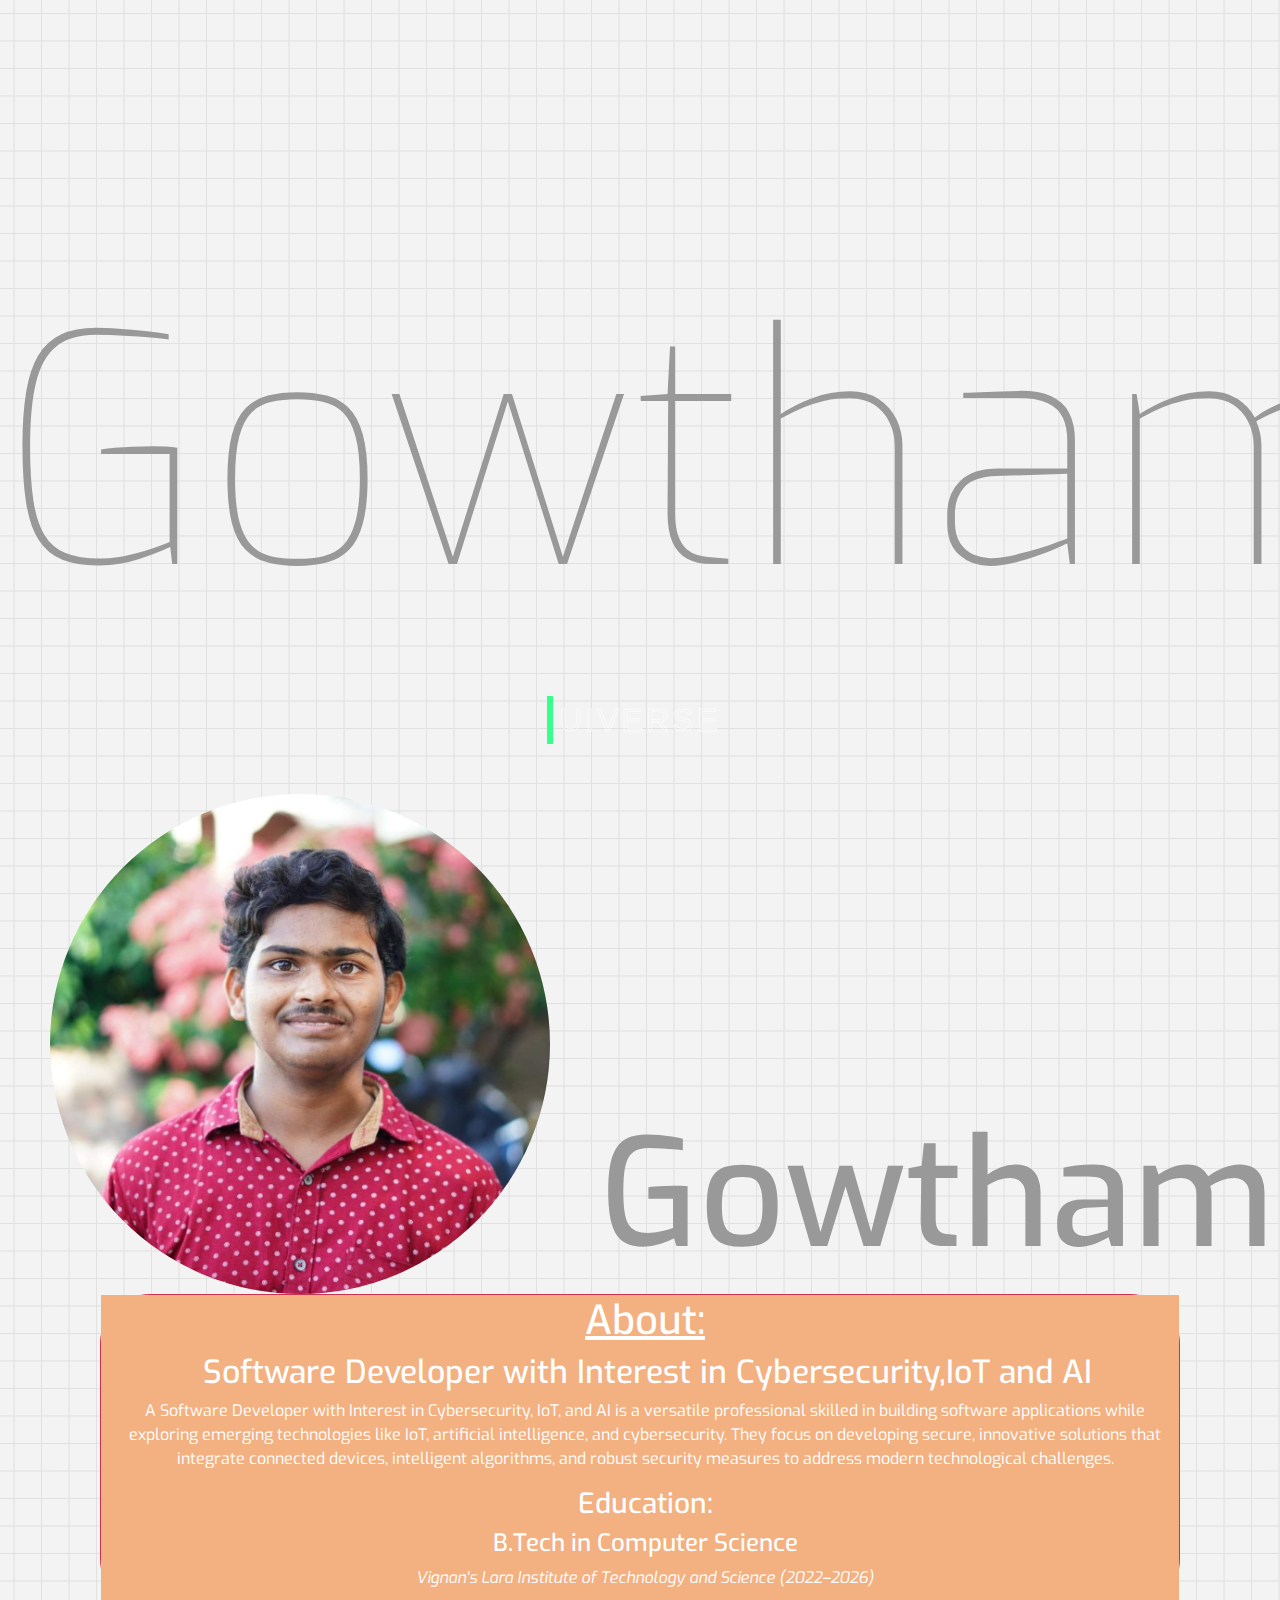
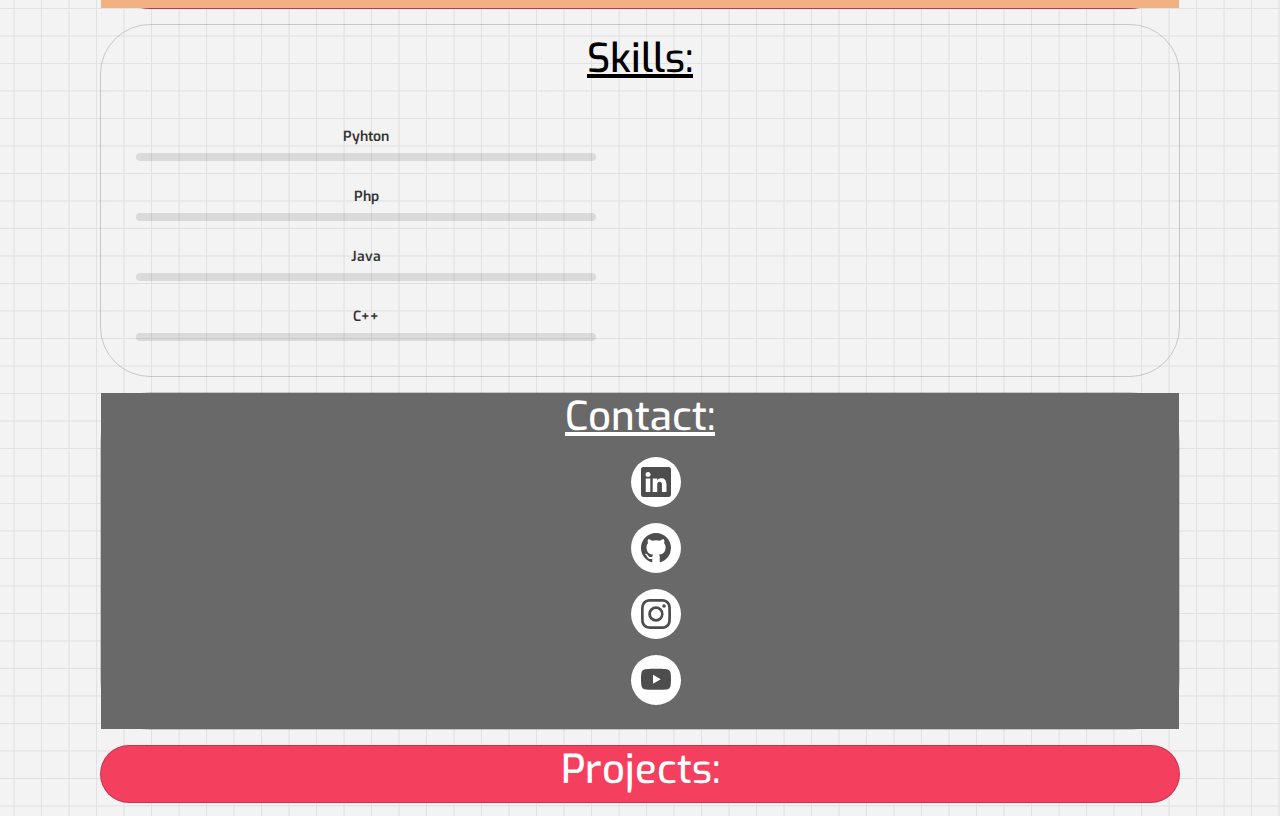
==== commit cd8edaa8: "modified:   index.css modified:   index.html modified:   style.css modified:   test.html" ====
--- a/index.html
+++ b/index.html
@@ -11,10 +11,20 @@
 <link rel="stylesheet" href="index.css">    
 </head>
 <body>
-   
+
+    <button class="button" data-text="Awesome">
+        <span class="actual-text">&nbsp;uiverse&nbsp;</span>
+        <span aria-hidden="true" class="hover-text">&nbsp;uiverse&nbsp;</span>
+    </button>
+
+    <div id="menu">
+        
+
+    </div>
+
     <div class="intro" id="profile">
         
-        <div class="image"><img src="gowtham.jpeg" alt=""></div>
+        <div class="image" ><img src="gowtham.jpeg" alt=""></div>
         <div><h1 class="heading">
             <span>G</span>
             <span>o</span>
@@ -37,6 +47,51 @@
             </section>
         </div>
         <div class="card">
+          <section id="skills">
+              <h1><u>Skills:</u></h1>
+              <div class="container">
+                <div class="skill-box">
+                  <span class="title">Pyhton</span>
+              
+                  <div class="skill-bar">
+                    <span class="skill-per html">
+                      <span class="tooltip">80%</span>
+                    </span>
+                  </div>
+                </div>
+              
+                <div class="skill-box">
+                  <span class="title">Php</span>
+              
+                  <div class="skill-bar">
+                    <span class="skill-per css">
+                      <span class="tooltip">30%</span>
+                    </span>
+                  </div>
+                </div>
+                <div class="skill-box">
+                  <span class="title">Java</span>
+              
+                  <div class="skill-bar">
+                    <span class="skill-per java">
+                      <span class="tooltip">90%</span>
+                    </span>
+                  </div>
+                </div>
+                <div class="skill-box">
+                  <span class="title">C++</span>
+              
+                  <div class="skill-bar">
+                    <span class="skill-per nodejs">
+                      <span class="tooltip">60%</span>
+                    </span>
+                  </div>
+                </div>
+              </div>
+              
+          </section>
+      </div>
+        <div class="card">
             <section id="contact">
                 <h1><u>Contact:</u></h1>
 
@@ -135,49 +190,10 @@
             </section>
         </div>
         <div class="card">
-            <section id="skills">
-                <h1><u>Skills:</u></h1>
-                <div class="container">
-                  <div class="skill-box">
-                    <span class="title">Pyhton</span>
-                
-                    <div class="skill-bar">
-                      <span class="skill-per html">
-                        <span class="tooltip">80%</span>
-                      </span>
-                    </div>
-                  </div>
-                
-                  <div class="skill-box">
-                    <span class="title">Php</span>
-                
-                    <div class="skill-bar">
-                      <span class="skill-per css">
-                        <span class="tooltip">30%</span>
-                      </span>
-                    </div>
-                  </div>
-                  <div class="skill-box">
-                    <span class="title">Java</span>
-                
-                    <div class="skill-bar">
-                      <span class="skill-per java">
-                        <span class="tooltip">90%</span>
-                      </span>
-                    </div>
-                  </div>
-                  <div class="skill-box">
-                    <span class="title">C++</span>
-                
-                    <div class="skill-bar">
-                      <span class="skill-per nodejs">
-                        <span class="tooltip">60%</span>
-                      </span>
-                    </div>
-                  </div>
-                </div>
-                
-            </section>
+          <section id="projects">
+            <h1>Projects:</h1>
+
+          </section>
         </div>
     </div>
 </body>
--- a/index.css
+++ b/index.css
@@ -1,3 +1,136 @@
+/*menu*/
+/* From Uiverse.io by asgardOP */ 
+/* Cool infinite background scrolling animation.
+ * Twitter: @kootoopas
+ */
+
+/* Exo thin font from Google. */
+@import url(https://fonts.googleapis.com/css?family=Exo:100);
+
+/* Background data (Original source: https://subtlepatterns.com/grid-me/) */
+$bg-url: "[data-uri]";
+$bg-width: 50px;
+$bg-height: 50px;
+
+/* Animations */
+@-webkit-keyframes bg-scrolling-reverse {
+  100% { background-position: $bg-width $bg-height; }
+}
+@-moz-keyframes    bg-scrolling-reverse {
+  100% { background-position: $bg-width $bg-height; }
+}
+@-o-keyframes      bg-scrolling-reverse {
+  100% { background-position: $bg-width $bg-height; }
+}
+@keyframes         bg-scrolling-reverse {
+  100% { background-position: $bg-width $bg-height; }
+}
+
+@-webkit-keyframes bg-scrolling {
+  0% { background-position: $bg-width $bg-height; }
+}
+@-moz-keyframes    bg-scrolling {
+  0% { background-position: $bg-width $bg-height; }
+}
+@-o-keyframes      bg-scrolling {
+  0% { background-position: $bg-width $bg-height; }
+}
+@keyframes         bg-scrolling {
+  0% { background-position: $bg-width $bg-height; }
+}
+
+/* Main styles */
+body {
+  margin-top: 13.5rem;
+  
+  color: #999;
+  font: 400 16px/1.5 exo, ubuntu, "segoe ui", helvetica, arial, sans-serif;
+  text-align: center;
+  /* img size is 50x50 */
+  background: url($bg-url) repeat 0 0;
+  
+  -webkit-animation: bg-scrolling-reverse .92s infinite; /* Safari 4+ */
+  -moz-animation:    bg-scrolling-reverse .92s infinite; /* Fx 5+ */
+  -o-animation:      bg-scrolling-reverse .92s infinite; /* Opera 12+ */
+  animation:         bg-scrolling-reverse .92s infinite; /* IE 10+ */
+  -webkit-animation-timing-function: linear;
+  -moz-animation-timing-function:    linear;
+  -o-animation-timing-function:      linear;
+  animation-timing-function:         linear;
+  
+  &::before {
+    content: "Gowtham";
+
+    font-size: 20rem;
+    font-weight: 100;
+    font-style: normal;
+  }
+}
+
+
+
+
+
+
+
+
+
+
+
+
+/* name header*/
+/* From Uiverse.io by satyamchaudharydev */ 
+/* === removing default button style ===*/
+.button {
+  margin: 0;
+  height: auto;
+  background: transparent;
+  padding: 0;
+  border: none;
+  cursor: pointer;
+}
+
+/* button styling */
+.button {
+  --border-right: 6px;
+  --text-stroke-color: rgba(255,255,255,0.6);
+  --animation-color: #37FF8B;
+  --fs-size: 2em;
+  letter-spacing: 3px;
+  text-decoration: none;
+  font-size: var(--fs-size);
+  font-family: "Arial";
+  position: relative;
+  text-transform: uppercase;
+  color: transparent;
+  -webkit-text-stroke: 1px var(--text-stroke-color);
+}
+/* this is the text, when you hover on button */
+.hover-text {
+  position: absolute;
+  box-sizing: border-box;
+  content: attr(data-text);
+  color: var(--animation-color);
+  width: 0%;
+  inset: 0;
+  border-right: var(--border-right) solid var(--animation-color);
+  overflow: hidden;
+  transition: 0.5s;
+  -webkit-text-stroke: 1px var(--animation-color);
+}
+/* hover */
+.button:hover .hover-text {
+  width: 100%;
+  filter: drop-shadow(0 0 23px var(--animation-color))
+}
+
+
+
+
+
+
+
+
 /* From Uiverse.io by tsd29142 */ 
 .photo {
   height: 250px;
@@ -24,7 +157,7 @@
     flex-direction: column;
     gap: 15px;
     justify-content: center;
-    margin: 20px;
+    margin: 0px;
   }
 
   /* General Card Styles */
@@ -64,7 +197,7 @@
   }
 
   .card:nth-child(3n+2) {
-    background-color: #3b82f6; /* Blue */
+    background-color:transparent; /* Blue */
   }
 
   .card:nth-child(3n) {
@@ -304,6 +437,8 @@
   background-image: linear-gradient(0deg, transparent 24%, var(--color) 25%, var(--color) 26%, transparent 27%,transparent 74%, var(--color) 75%, var(--color) 76%, transparent 77%,transparent),
       linear-gradient(90deg, transparent 24%, var(--color) 25%, var(--color) 26%, transparent 27%,transparent 74%, var(--color) 75%, var(--color) 76%, transparent 77%,transparent);
   background-size: 55px 55px;
+  /*background-repeat: no-repeat;*/
+  
   
 }
 .heading{
@@ -312,7 +447,7 @@
     margin-top: 200px;
     font-size: 150px;
 }
-img {
+img{
   border-radius: 50%; /* Makes the image circular */
   width: 500px; /* Fixed width */
   height: 500px; /* Fixed height */
@@ -366,4 +501,7 @@
 #skills{
   color: #000000;
   margin-top: 10px;
-}+}
+.intro{
+  margin-top: 50px;
+}
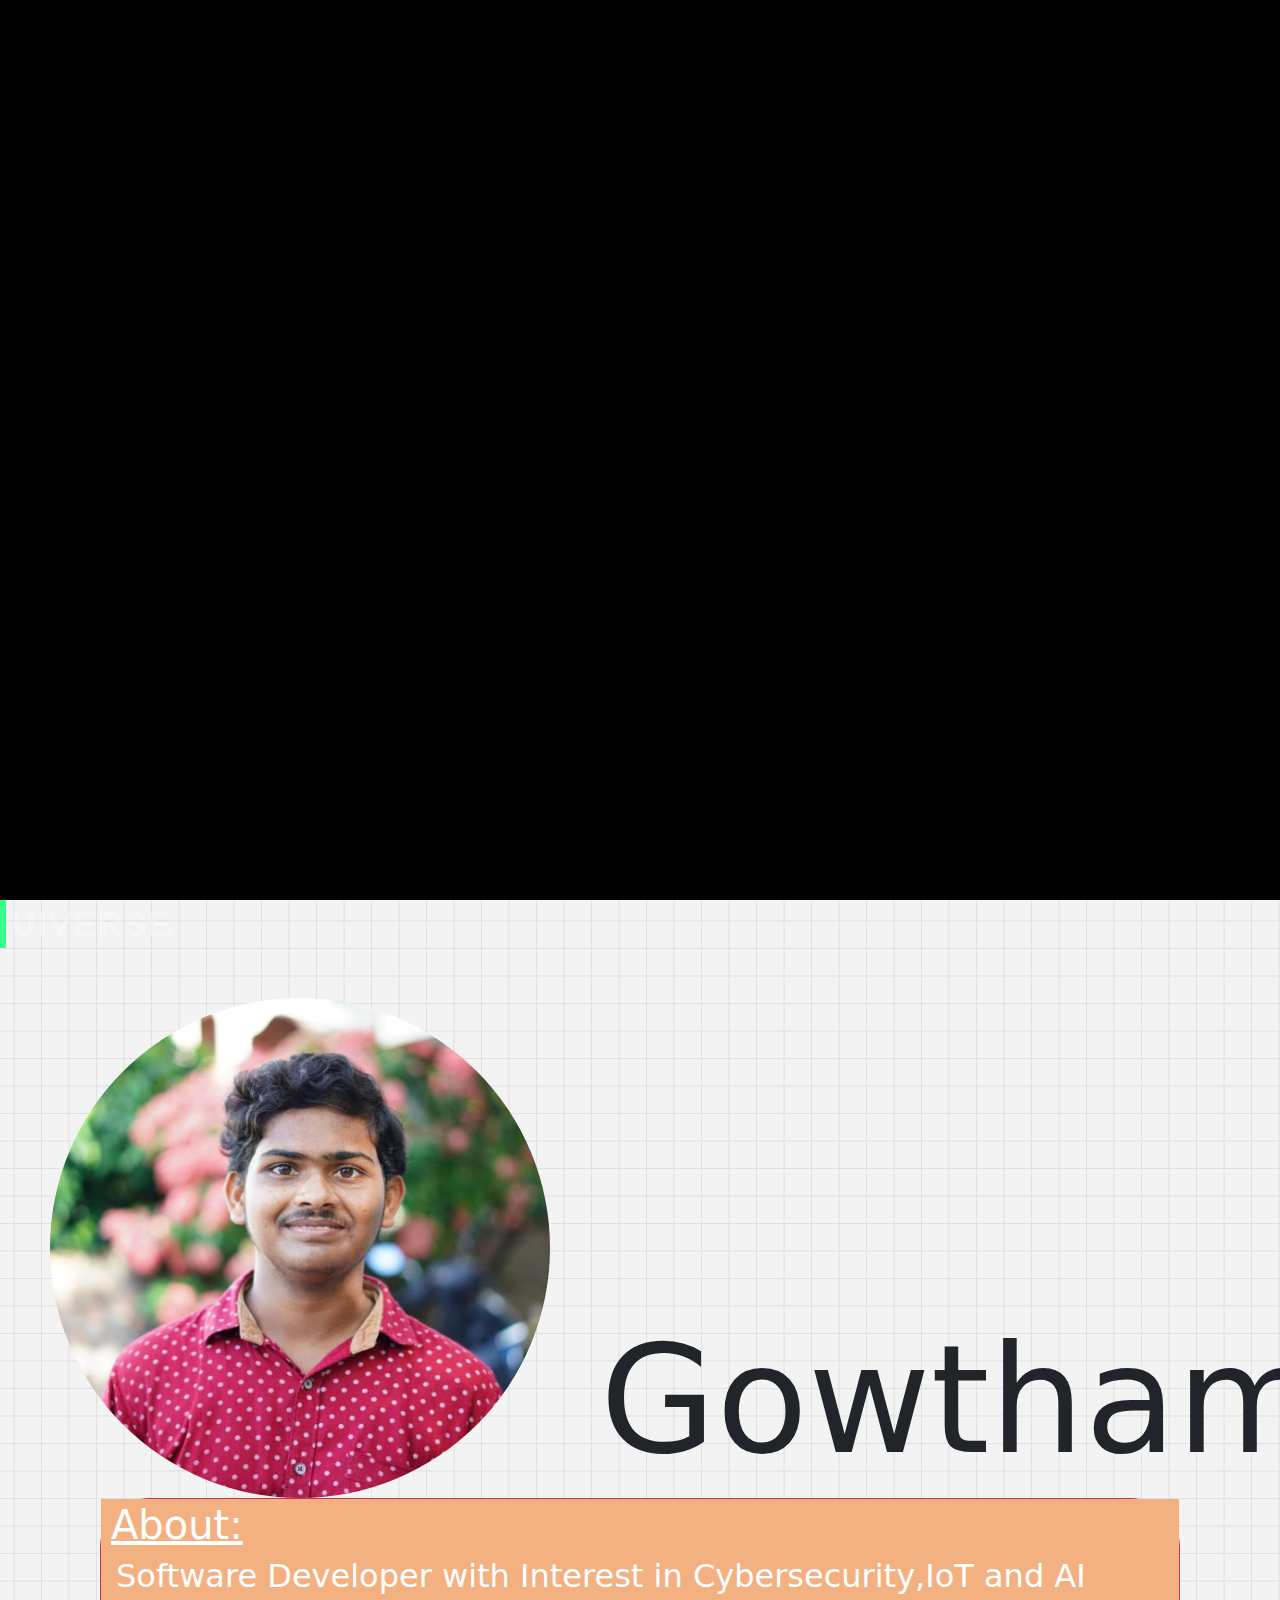
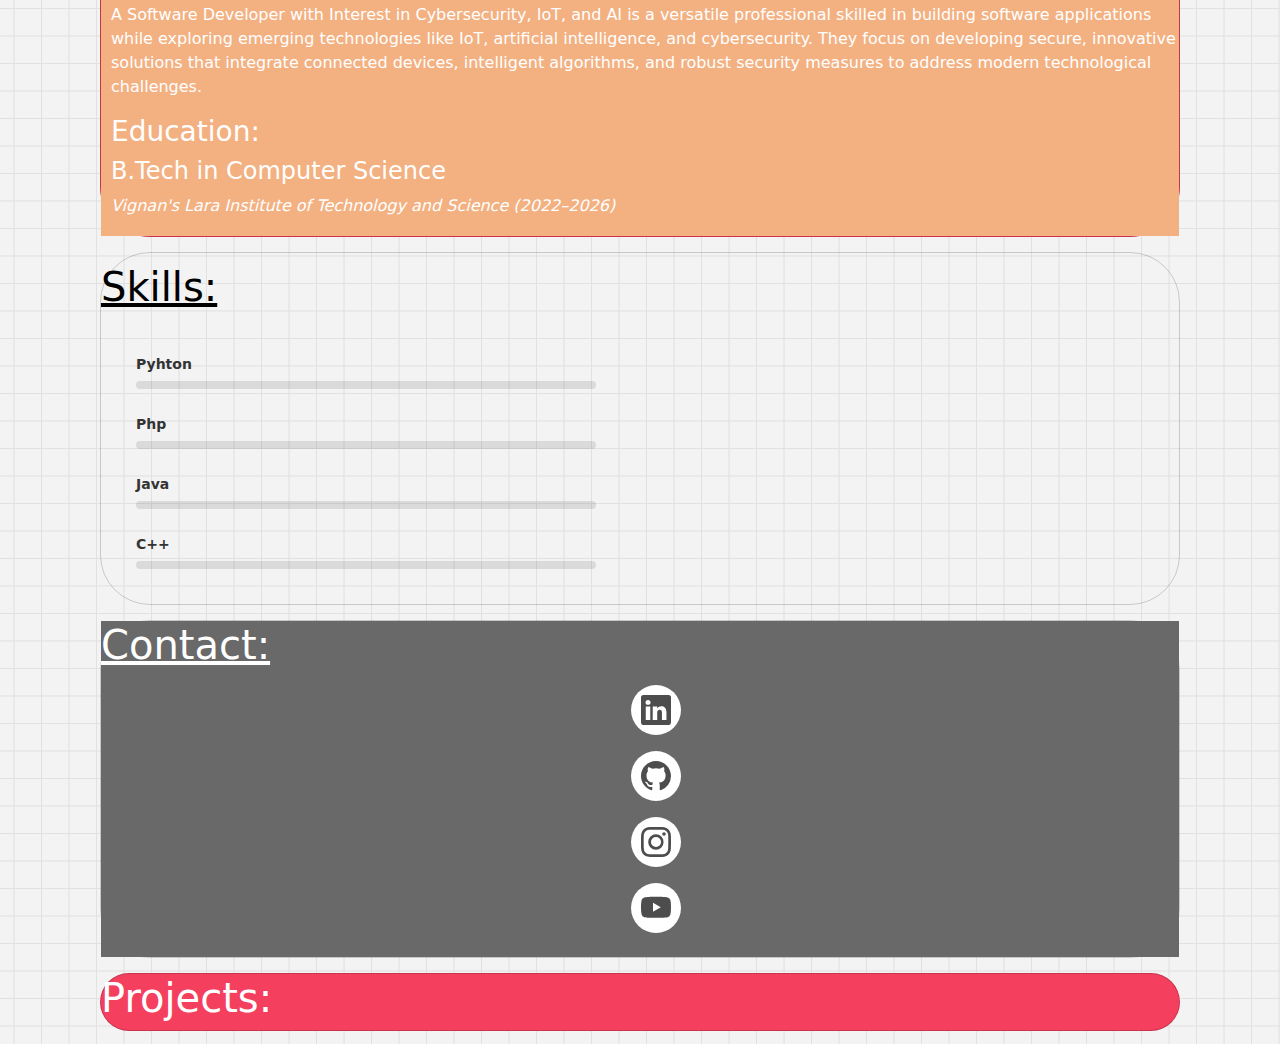
==== commit 2d2d303c: "modified:   index.css modified:   index.html" ====
--- a/index.html
+++ b/index.html
@@ -11,7 +11,9 @@
 <link rel="stylesheet" href="index.css">    
 </head>
 <body>
-
+  <header class="header">
+    
+  </header>
     <button class="button" data-text="Awesome">
         <span class="actual-text">&nbsp;uiverse&nbsp;</span>
         <span aria-hidden="true" class="hover-text">&nbsp;uiverse&nbsp;</span>
@@ -98,7 +100,7 @@
                 <ul class="example-2">
                   <li class="icon-content">
                     <a
-                      href="https://linkedin.com/"
+                      href="https://www.linkedin.com/in/gowtham-rajolu-242218218/?lipi=urn%3Ali%3Apage%3Ad_flagship3_feed%3BwP541JX%2FSz2WZOREMJdkTQ%3D%3D"
                       aria-label="LinkedIn"
                       data-social="linkedin"
                     >
@@ -118,10 +120,11 @@
                         ></path>
                       </svg>
                     </a>
-                    <div class="tooltip">LinkedIn</div>
-                  </li>
-                  <li class="icon-content">
-                    <a href="https://www.github.com/" aria-label="GitHub" data-social="github">
+                    <div class="tooltip">Gowtham rajolu
+                    </div>
+                  </li>
+                  <li class="icon-content">
+                    <a href="https://github.com/gowtham-rajolu" aria-label="gowtham-rajolu" data-social="github">
                       <div class="filled"></div>
                       <svg
                         xmlns="http://www.w3.org/2000/svg"
@@ -138,11 +141,11 @@
                         ></path>
                       </svg>
                     </a>
-                    <div class="tooltip">GitHub</div>
+                    <div class="tooltip">gowtham-rajolu</div>
                   </li>
                   <li class="icon-content">
                     <a
-                      href="https://www.instagram.com/"
+                      href="https://www.instagram.com/_._gowtham_nani_._?igsh=dXZqdGFtYnA5cHN5"
                       aria-label="Instagram"
                       data-social="instagram"
                     >
@@ -162,7 +165,7 @@
                         ></path>
                       </svg>
                     </a>
-                    <div class="tooltip">Instagram</div>
+                    <div class="tooltip">_._gowtham_nani_._</div>
                   </li>
                   <li class="icon-content">
                     <a href="https://youtube.com/" aria-label="Youtube" data-social="youtube">
--- a/index.css
+++ b/index.css
@@ -1,71 +1,5 @@
-/*menu*/
-/* From Uiverse.io by asgardOP */ 
-/* Cool infinite background scrolling animation.
- * Twitter: @kootoopas
- */
-
-/* Exo thin font from Google. */
-@import url(https://fonts.googleapis.com/css?family=Exo:100);
-
-/* Background data (Original source: https://subtlepatterns.com/grid-me/) */
-$bg-url: "[data-uri]";
-$bg-width: 50px;
-$bg-height: 50px;
-
-/* Animations */
-@-webkit-keyframes bg-scrolling-reverse {
-  100% { background-position: $bg-width $bg-height; }
-}
-@-moz-keyframes    bg-scrolling-reverse {
-  100% { background-position: $bg-width $bg-height; }
-}
-@-o-keyframes      bg-scrolling-reverse {
-  100% { background-position: $bg-width $bg-height; }
-}
-@keyframes         bg-scrolling-reverse {
-  100% { background-position: $bg-width $bg-height; }
-}
-
-@-webkit-keyframes bg-scrolling {
-  0% { background-position: $bg-width $bg-height; }
-}
-@-moz-keyframes    bg-scrolling {
-  0% { background-position: $bg-width $bg-height; }
-}
-@-o-keyframes      bg-scrolling {
-  0% { background-position: $bg-width $bg-height; }
-}
-@keyframes         bg-scrolling {
-  0% { background-position: $bg-width $bg-height; }
-}
-
-/* Main styles */
-body {
-  margin-top: 13.5rem;
-  
-  color: #999;
-  font: 400 16px/1.5 exo, ubuntu, "segoe ui", helvetica, arial, sans-serif;
-  text-align: center;
-  /* img size is 50x50 */
-  background: url($bg-url) repeat 0 0;
-  
-  -webkit-animation: bg-scrolling-reverse .92s infinite; /* Safari 4+ */
-  -moz-animation:    bg-scrolling-reverse .92s infinite; /* Fx 5+ */
-  -o-animation:      bg-scrolling-reverse .92s infinite; /* Opera 12+ */
-  animation:         bg-scrolling-reverse .92s infinite; /* IE 10+ */
-  -webkit-animation-timing-function: linear;
-  -moz-animation-timing-function:    linear;
-  -o-animation-timing-function:      linear;
-  animation-timing-function:         linear;
-  
-  &::before {
-    content: "Gowtham";
-
-    font-size: 20rem;
-    font-weight: 100;
-    font-style: normal;
-  }
-}
+/*header*/
+
 
 
 
@@ -350,6 +284,7 @@
 .example-2 .icon-content:hover .tooltip {
   opacity: 1;
   visibility: visible;
+  width: fit-content;
   top: -50px;
 }
 .example-2 .icon-content a {
@@ -505,3 +440,10 @@
 .intro{
   margin-top: 50px;
 }
+header{
+  height: 100vh;
+  position: relative;
+  background-color: black;
+  padding: 0,0,0,0;
+  margin: 0,0,0,0;
+}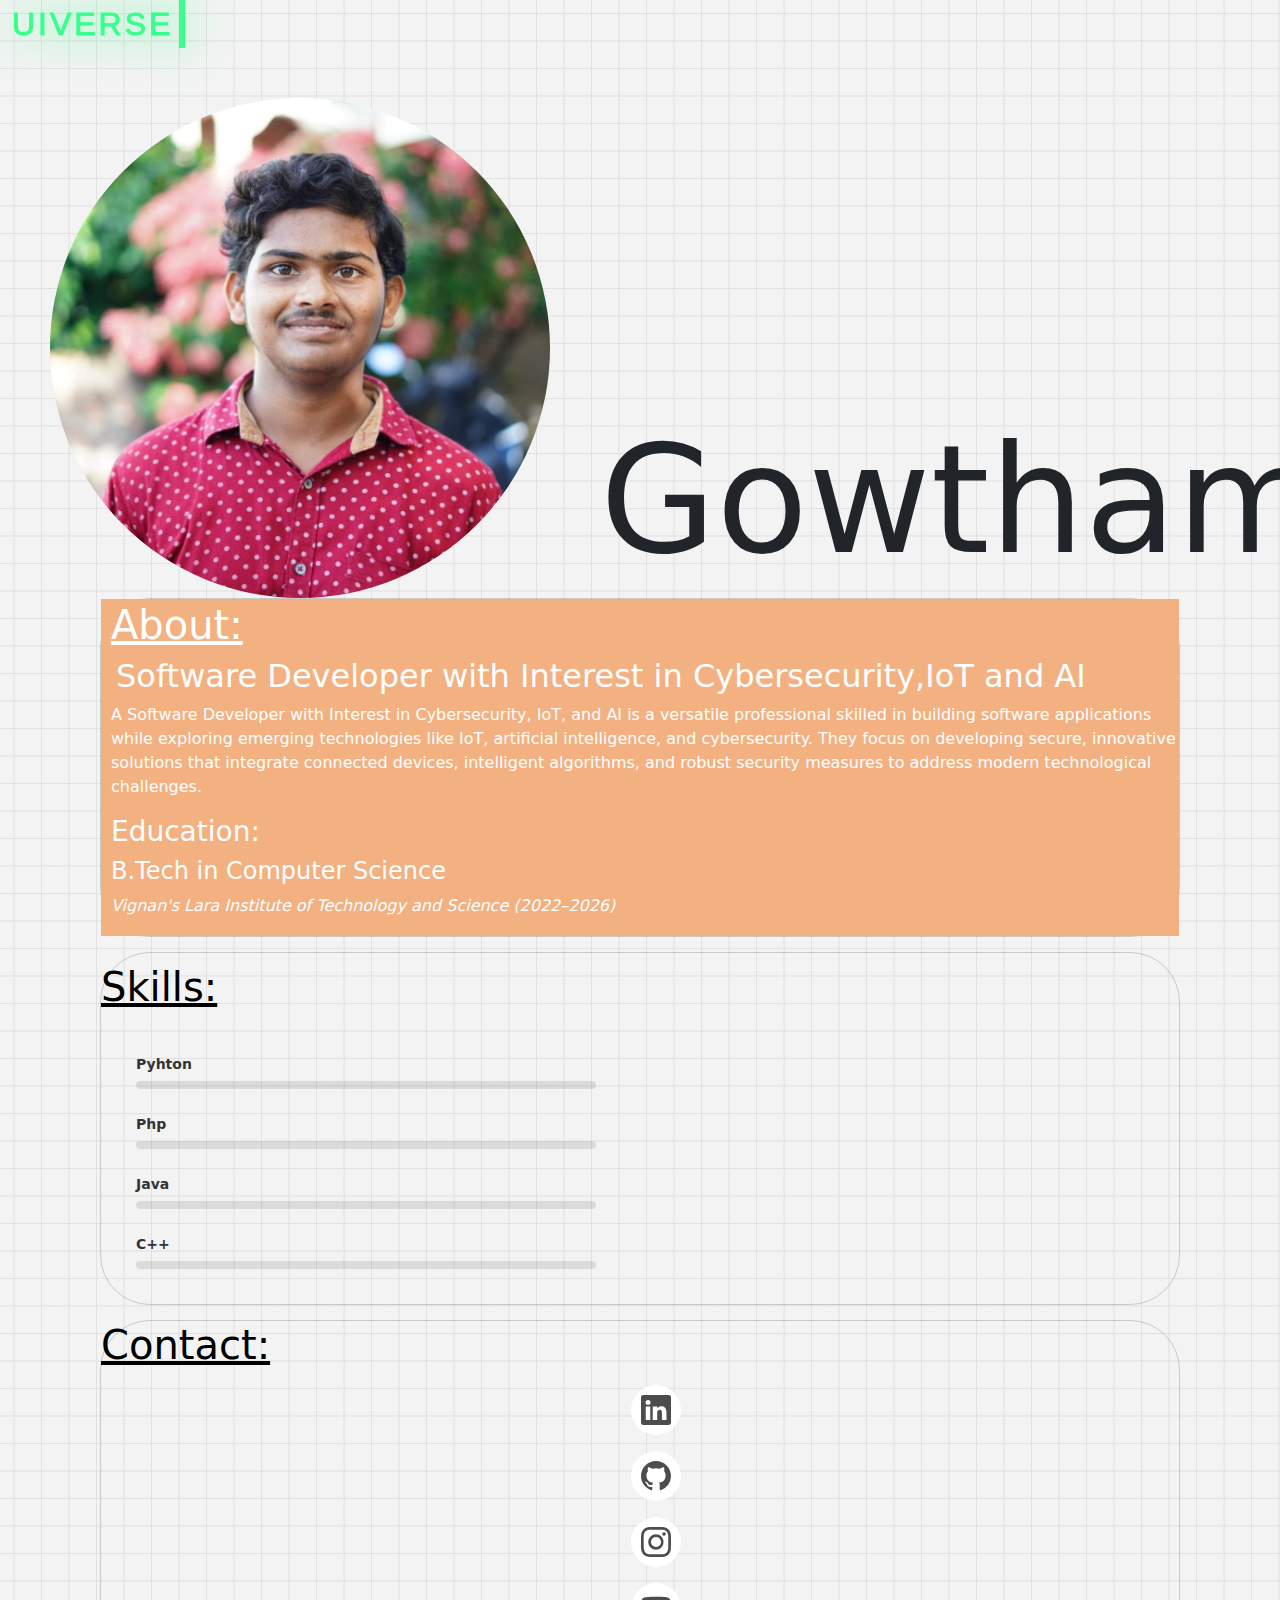
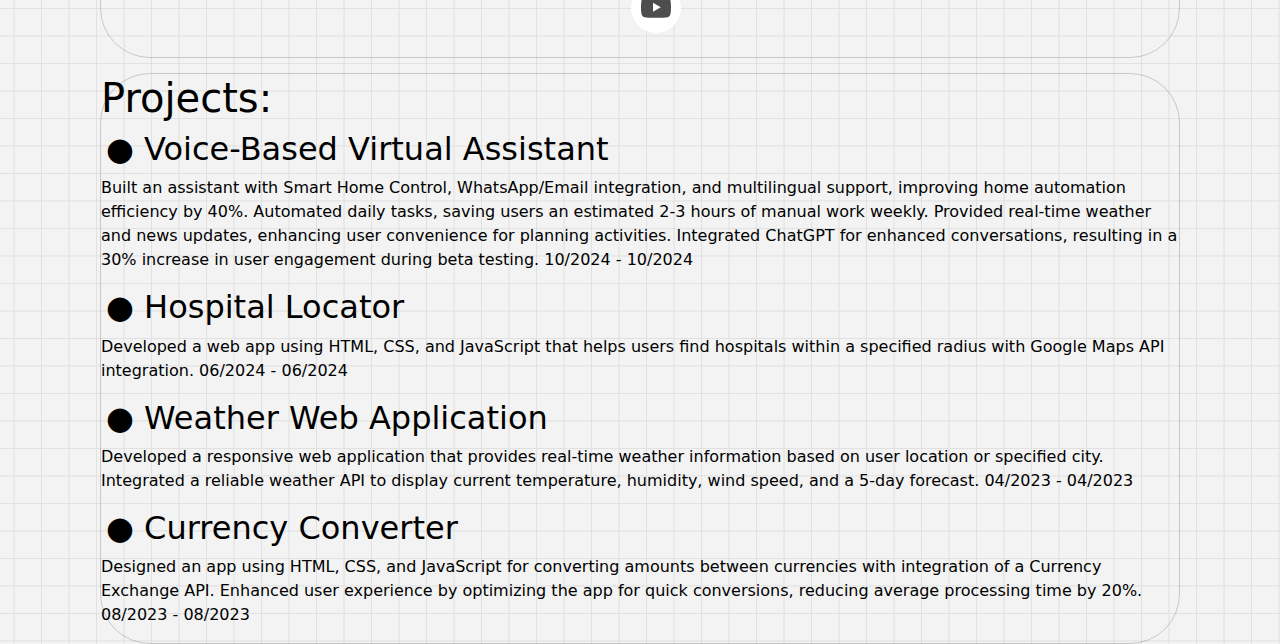
==== commit fbf30425: "modified:   index.css modified:   index.html new file:   v-aimage.webp" ====
--- a/index.html
+++ b/index.html
@@ -168,7 +168,7 @@
                     <div class="tooltip">_._gowtham_nani_._</div>
                   </li>
                   <li class="icon-content">
-                    <a href="https://youtube.com/" aria-label="Youtube" data-social="youtube">
+                    <a href="https://www.youtube.com/@gowtham_nani_" aria-label="Youtube" data-social="youtube">
                       <div class="filled"></div>
                       <svg
                         xmlns="http://www.w3.org/2000/svg"
@@ -185,7 +185,8 @@
                         ></path>
                       </svg>
                     </a>
-                    <div class="tooltip">Youtube</div>
+                    <div class="tooltip">@gowtham_nani_
+                    </div>
                   </li>
                 </ul>
                 
@@ -195,7 +196,35 @@
         <div class="card">
           <section id="projects">
             <h1>Projects:</h1>
-
+              <div id="v-a">
+                  <h2>●	Voice-Based Virtual Assistant</h2>
+                <p>Built an assistant with Smart Home Control, WhatsApp/Email integration, and multilingual support, improving home automation efficiency by 40%.
+                  Automated daily tasks, saving users an estimated 2-3 hours of manual work weekly.
+                  Provided real-time weather and news updates, enhancing user convenience for planning activities.
+                  Integrated ChatGPT for enhanced conversations, resulting in a 30% increase in user engagement during beta testing.
+                  10/2024 - 10/2024
+                  </p>
+              </div>
+              <div>
+                <h2>●	Hospital Locator</h2>
+                <p>Developed a web app using HTML, CSS, and JavaScript that helps users find hospitals within a specified radius with Google Maps API integration.
+                  06/2024 - 06/2024
+                </p>
+              </div>
+              <div>
+                <h2>●	Weather Web Application</h2>
+                <p>Developed a responsive web application that provides real-time weather information based on user location or specified city.
+                  Integrated a reliable weather API to display current temperature, humidity, wind speed, and a 5-day forecast.
+                  04/2023 - 04/2023
+                </p>
+              </div>
+              <div>
+                <h2>●	Currency Converter</h2>
+                <p>Designed an app using HTML, CSS, and JavaScript for converting amounts between currencies with integration of a Currency Exchange API.
+                  Enhanced user experience by optimizing the app for quick conversions, reducing average processing time by 20%.
+                  08/2023 - 08/2023
+              </p>
+              </div>
           </section>
         </div>
     </div>
--- a/index.css
+++ b/index.css
@@ -127,7 +127,7 @@
 
   /* Colors for Cards */
   .card:nth-child(3n+1) {
-    background-color: #f43f5e; /* Red */
+    background-color:transparent; /* Red */
   }
 
   .card:nth-child(3n+2) {
@@ -409,7 +409,8 @@
   padding-left: 10px;
 }
 #contact{
-  background-color:dimgray;
+  background-color:transparent;
+  color: black;
 }
 p#about{
   padding-left: 100px;
@@ -442,8 +443,11 @@
 }
 header{
   height: 100vh;
-  position: relative;
   background-color: black;
-  padding: 0,0,0,0;
-  margin: 0,0,0,0;
+  position: fixed;
+}
+
+#projects{
+  background-color: transparent;
+  color: #000;
 }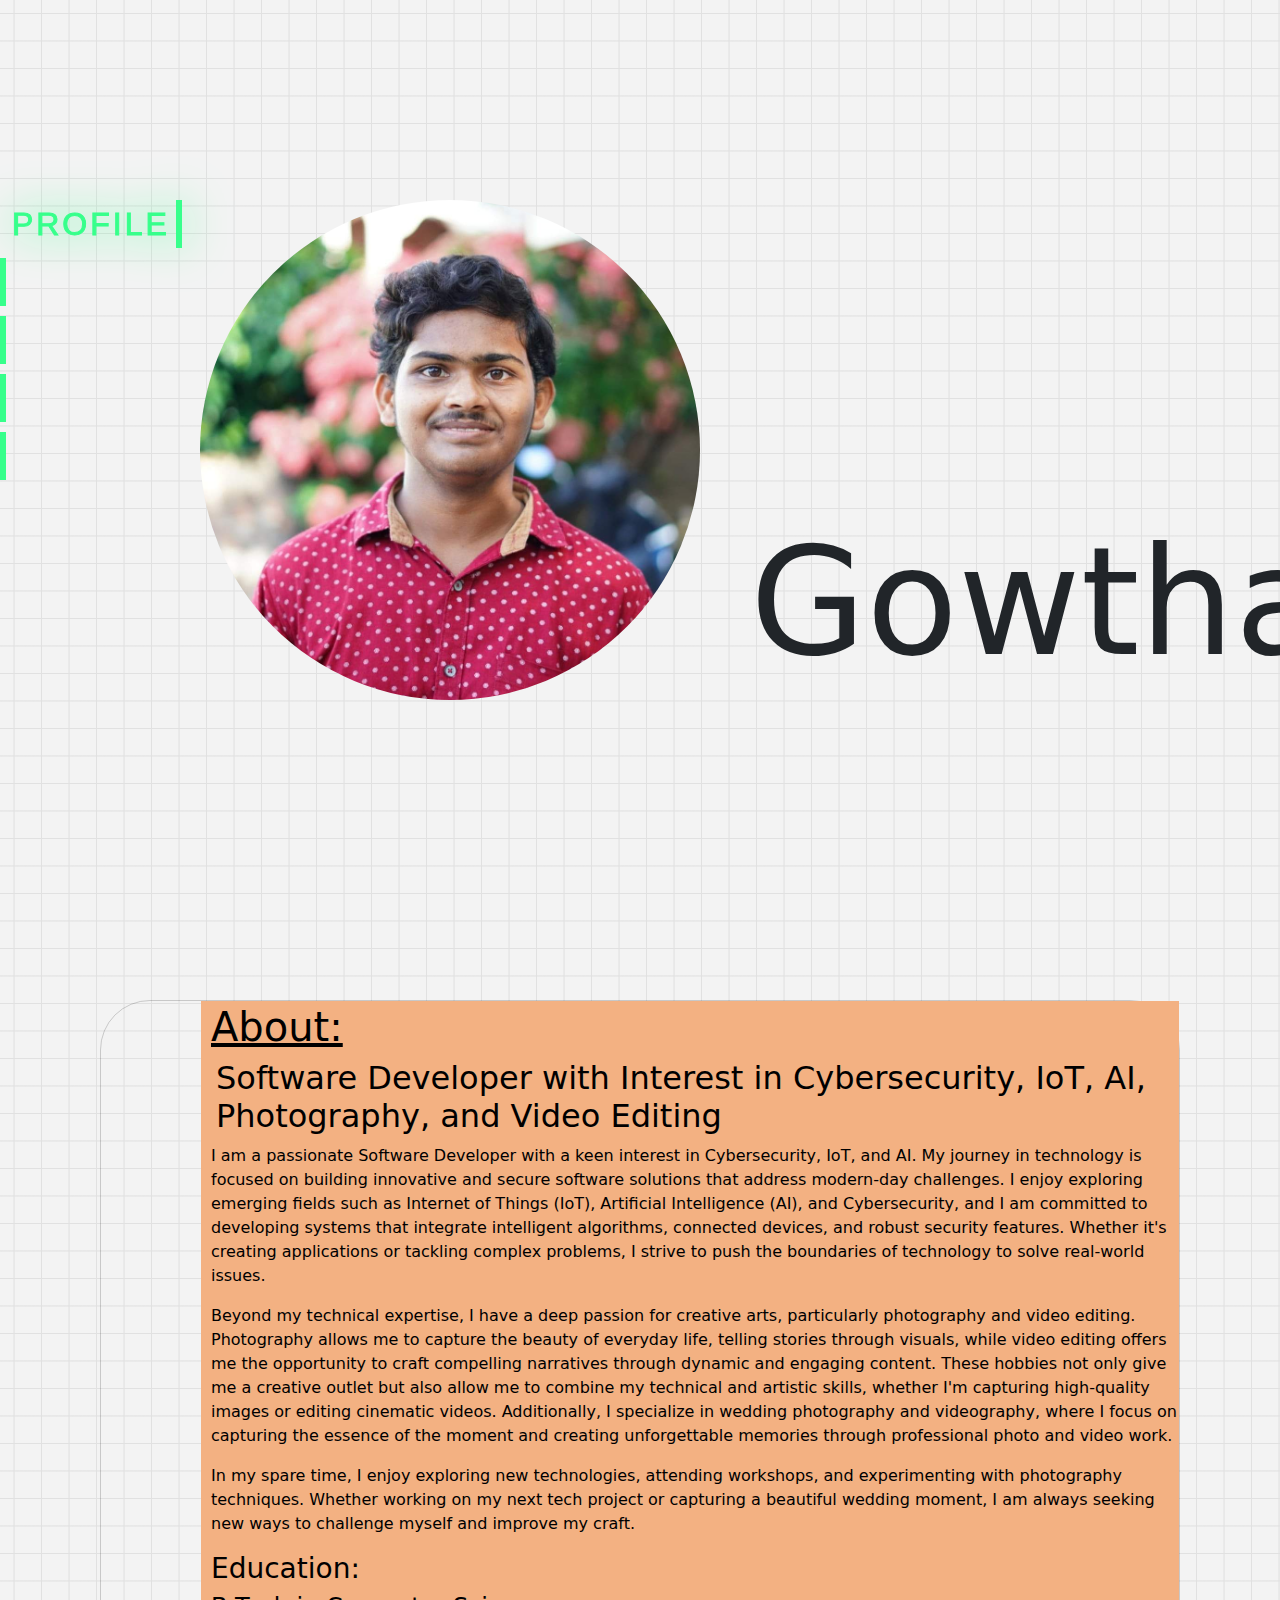
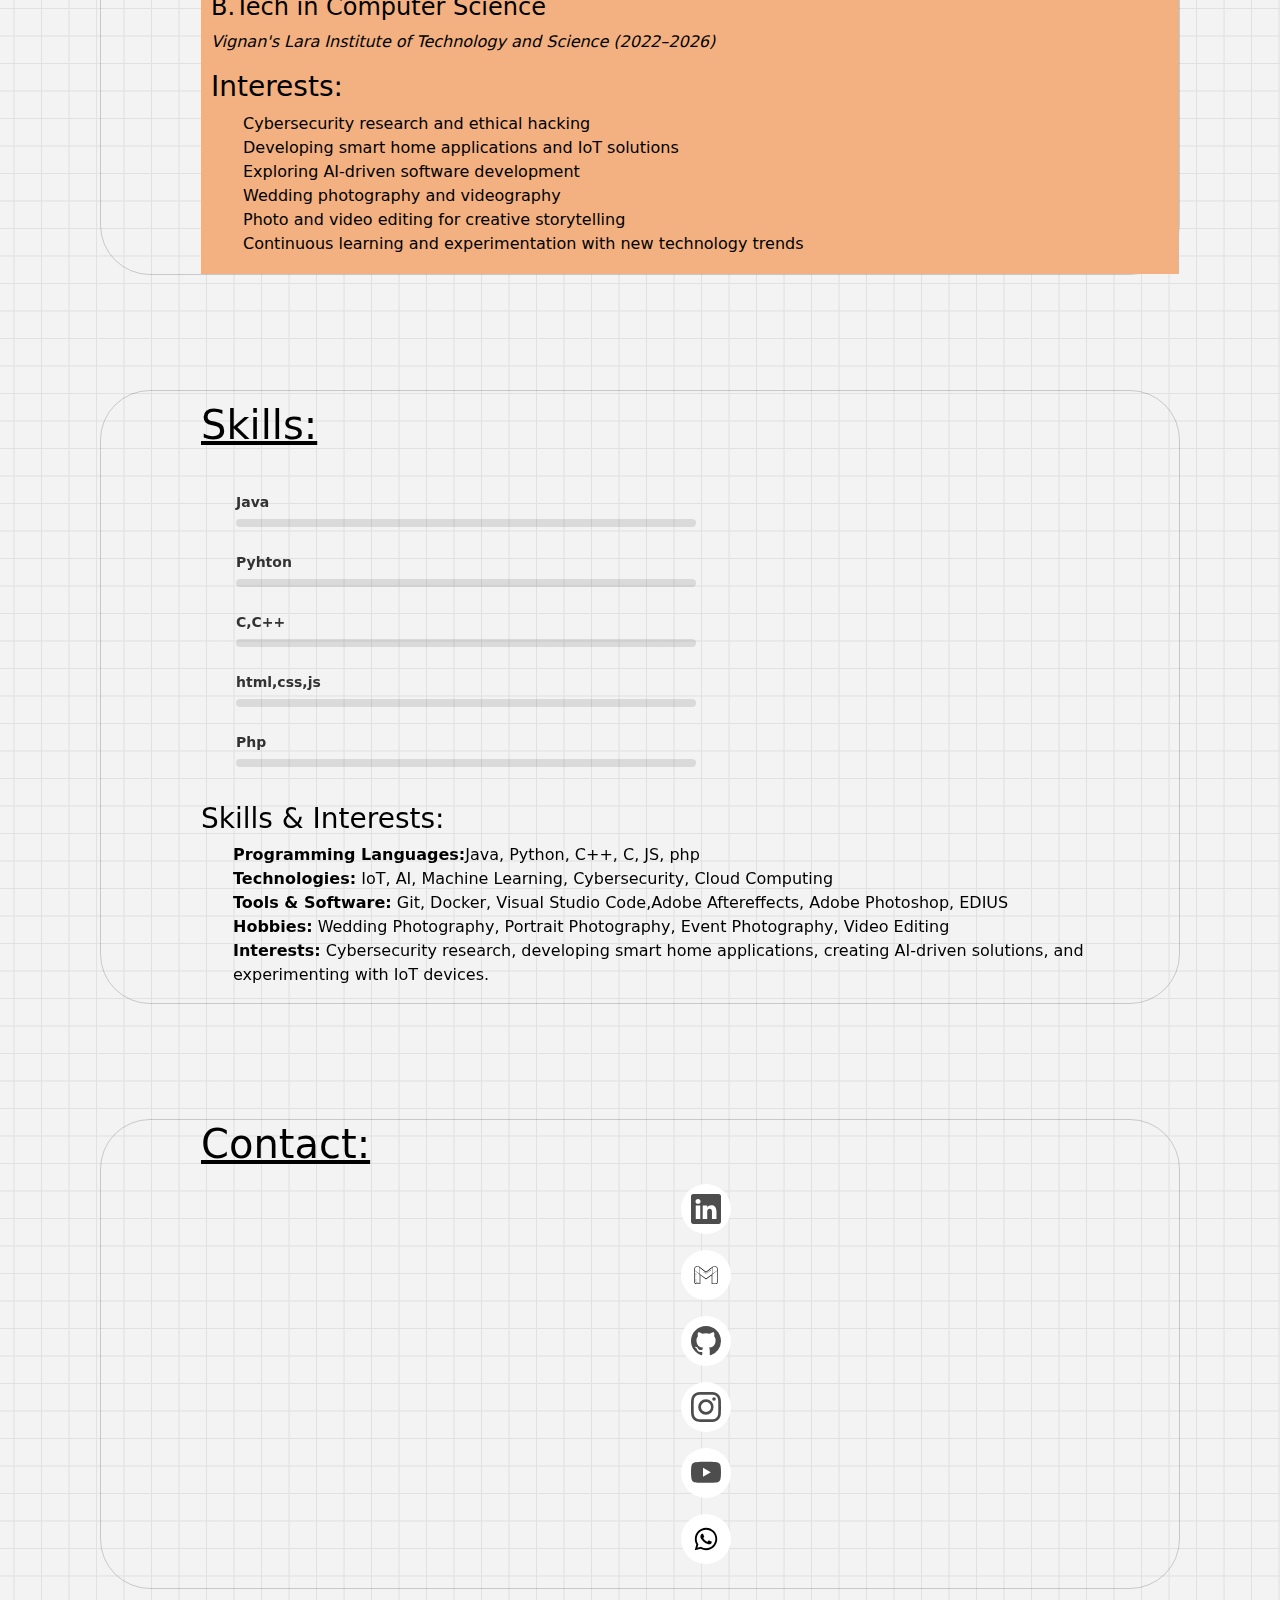
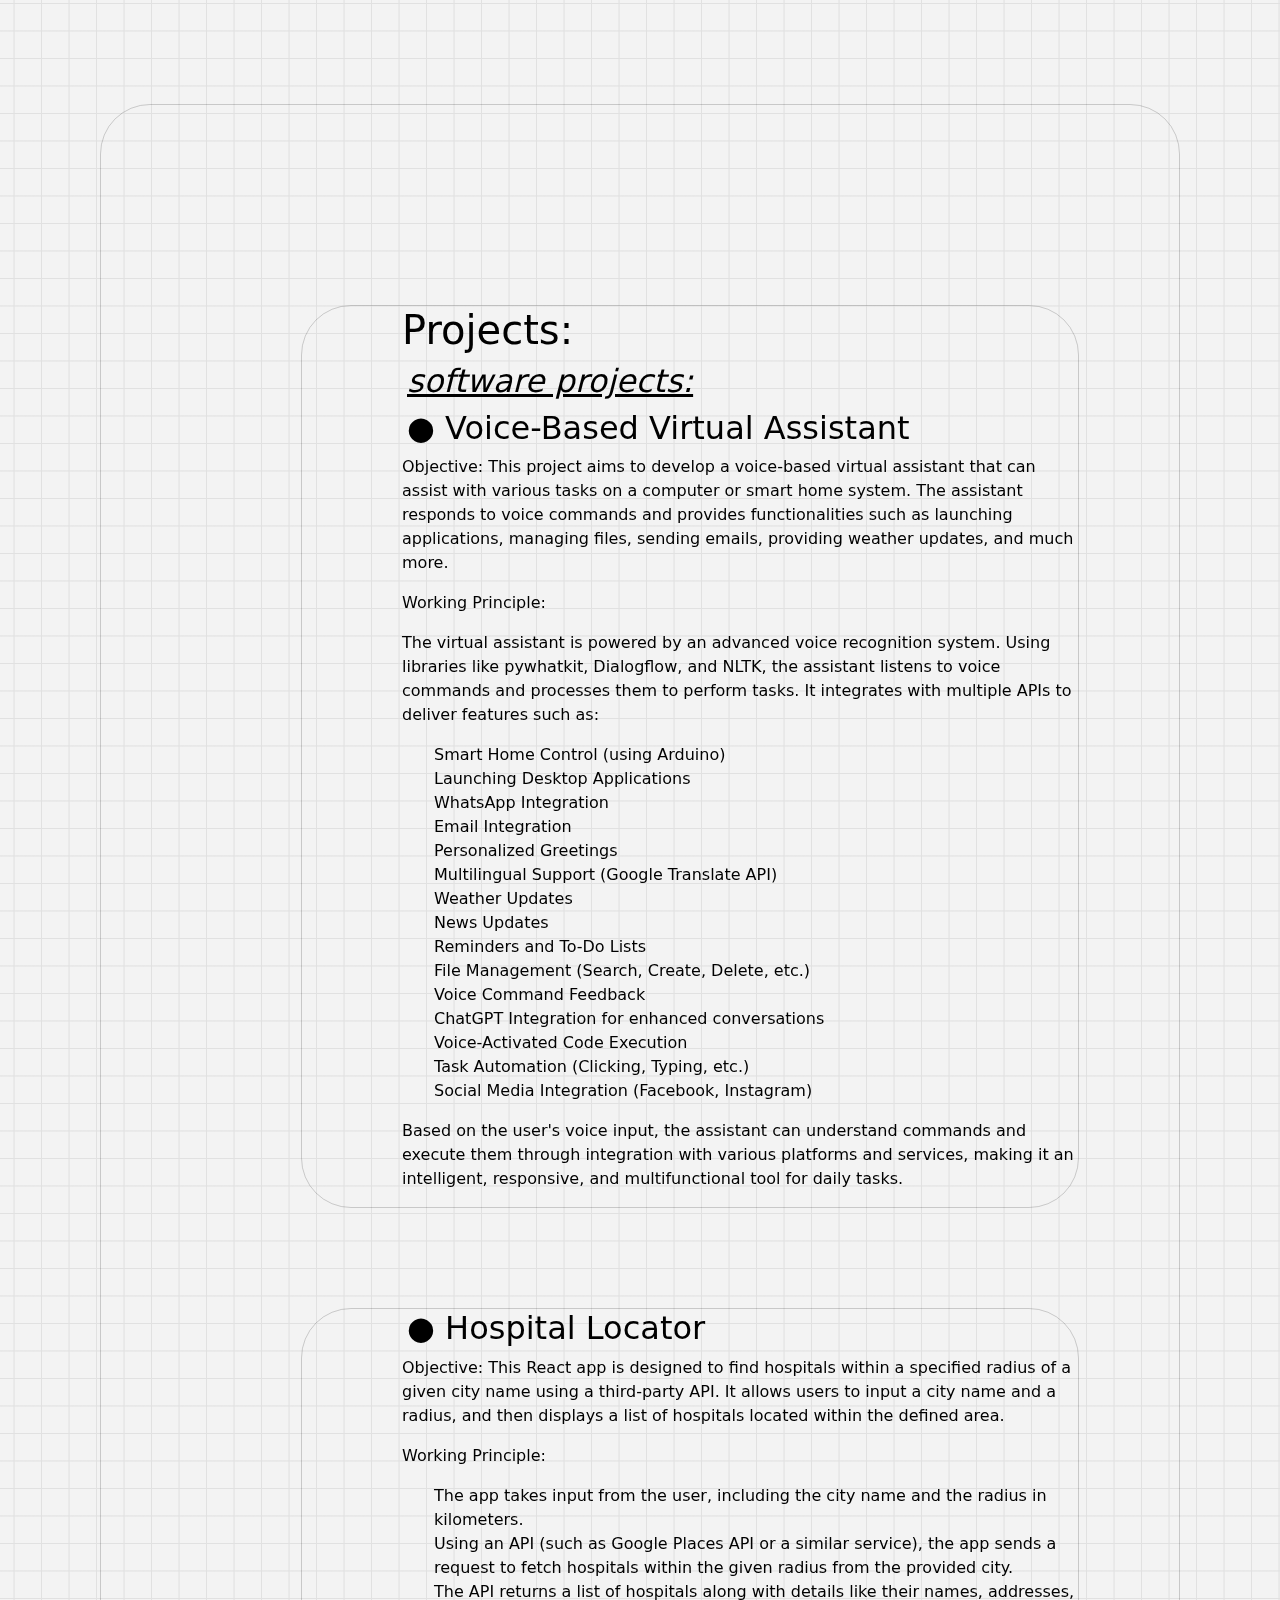
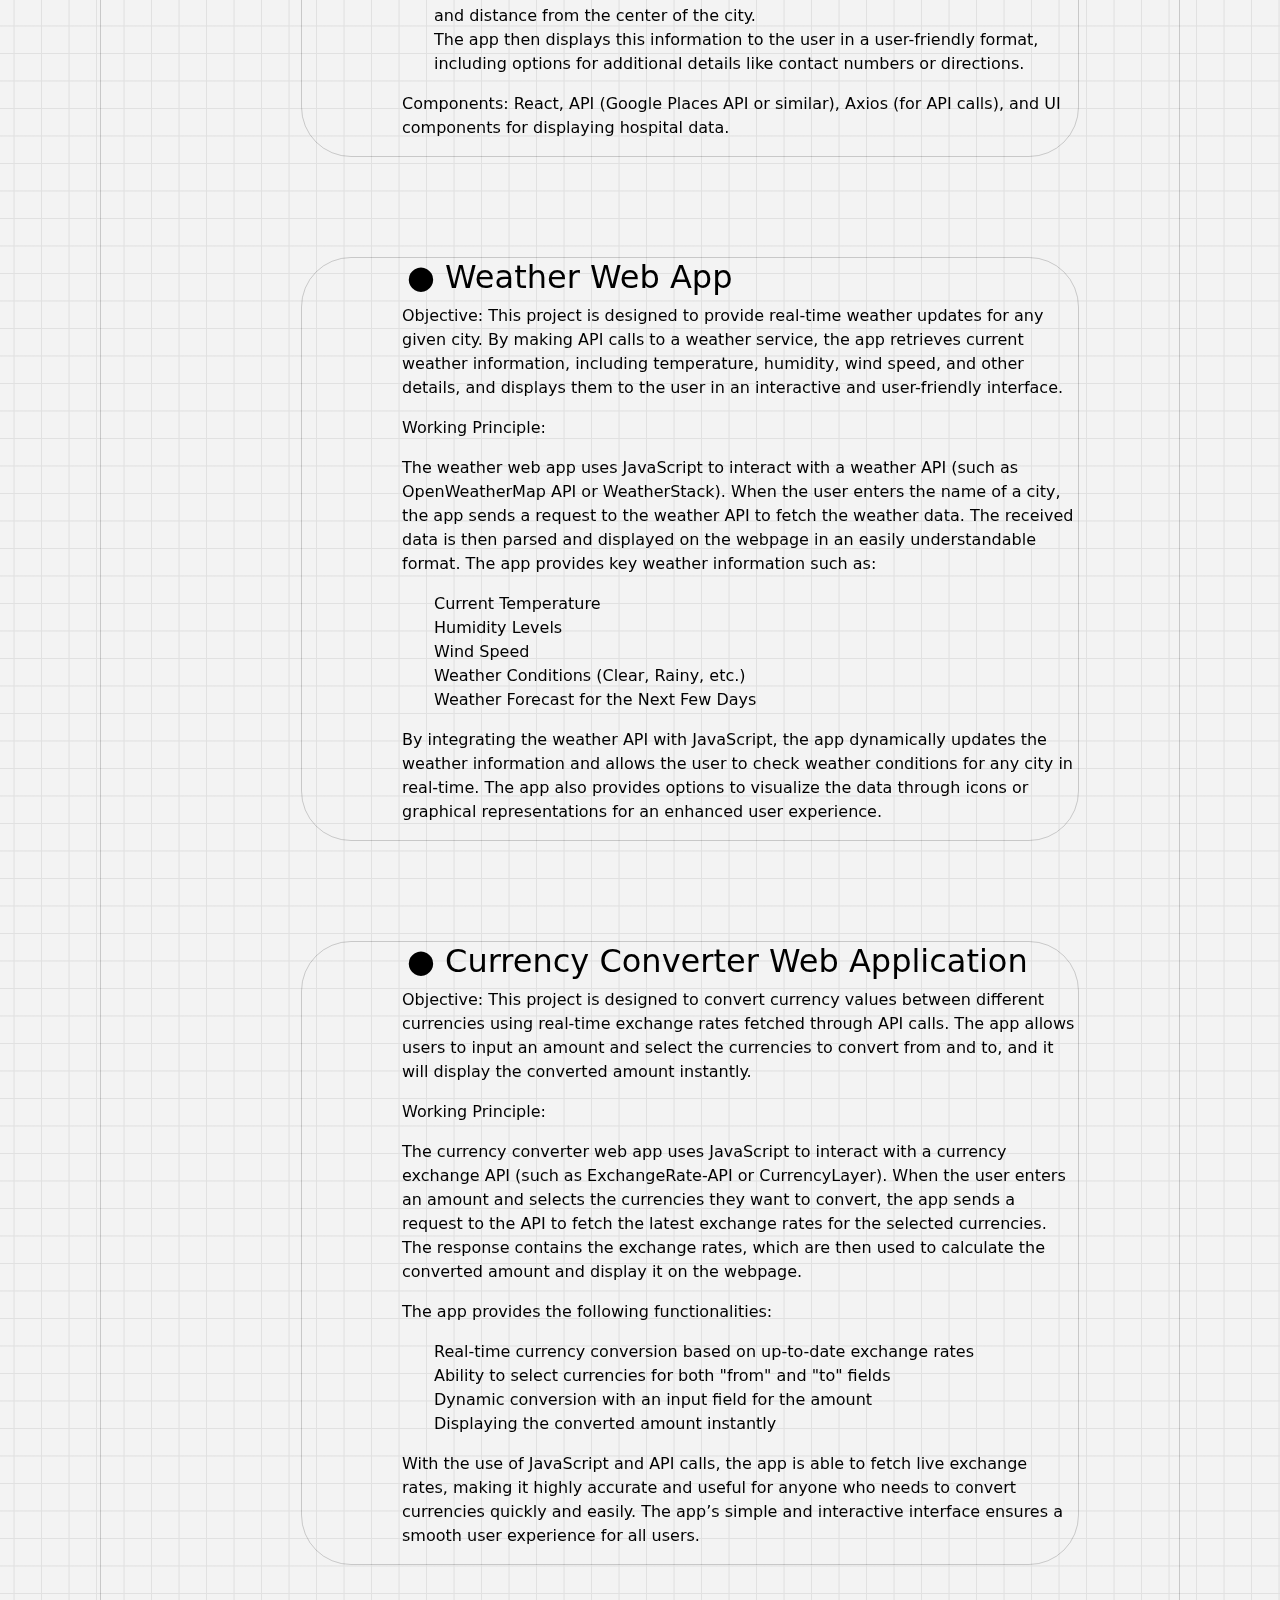
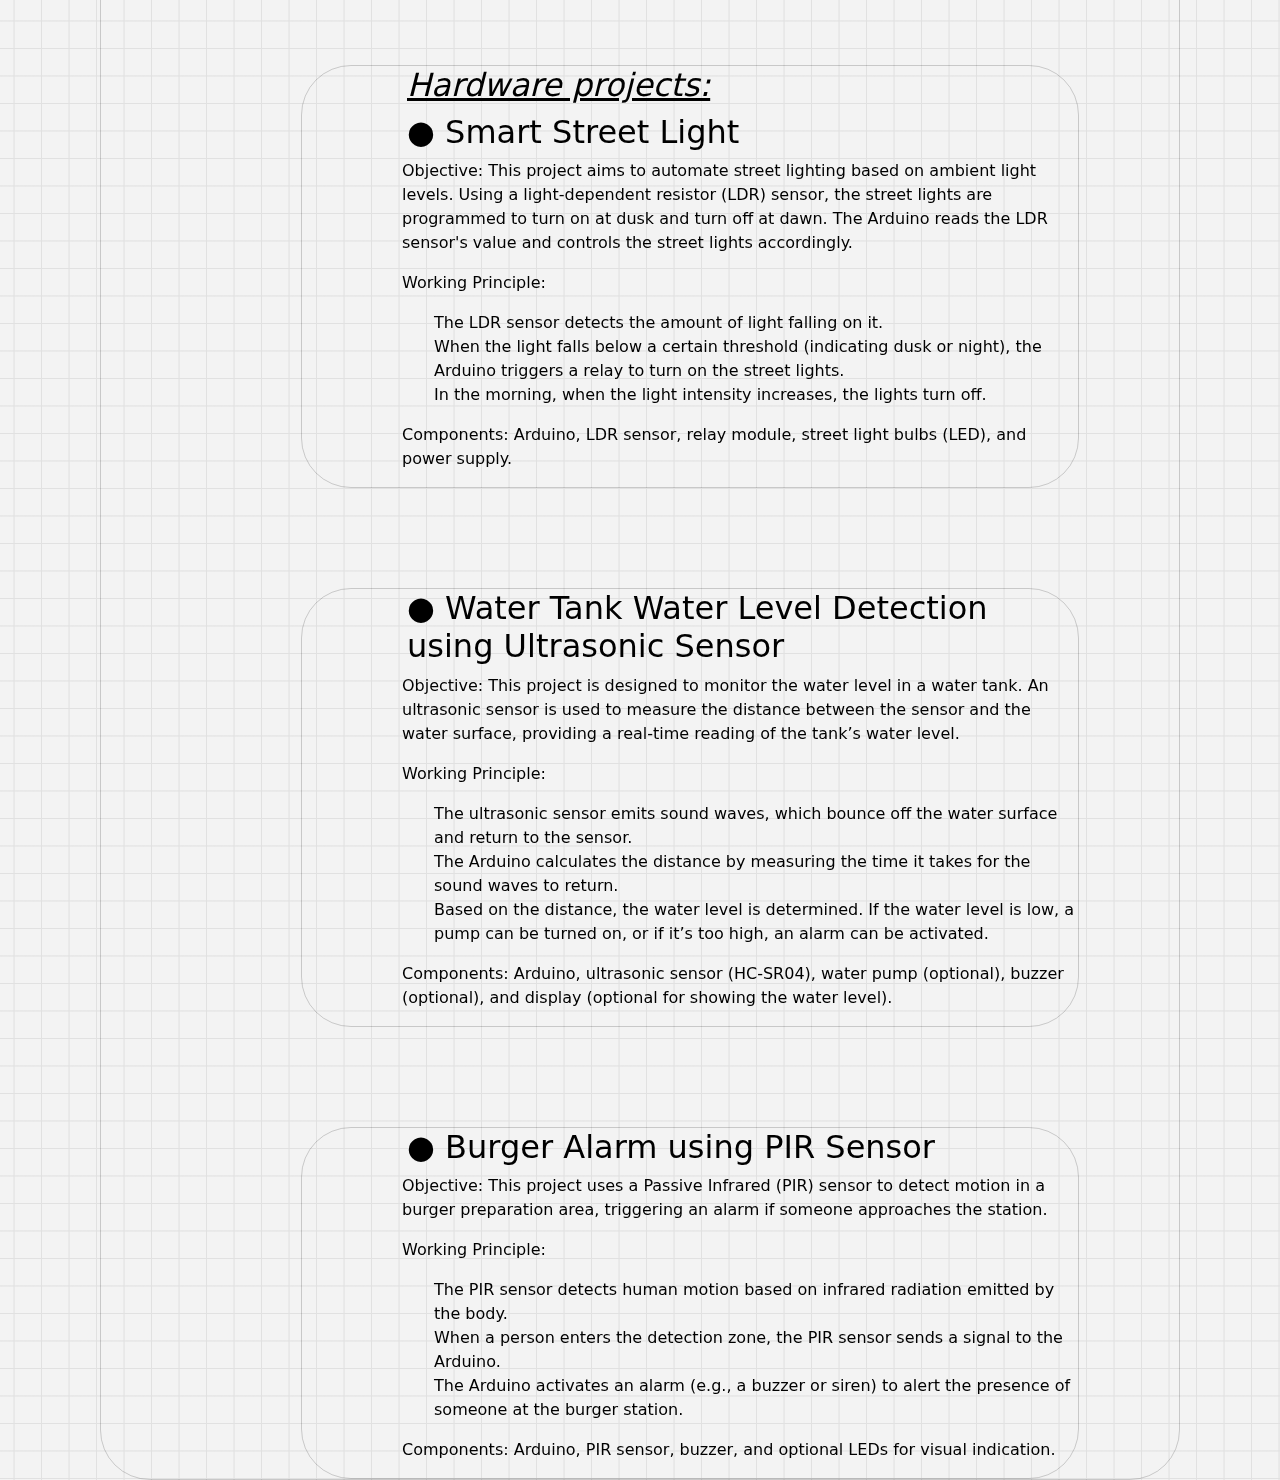
==== commit ff871042: "deleted:    Node.class deleted:    binarytree.class deleted:    binarytree.java modified:   index.cs" ====
--- a/index.html
+++ b/index.html
@@ -11,20 +11,53 @@
 <link rel="stylesheet" href="index.css">    
 </head>
 <body>
-  <header class="header">
-    
-  </header>
-    <button class="button" data-text="Awesome">
-        <span class="actual-text">&nbsp;uiverse&nbsp;</span>
-        <span aria-hidden="true" class="hover-text">&nbsp;uiverse&nbsp;</span>
+  <div id="menu">
+    <a id="btn-profile" href="#profile">
+    <div>
+      <button class="button" data-text="Awesome">
+        <span class="actual-text">&nbsp;Profile&nbsp;</span>
+        <span aria-hidden="true" class="hover-text">&nbsp;Profile&nbsp;</span>
     </button>
-
-    <div id="menu">
-        
-
-    </div>
-
-    <div class="intro" id="profile">
+    </div>
+  </a>
+  <a id="btn-about" href="#about">
+    <div>
+      <button class="button" data-text="Awesome">
+        <span class="actual-text">&nbsp;About&nbsp;</span>
+        <span aria-hidden="true" class="hover-text">&nbsp;About&nbsp;</span>
+    </button>
+    </div>
+  </a>
+  <a id="btn-skills" href="#skills">
+    <div>
+      <button class="button" data-text="Awesome">
+        <span class="actual-text">&nbsp;Skills&nbsp;</span>
+        <span aria-hidden="true" class="hover-text">&nbsp;Skills&nbsp;</span>
+    </button>
+    </div>
+  </a>
+  <a id="btn-contact" href="#contact">
+    <div>
+      <button class="button" data-text="Awesome">
+        <span class="actual-text">&nbsp;Contact&nbsp;</span>
+        <span aria-hidden="true" class="hover-text">&nbsp;Contact&nbsp;</span>
+    </button>
+    </div>
+  </a>
+  <a id="btn-projects" href="projects">
+    <div>
+      <button class="button" data-text="Awesome">
+        <span class="actual-text">&nbsp;Projects&nbsp;</span>
+        <span aria-hidden="true" class="hover-text">&nbsp;Projects&nbsp;</span>
+    </button>
+    </div>
+  </a>
+</div>
+
+
+<div class="bodyy">
+
+    <div class="section" id="profile">
         
         <div class="image" ><img src="gowtham.jpeg" alt=""></div>
         <div><h1 class="heading">
@@ -39,38 +72,37 @@
     </div>
     <div class="cards">
         <div class="card">
-            <section id="about">
-                <h1><u> About:</u></h1>
-                <h2>Software Developer with Interest in Cybersecurity,IoT and AI </h2>
-                <p> A Software Developer with Interest in Cybersecurity, IoT, and AI is a versatile professional skilled in building software applications while exploring emerging technologies like IoT, artificial intelligence, and cybersecurity. They focus on developing secure, innovative solutions that integrate connected devices, intelligent algorithms, and robust security measures to address modern technological challenges.</p>    
-                <h3> Education:</h3>
-                <h4> B.Tech in Computer Science</h4>
-                <p><i> Vignan's Lara Institute of Technology and Science (2022–2026)</i></p>
-            </section>
+            <section id="about" class="section">
+                        <h1><u> About:</u></h1>
+          <h2>Software Developer with Interest in Cybersecurity, IoT, AI, Photography, and Video Editing</h2>
+          <p> I am a passionate Software Developer with a keen interest in Cybersecurity, IoT, and AI. My journey in technology is focused on building innovative and secure software solutions that address modern-day challenges. I enjoy exploring emerging fields such as Internet of Things (IoT), Artificial Intelligence (AI), and Cybersecurity, and I am committed to developing systems that integrate intelligent algorithms, connected devices, and robust security features. Whether it's creating applications or tackling complex problems, I strive to push the boundaries of technology to solve real-world issues. </p>
+                          
+          <p> Beyond my technical expertise, I have a deep passion for creative arts, particularly photography and video editing. Photography allows me to capture the beauty of everyday life, telling stories through visuals, while video editing offers me the opportunity to craft compelling narratives through dynamic and engaging content. These hobbies not only give me a creative outlet but also allow me to combine my technical and artistic skills, whether I'm capturing high-quality images or editing cinematic videos. Additionally, I specialize in wedding photography and videography, where I focus on capturing the essence of the moment and creating unforgettable memories through professional photo and video work. </p>
+
+          <p> In my spare time, I enjoy exploring new technologies, attending workshops, and experimenting with photography techniques. Whether working on my next tech project or capturing a beautiful wedding moment, I am always seeking new ways to challenge myself and improve my craft. </p>
+
+          <h3> Education:</h3>
+          <h4> B.Tech in Computer Science</h4>
+          <p><i> Vignan's Lara Institute of Technology and Science (2022–2026)</i></p>
+                        
+          <h3> Interests:</h3>
+          <ul>
+              <li>Cybersecurity research and ethical hacking</li>
+              <li>Developing smart home applications and IoT solutions</li>
+              <li>Exploring AI-driven software development</li>
+              <li>Wedding photography and videography</li>
+              <li>Photo and video editing for creative storytelling</li>
+              <li>Continuous learning and experimentation with new technology trends</li>
+          </ul>
+              
+
+
+        </section>
         </div>
         <div class="card">
-          <section id="skills">
+          <section id="skills" class="section">
               <h1><u>Skills:</u></h1>
               <div class="container">
-                <div class="skill-box">
-                  <span class="title">Pyhton</span>
-              
-                  <div class="skill-bar">
-                    <span class="skill-per html">
-                      <span class="tooltip">80%</span>
-                    </span>
-                  </div>
-                </div>
-              
-                <div class="skill-box">
-                  <span class="title">Php</span>
-              
-                  <div class="skill-bar">
-                    <span class="skill-per css">
-                      <span class="tooltip">30%</span>
-                    </span>
-                  </div>
-                </div>
                 <div class="skill-box">
                   <span class="title">Java</span>
               
@@ -81,7 +113,25 @@
                   </div>
                 </div>
                 <div class="skill-box">
-                  <span class="title">C++</span>
+                  <span class="title">Pyhton</span>
+              
+                  <div class="skill-bar">
+                    <span class="skill-per html">
+                      <span class="tooltip">80%</span>
+                    </span>
+                  </div>
+                </div>
+                <div class="skill-box">
+                  <span class="title">C,C++</span>
+              
+                  <div class="skill-bar">
+                    <span class="skill-per html">
+                      <span class="tooltip">80%</span>
+                    </span>
+                  </div>
+                </div>
+                <div class="skill-box">
+                  <span class="title">html,css,js</span>
               
                   <div class="skill-bar">
                     <span class="skill-per nodejs">
@@ -89,12 +139,28 @@
                     </span>
                   </div>
                 </div>
-              </div>
-              
-          </section>
+              
+              <div class="skill-box">
+                <span class="title">Php</span>
+            
+                <div class="skill-bar">
+                  <span class="skill-per css">
+                    <span class="tooltip">30%</span>
+                  </span>
+                </div>
+              </div>
+              </div>
+              <h3> Skills & Interests:</h3>
+              <ul>
+                  <li><strong>Programming Languages:</strong>Java, Python, C++, C, JS, php </li>
+                  <li><strong>Technologies:</strong> IoT, AI, Machine Learning, Cybersecurity, Cloud Computing</li>
+                  <li><strong>Tools & Software:</strong> Git, Docker, Visual Studio Code,Adobe Aftereffects, Adobe Photoshop, EDIUS</li>
+                  <li><strong>Hobbies:</strong> Wedding Photography, Portrait Photography, Event Photography, Video Editing </li>
+                  <li><strong>Interests:</strong> Cybersecurity research, developing smart home applications, creating AI-driven solutions, and experimenting with IoT devices.</li>
+              </ul>          </section>
       </div>
         <div class="card">
-            <section id="contact">
+            <section id="contact" class="section">
                 <h1><u>Contact:</u></h1>
 
                 <ul class="example-2">
@@ -124,6 +190,16 @@
                     </div>
                   </li>
                   <li class="icon-content">
+                    <a href="mailto:gowthamrajolu@example.com" aria-label="youtube" data-social="youtube">
+                      <div class="filled"></div>
+                      <svg xmlns="http://www.w3.org/2000/svg" x="0px" y="0px" width="100" height="100" viewBox="0 0 100 100">
+                        <path d="M 21 20 C 15.488666 20 11 24.488666 11 30 L 11 74 C 11 77.301625 13.698375 80 17 80 L 30 80 A 1.0001 1.0001 0 0 0 31 79 L 31 50.091797 L 49.400391 63.800781 C 49.580391 63.930781 49.79 64 50 64 C 50.21 64 50.409844 63.940547 50.589844 63.810547 L 69 50.515625 L 69 79 A 1.0001 1.0001 0 0 0 70 80 L 83 80 C 86.301625 80 89 77.301625 89 74 L 89 30 C 89 24.488666 84.511334 20 79 20 L 78.990234 20 C 76.901015 20 74.776479 20.657697 72.978516 22.011719 L 50 39.328125 L 27.021484 22.011719 C 25.223521 20.657697 23.098985 20 21.009766 20 L 21 20 z M 21 22 L 21.009766 22 C 22.680546 22 24.376323 22.523397 25.818359 23.609375 L 29 26.007812 L 29 46.724609 L 13 34.798828 L 13 30 C 13 25.569334 16.569334 22 21 22 z M 78.990234 22 L 79 22 C 83.430666 22 87 25.569334 87 30 L 87 34.798828 L 71 46.724609 L 71 26.007812 L 74.181641 23.609375 C 75.623677 22.523397 77.319454 22 78.990234 22 z M 30 26.759766 L 49.263672 41.277344 A 1.0001 1.0001 0 0 0 49.951172 41.585938 A 1.0001 1.0001 0 0 0 50.001953 41.587891 A 1.0001 1.0001 0 0 0 50.728516 41.283203 L 70 26.759766 L 70 47.322266 L 50.009766 61.759766 L 30 47.320312 L 30 26.759766 z M 66.509766 33.275391 A 0.50005 0.50005 0 0 0 66.199219 33.380859 L 60.279297 37.839844 A 0.50058879 0.50058879 0 1 0 60.882812 38.638672 L 66.800781 34.179688 A 0.50005 0.50005 0 0 0 66.509766 33.275391 z M 13 36.046875 L 29 47.972656 L 29 48.794922 L 29 49 L 29 78 L 17 78 C 14.779625 78 13 76.220375 13 74 L 13 36.046875 z M 87 36.046875 L 87 74 C 87 76.220375 85.220375 78 83 78 L 71 78 L 71 49.070312 L 71 48.535156 A 0.50005 0.50005 0 0 0 71 48.5 L 71 47.972656 L 87 36.046875 z M 58.992188 38.939453 A 0.50005 0.50005 0 0 0 58.681641 39.044922 L 56.904297 40.382812 A 0.50005 0.50005 0 1 0 57.505859 41.181641 L 59.283203 39.84375 A 0.50005 0.50005 0 0 0 58.992188 38.939453 z M 42.474609 40.056641 A 0.50005 0.50005 0 0 0 42.199219 40.958984 L 44.246094 42.501953 A 0.50005 0.50005 0 1 0 44.847656 41.703125 L 42.800781 40.160156 A 0.50005 0.50005 0 0 0 42.474609 40.056641 z M 55.617188 41.482422 A 0.50005 0.50005 0 0 0 55.306641 41.585938 L 51.96875 44.101562 A 0.50005 0.50005 0 1 0 52.570312 44.898438 L 55.908203 42.384766 A 0.50005 0.50005 0 0 0 55.617188 41.482422 z M 46.119141 42.800781 A 0.50005 0.50005 0 0 0 45.84375 43.705078 L 48.757812 45.898438 A 0.50005 0.50005 0 1 0 49.359375 45.101562 L 46.445312 42.90625 A 0.50005 0.50005 0 0 0 46.119141 42.800781 z M 16.492188 43.992188 A 0.50005 0.50005 0 0 0 16 44.5 L 16 51.5 A 0.50005 0.50005 0 1 0 17 51.5 L 17 44.5 A 0.50005 0.50005 0 0 0 16.492188 43.992188 z M 16.492188 53.992188 A 0.50005 0.50005 0 0 0 16 54.5 L 16 55.5 A 0.50005 0.50005 0 1 0 17 55.5 L 17 54.5 A 0.50005 0.50005 0 0 0 16.492188 53.992188 z M 16.492188 57.992188 A 0.50005 0.50005 0 0 0 16 58.5 L 16 60.5 A 0.50005 0.50005 0 1 0 17 60.5 L 17 58.5 A 0.50005 0.50005 0 0 0 16.492188 57.992188 z M 16.492188 62.992188 A 0.50005 0.50005 0 0 0 16 63.5 L 16 73.5 C 16 74.322531 16.677469 75 17.5 75 L 24.5 75 A 0.50005 0.50005 0 1 0 24.5 74 L 17.5 74 C 17.218531 74 17 73.781469 17 73.5 L 17 63.5 A 0.50005 0.50005 0 0 0 16.492188 62.992188 z"></path>
+                        </svg>
+                    </a>
+                    <div class="tooltip">gowthamrajolu@gmail.com
+                    </div>
+                  </li>
+                  <li class="icon-content">
                     <a href="https://github.com/gowtham-rajolu" aria-label="gowtham-rajolu" data-social="github">
                       <div class="filled"></div>
                       <svg
@@ -188,45 +264,163 @@
                     <div class="tooltip">@gowtham_nani_
                     </div>
                   </li>
+                  <li class="icon-content">
+                    <a href="https://wa.me/919182524219" aria-label="whatsapp" data-social="whatsapp">
+                      <div class="filled"></div>
+                      <svg xmlns="http://www.w3.org/2000/svg" x="0px" y="0px" width="100" height="100" viewBox="0 0 32 32">
+                        <path fill-rule="evenodd" d="M 24.503906 7.503906 C 22.246094 5.246094 19.246094 4 16.050781 4 C 9.464844 4 4.101563 9.359375 4.101563 15.945313 C 4.097656 18.050781 4.648438 20.105469 5.695313 21.917969 L 4 28.109375 L 10.335938 26.445313 C 12.078125 27.398438 14.046875 27.898438 16.046875 27.902344 L 16.050781 27.902344 C 22.636719 27.902344 27.996094 22.542969 28 15.953125 C 28 12.761719 26.757813 9.761719 24.503906 7.503906 Z M 16.050781 25.882813 L 16.046875 25.882813 C 14.265625 25.882813 12.515625 25.402344 10.992188 24.5 L 10.628906 24.285156 L 6.867188 25.269531 L 7.871094 21.605469 L 7.636719 21.230469 C 6.640625 19.648438 6.117188 17.820313 6.117188 15.945313 C 6.117188 10.472656 10.574219 6.019531 16.054688 6.019531 C 18.707031 6.019531 21.199219 7.054688 23.074219 8.929688 C 24.949219 10.808594 25.980469 13.300781 25.980469 15.953125 C 25.980469 21.429688 21.523438 25.882813 16.050781 25.882813 Z M 21.496094 18.445313 C 21.199219 18.296875 19.730469 17.574219 19.457031 17.476563 C 19.183594 17.375 18.984375 17.328125 18.785156 17.625 C 18.585938 17.925781 18.015625 18.597656 17.839844 18.796875 C 17.667969 18.992188 17.492188 19.019531 17.195313 18.871094 C 16.894531 18.722656 15.933594 18.40625 14.792969 17.386719 C 13.90625 16.597656 13.304688 15.617188 13.132813 15.320313 C 12.957031 15.019531 13.113281 14.859375 13.261719 14.710938 C 13.398438 14.578125 13.5625 14.363281 13.710938 14.1875 C 13.859375 14.015625 13.910156 13.890625 14.011719 13.691406 C 14.109375 13.492188 14.058594 13.316406 13.984375 13.167969 C 13.910156 13.019531 13.3125 11.546875 13.0625 10.949219 C 12.820313 10.367188 12.574219 10.449219 12.390625 10.4375 C 12.21875 10.429688 12.019531 10.429688 11.820313 10.429688 C 11.621094 10.429688 11.296875 10.503906 11.023438 10.804688 C 10.75 11.101563 9.980469 11.824219 9.980469 13.292969 C 9.980469 14.761719 11.050781 16.183594 11.199219 16.382813 C 11.347656 16.578125 13.304688 19.59375 16.300781 20.886719 C 17.011719 21.195313 17.566406 21.378906 18 21.515625 C 18.714844 21.742188 19.367188 21.710938 19.882813 21.636719 C 20.457031 21.550781 21.648438 20.914063 21.898438 20.214844 C 22.144531 19.519531 22.144531 18.921875 22.070313 18.796875 C 21.996094 18.671875 21.796875 18.597656 21.496094 18.445313 Z"></path>
+                        </svg>
+                    </a>
+                    <div class="tooltip">+91 9182524219
+                    </div>
+                  </li>
                 </ul>
                 
 
             </section>
         </div>
         <div class="card">
-          <section id="projects">
-            <h1>Projects:</h1>
-              <div id="v-a">
-                  <h2>●	Voice-Based Virtual Assistant</h2>
-                <p>Built an assistant with Smart Home Control, WhatsApp/Email integration, and multilingual support, improving home automation efficiency by 40%.
-                  Automated daily tasks, saving users an estimated 2-3 hours of manual work weekly.
-                  Provided real-time weather and news updates, enhancing user convenience for planning activities.
-                  Integrated ChatGPT for enhanced conversations, resulting in a 30% increase in user engagement during beta testing.
-                  10/2024 - 10/2024
-                  </p>
-              </div>
-              <div>
-                <h2>●	Hospital Locator</h2>
-                <p>Developed a web app using HTML, CSS, and JavaScript that helps users find hospitals within a specified radius with Google Maps API integration.
-                  06/2024 - 06/2024
-                </p>
-              </div>
-              <div>
-                <h2>●	Weather Web Application</h2>
-                <p>Developed a responsive web application that provides real-time weather information based on user location or specified city.
-                  Integrated a reliable weather API to display current temperature, humidity, wind speed, and a 5-day forecast.
-                  04/2023 - 04/2023
-                </p>
-              </div>
-              <div>
-                <h2>●	Currency Converter</h2>
-                <p>Designed an app using HTML, CSS, and JavaScript for converting amounts between currencies with integration of a Currency Exchange API.
-                  Enhanced user experience by optimizing the app for quick conversions, reducing average processing time by 20%.
-                  08/2023 - 08/2023
-              </p>
+          <section id="projects" class="section">
+              <div class="card">
+                <h1>Projects:</h1>
+                <h2><i><u>software projects:</u></i></h2>
+                <h2>● Voice-Based Virtual Assistant</h2>
+                <p>Objective: This project aims to develop a voice-based virtual assistant that can assist with various tasks on a computer or smart home system. The assistant responds to voice commands and provides functionalities such as launching applications, managing files, sending emails, providing weather updates, and much more.</p>
+                
+                <p>Working Principle:</p>
+                <p>The virtual assistant is powered by an advanced voice recognition system. Using libraries like pywhatkit, Dialogflow, and NLTK, the assistant listens to voice commands and processes them to perform tasks. It integrates with multiple APIs to deliver features such as:</p>
+                
+                <ul>
+                  <li>Smart Home Control (using Arduino)</li>
+                  <li>Launching Desktop Applications</li>
+                  <li>WhatsApp Integration</li>
+                  <li>Email Integration</li>
+                  <li>Personalized Greetings</li>
+                  <li>Multilingual Support (Google Translate API)</li>
+                  <li>Weather Updates</li>
+                  <li>News Updates</li>
+                  <li>Reminders and To-Do Lists</li>
+                  <li>File Management (Search, Create, Delete, etc.)</li>
+                  <li>Voice Command Feedback</li>
+                  <li>ChatGPT Integration for enhanced conversations</li>
+                  <li>Voice-Activated Code Execution</li>
+                  <li>Task Automation (Clicking, Typing, etc.)</li>
+                  <li>Social Media Integration (Facebook, Instagram)</li>
+                </ul>
+                
+                <p>Based on the user's voice input, the assistant can understand commands and execute them through integration with various platforms and services, making it an intelligent, responsive, and multifunctional tool for daily tasks.</p>
+                
+              </div>
+              <div class="card">
+                <h2>● Hospital Locator</h2>
+                  <p>Objective: This React app is designed to find hospitals within a specified radius of a given city name using a third-party API. It allows users to input a city name and a radius, and then displays a list of hospitals located within the defined area.</p>
+
+                  <p>Working Principle:</p>
+                  <ul>
+                    <li>The app takes input from the user, including the city name and the radius in kilometers.</li>
+                    <li>Using an API (such as Google Places API or a similar service), the app sends a request to fetch hospitals within the given radius from the provided city.</li>
+                    <li>The API returns a list of hospitals along with details like their names, addresses, and distance from the center of the city.</li>
+                    <li>The app then displays this information to the user in a user-friendly format, including options for additional details like contact numbers or directions.</li>
+                  </ul>
+                  <p>Components: React, API (Google Places API or similar), Axios (for API calls), and UI components for displaying hospital data.</p>
+
+              </div>
+              <div class="card">
+                <h2>● Weather Web App</h2>
+                  <p>Objective: This project is designed to provide real-time weather updates for any given city. By making API calls to a weather service, the app retrieves current weather information, including temperature, humidity, wind speed, and other details, and displays them to the user in an interactive and user-friendly interface.</p>
+
+                  <p>Working Principle:</p>
+                  <p>The weather web app uses JavaScript to interact with a weather API (such as OpenWeatherMap API or WeatherStack). When the user enters the name of a city, the app sends a request to the weather API to fetch the weather data. The received data is then parsed and displayed on the webpage in an easily understandable format. The app provides key weather information such as:</p>
+
+                  <ul>
+                    <li>Current Temperature</li>
+                    <li>Humidity Levels</li>
+                    <li>Wind Speed</li>
+                    <li>Weather Conditions (Clear, Rainy, etc.)</li>
+                    <li>Weather Forecast for the Next Few Days</li>
+                  </ul>
+
+                  <p>By integrating the weather API with JavaScript, the app dynamically updates the weather information and allows the user to check weather conditions for any city in real-time. The app also provides options to visualize the data through icons or graphical representations for an enhanced user experience.</p>
+
+              </div>
+              <div class="card">
+                <h2>● Currency Converter Web Application</h2>
+                  <p>Objective: This project is designed to convert currency values between different currencies using real-time exchange rates fetched through API calls. The app allows users to input an amount and select the currencies to convert from and to, and it will display the converted amount instantly.</p>
+
+                  <p>Working Principle:</p>
+                  <p>The currency converter web app uses JavaScript to interact with a currency exchange API (such as ExchangeRate-API or CurrencyLayer). When the user enters an amount and selects the currencies they want to convert, the app sends a request to the API to fetch the latest exchange rates for the selected currencies. The response contains the exchange rates, which are then used to calculate the converted amount and display it on the webpage.</p>
+
+                  <p>The app provides the following functionalities:</p>
+                  <ul>
+                    <li>Real-time currency conversion based on up-to-date exchange rates</li>
+                    <li>Ability to select currencies for both "from" and "to" fields</li>
+                    <li>Dynamic conversion with an input field for the amount</li>
+                    <li>Displaying the converted amount instantly</li>
+                  </ul>
+
+                  <p>With the use of JavaScript and API calls, the app is able to fetch live exchange rates, making it highly accurate and useful for anyone who needs to convert currencies quickly and easily. The app’s simple and interactive interface ensures a smooth user experience for all users.</p>
+
+              </div>
+              <div class="card">
+                <h2><u><i>Hardware projects:</i></u></h2>
+                <h2>● Smart Street Light</h2>
+                <p>Objective: This project aims to automate street lighting based on ambient light levels. Using a light-dependent resistor (LDR) sensor, the street lights are programmed to turn on at dusk and turn off at dawn. The Arduino reads the LDR sensor's value and controls the street lights accordingly.</p>
+
+                <p>Working Principle:</p>
+                <ul>
+                  <li>The LDR sensor detects the amount of light falling on it.</li>
+                  <li>When the light falls below a certain threshold (indicating dusk or night), the Arduino triggers a relay to turn on the street lights.</li>
+                  <li>In the morning, when the light intensity increases, the lights turn off.</li>
+                </ul>
+                <p>Components: Arduino, LDR sensor, relay module, street light bulbs (LED), and power supply.</p>
+              </div>
+              <div class="card">
+                <h2>● Water Tank Water Level Detection using Ultrasonic Sensor</h2>
+                <p>Objective: This project is designed to monitor the water level in a water tank. An ultrasonic sensor is used to measure the distance between the sensor and the water surface, providing a real-time reading of the tank’s water level.</p>
+
+                <p>Working Principle:</p>
+                <ul>
+                  <li>The ultrasonic sensor emits sound waves, which bounce off the water surface and return to the sensor.</li>
+                  <li>The Arduino calculates the distance by measuring the time it takes for the sound waves to return.</li>
+                  <li>Based on the distance, the water level is determined. If the water level is low, a pump can be turned on, or if it’s too high, an alarm can be activated.</li>
+                </ul>
+                <p>Components: Arduino, ultrasonic sensor (HC-SR04), water pump (optional), buzzer (optional), and display (optional for showing the water level).</p>
+              </div>
+              <div class="card">
+                <h2>● Burger Alarm using PIR Sensor</h2>
+                <p>Objective: This project uses a Passive Infrared (PIR) sensor to detect motion in a burger preparation area, triggering an alarm if someone approaches the station.</p>
+                
+                <p>Working Principle:</p>
+                <ul>
+                  <li>The PIR sensor detects human motion based on infrared radiation emitted by the body.</li>
+                  <li>When a person enters the detection zone, the PIR sensor sends a signal to the Arduino.</li>
+                  <li>The Arduino activates an alarm (e.g., a buzzer or siren) to alert the presence of someone at the burger station.</li>
+                </ul>
+                <p>Components: Arduino, PIR sensor, buzzer, and optional LEDs for visual indication.</p>
               </div>
           </section>
         </div>
     </div>
+    
+    </div>
+    <script>
+      const observer = new IntersectionObserver((entries) => {
+  entries.forEach((entry) => {
+    const targetButton = document.querySelector(`#btn-${entry.target.id} .button`);
+    if (entry.isIntersecting) {
+      targetButton.classList.add("active");
+    } else {
+      targetButton.classList.remove("active");
+    }
+  });
+});
+
+// Attach the observer to all sections
+document.querySelectorAll(".section").forEach((section) => {
+  observer.observe(section);
+});
+
+
+    </script>
 </body>
 </html>
--- a/index.css
+++ b/index.css
@@ -1,17 +1,4 @@
 /*header*/
-
-
-
-
-
-
-
-
-
-
-
-
-
 /* name header*/
 /* From Uiverse.io by satyamchaudharydev */ 
 /* === removing default button style ===*/
@@ -27,7 +14,7 @@
 /* button styling */
 .button {
   --border-right: 6px;
-  --text-stroke-color: rgba(255,255,255,0.6);
+  
   --animation-color: #37FF8B;
   --fs-size: 2em;
   letter-spacing: 3px;
@@ -58,7 +45,10 @@
   filter: drop-shadow(0 0 23px var(--animation-color))
 }
 
-
+.button.active .hover-text {
+  width: 100%;
+  filter: drop-shadow(0 0 23px var(--animation-color));
+}
 
 
 
@@ -68,7 +58,7 @@
 /* From Uiverse.io by tsd29142 */ 
 .photo {
   height: 250px;
-  width: 190px;
+  width: 100px;
   background-image: linear-gradient(to top,   #210c93, #0d117a, #011160, #010e47, #07052e);
   box-shadow: rgba(0, 0, 0, 0.24) -20px 30px 10px;
   transform-style: preserve-3d;
@@ -101,9 +91,11 @@
     border-radius: 50px;
     margin-left: 100px;
     margin-right: 100px;
-    color: white;
+    color: black;
     cursor:text;
     transition: 400ms;
+    margin-top: 100px;
+    padding-left: 100px;
   }
 
   /* Hover Effect */
@@ -118,10 +110,12 @@
 
   .cards .card:hover {
     transform: scale(1.1, 1.1);
+    padding-top: 100px;
+    padding-bottom: 100px;
   }
 
   .cards:hover > .card:not(:hover) {
-    filter: blur(10px);
+    
     transform: scale(0.9, 0.9);
   }
 
@@ -330,7 +324,10 @@
 .example-2 .icon-content a[data-social="linkedin"] ~ .tooltip {
   background-color: #0274b3;
 }
-
+.example-2 .icon-content a[data-social="whatsapp"] .filled,
+.example-2 .icon-content a[data-social="whatsapp"] ~ .tooltip {
+  background-color: #25d366;
+}
 .example-2 .icon-content a[data-social="github"] .filled,
 .example-2 .icon-content a[data-social="github"] ~ .tooltip {
   background-color: #24262a;
@@ -374,7 +371,6 @@
   background-size: 55px 55px;
   /*background-repeat: no-repeat;*/
   
-  
 }
 .heading{
     align-items: center;
@@ -394,11 +390,6 @@
 img:hover {
   transform: scale(1.1); /* Increases size by 10% */
 }
-.intro{
-  display: flex;
-  flex-direction: row;
-  align-items: flex-end;
-}
 h2{
   padding-left: 5px;
 }
@@ -438,16 +429,27 @@
   color: #000000;
   margin-top: 10px;
 }
-.intro{
-  margin-top: 50px;
-}
-header{
-  height: 100vh;
-  background-color: black;
-  position: fixed;
-}
+
 
 #projects{
   background-color: transparent;
   color: #000;
-}+}
+#menu{
+  display: flex;
+  flex-direction: column;
+  position: fixed;
+  gap: 10px;
+}
+#profile{
+  display: flex;
+  flex-direction: row;
+  align-items: flex-end;
+  margin-top: 200px;
+  margin-bottom: 200px;
+  padding-left: 150px;
+}
+#projects{
+ 
+ margin-top: 100px;
+}
